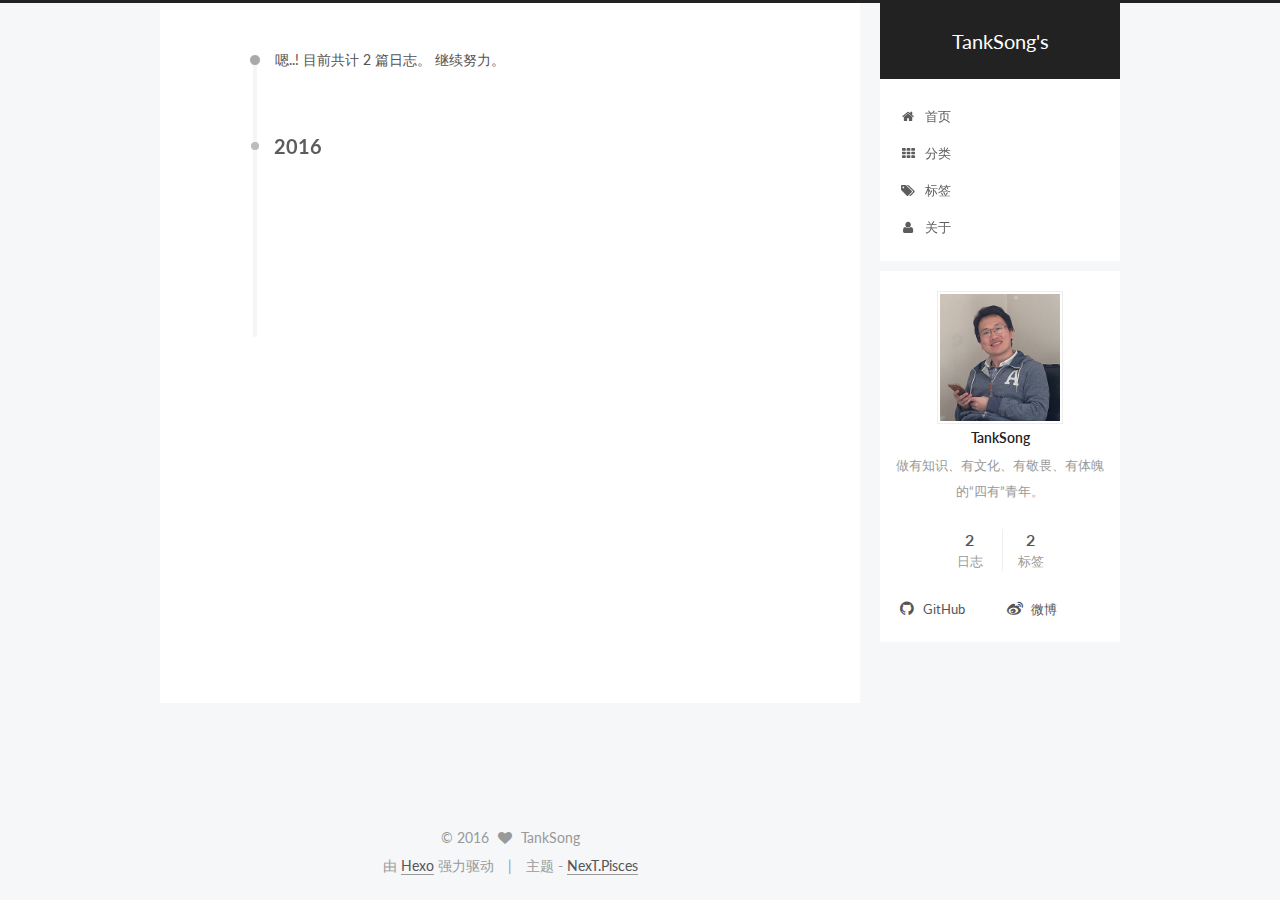
==== archives/index.html @ a2a016ce "Site updated: 2016-11-09 16:28:48" ====
<!doctype html>



  


<html class="theme-next pisces use-motion">
<head>
  <meta charset="UTF-8"/>
<meta http-equiv="X-UA-Compatible" content="IE=edge,chrome=1" />
<meta name="viewport" content="width=device-width, initial-scale=1, maximum-scale=1"/>



<meta http-equiv="Cache-Control" content="no-transform" />
<meta http-equiv="Cache-Control" content="no-siteapp" />












  
  
  <link href="/vendors/fancybox/source/jquery.fancybox.css?v=2.1.5" rel="stylesheet" type="text/css" />




  
  
  
  

  
    
    
  

  

  

  

  

  
    
    
    <link href="//fonts.googleapis.com/css?family=Lato:300,300italic,400,400italic,700,700italic&subset=latin,latin-ext" rel="stylesheet" type="text/css">
  






<link href="/vendors/font-awesome/css/font-awesome.min.css?v=4.4.0" rel="stylesheet" type="text/css" />

<link href="/css/main.css?v=5.0.2" rel="stylesheet" type="text/css" />


  <meta name="keywords" content="Hexo, NexT" />








  <link rel="shortcut icon" type="image/x-icon" href="/favicon.ico?v=5.0.2" />






<meta name="description" content="做有知识、有文化、有敬畏、有体魄的“四有”青年。">
<meta property="og:type" content="website">
<meta property="og:title" content="TankSong's">
<meta property="og:url" content="https://tanksong.github.io/archives/index.html">
<meta property="og:site_name" content="TankSong's">
<meta property="og:description" content="做有知识、有文化、有敬畏、有体魄的“四有”青年。">
<meta name="twitter:card" content="summary">
<meta name="twitter:title" content="TankSong's">
<meta name="twitter:description" content="做有知识、有文化、有敬畏、有体魄的“四有”青年。">



<script type="text/javascript" id="hexo.configuration">
  var NexT = window.NexT || {};
  var CONFIG = {
    scheme: 'Pisces',
    sidebar: {"position":"right","display":"post"},
    fancybox: true,
    motion: true,
    duoshuo: {
      userId: '0',
      author: '博主'
    }
  };
</script>




  <link rel="canonical" href="https://tanksong.github.io/archives/"/>


  <title> 归档 | TankSong's </title>
</head>

<body itemscope itemtype="//schema.org/WebPage" lang="zh-Hans">

  










  
  
    
  

  <div class="container one-collumn sidebar-position-right  page-archive  ">
    <div class="headband"></div>

    <header id="header" class="header" itemscope itemtype="//schema.org/WPHeader">
      <div class="header-inner"><div class="site-meta ">
  

  <div class="custom-logo-site-title">
    <a href="/"  class="brand" rel="start">
      <span class="logo-line-before"><i></i></span>
      <span class="site-title">TankSong's</span>
      <span class="logo-line-after"><i></i></span>
    </a>
  </div>
  <p class="site-subtitle"></p>
</div>

<div class="site-nav-toggle">
  <button>
    <span class="btn-bar"></span>
    <span class="btn-bar"></span>
    <span class="btn-bar"></span>
  </button>
</div>

<nav class="site-nav">
  

  
    <ul id="menu" class="menu">
      
        
        <li class="menu-item menu-item-home">
          <a href="/" rel="section">
            
              <i class="menu-item-icon fa fa-fw fa-home"></i> <br />
            
            首页
          </a>
        </li>
      
        
        <li class="menu-item menu-item-categories">
          <a href="/categories" rel="section">
            
              <i class="menu-item-icon fa fa-fw fa-th"></i> <br />
            
            分类
          </a>
        </li>
      
        
        <li class="menu-item menu-item-tags">
          <a href="/tags" rel="section">
            
              <i class="menu-item-icon fa fa-fw fa-tags"></i> <br />
            
            标签
          </a>
        </li>
      
        
        <li class="menu-item menu-item-about">
          <a href="/about" rel="section">
            
              <i class="menu-item-icon fa fa-fw fa-user"></i> <br />
            
            关于
          </a>
        </li>
      

      
    </ul>
  

  
</nav>

 </div>
    </header>

    <main id="main" class="main">
      <div class="main-inner">
        <div class="content-wrap">
          <div id="content" class="content">
            

  <section id="posts" class="posts-collapse">
    <span class="archive-move-on"></span>

    <span class="archive-page-counter">
      
      
      
        
      
      嗯..! 目前共计 2 篇日志。 继续努力。
    </span>

    

      
      
      

      
        
        <div class="collection-title">
          <h2 class="archive-year motion-element" id="archive-year-2016">2016</h2>
        </div>
      
      

      

  <article class="post post-type-normal" itemscope itemtype="//schema.org/Article">
    <header class="post-header">

      <h1 class="post-title">
        
            <a class="post-title-link" href="/2016/11/03/Design for Boundary-Scan Test/" itemprop="url">
              
                <span itemprop="name">Design for Boundary-Scan Test</span>
              
            </a>
        
      </h1>

      <div class="post-meta">
        <time class="post-time" itemprop="dateCreated"
              datetime="2016-11-03T17:11:13+08:00"
              content="2016-11-03" >
          11-03
        </time>
      </div>

    </header>
  </article>



    

      
      
      

      
      

      

  <article class="post post-type-normal" itemscope itemtype="//schema.org/Article">
    <header class="post-header">

      <h1 class="post-title">
        
            <a class="post-title-link" href="/2016/10/30/A-New-Day-A-New-World/" itemprop="url">
              
                <span itemprop="name">A New Day, A New World!</span>
              
            </a>
        
      </h1>

      <div class="post-meta">
        <time class="post-time" itemprop="dateCreated"
              datetime="2016-10-30T13:02:16+08:00"
              content="2016-10-30" >
          10-30
        </time>
      </div>

    </header>
  </article>



    

  </section>

  



          </div>
          


          

        </div>
        
          
  
  <div class="sidebar-toggle">
    <div class="sidebar-toggle-line-wrap">
      <span class="sidebar-toggle-line sidebar-toggle-line-first"></span>
      <span class="sidebar-toggle-line sidebar-toggle-line-middle"></span>
      <span class="sidebar-toggle-line sidebar-toggle-line-last"></span>
    </div>
  </div>

  <aside id="sidebar" class="sidebar">
    <div class="sidebar-inner">

      

      

      <section class="site-overview sidebar-panel  sidebar-panel-active ">
        <div class="site-author motion-element" itemprop="author" itemscope itemtype="//schema.org/Person">
          <img class="site-author-image" itemprop="image"
               src="/images/BigHead.png"
               alt="TankSong" />
          <p class="site-author-name" itemprop="name">TankSong</p>
          <p class="site-description motion-element" itemprop="description">做有知识、有文化、有敬畏、有体魄的“四有”青年。</p>
        </div>
        <nav class="site-state motion-element">
          <div class="site-state-item site-state-posts">
            <a href="/">
              <span class="site-state-item-count">2</span>
              <span class="site-state-item-name">日志</span>
            </a>
          </div>

          

          
            <div class="site-state-item site-state-tags">
              <a href="/tags">
                <span class="site-state-item-count">2</span>
                <span class="site-state-item-name">标签</span>
              </a>
            </div>
          

        </nav>

        

        <div class="links-of-author motion-element">
          
            
              <span class="links-of-author-item">
                <a href="https://github.com/TankSong" target="_blank" title="GitHub">
                  
                    <i class="fa fa-fw fa-github"></i>
                  
                  GitHub
                </a>
              </span>
            
              <span class="links-of-author-item">
                <a href="http://weibo.com" target="_blank" title="微博">
                  
                    <i class="fa fa-fw fa-weibo"></i>
                  
                  微博
                </a>
              </span>
            
          
        </div>

        
        

        
        

      </section>

      

    </div>
  </aside>


        
      </div>
    </main>

    <footer id="footer" class="footer">
      <div class="footer-inner">
        <div class="copyright" >
  
  &copy; 
  <span itemprop="copyrightYear">2016</span>
  <span class="with-love">
    <i class="fa fa-heart"></i>
  </span>
  <span class="author" itemprop="copyrightHolder">TankSong</span>
</div>

<div class="powered-by">
  由 <a class="theme-link" href="https://hexo.io">Hexo</a> 强力驱动
</div>

<div class="theme-info">
  主题 -
  <a class="theme-link" href="https://github.com/iissnan/hexo-theme-next">
    NexT.Pisces
  </a>
</div>

        

        
      </div>
    </footer>

    <div class="back-to-top">
      <i class="fa fa-arrow-up"></i>
    </div>
  </div>

  

<script type="text/javascript">
  if (Object.prototype.toString.call(window.Promise) !== '[object Function]') {
    window.Promise = null;
  }
</script>









  



  
  <script type="text/javascript" src="/vendors/jquery/index.js?v=2.1.3"></script>

  
  <script type="text/javascript" src="/vendors/fastclick/lib/fastclick.min.js?v=1.0.6"></script>

  
  <script type="text/javascript" src="/vendors/jquery_lazyload/jquery.lazyload.js?v=1.9.7"></script>

  
  <script type="text/javascript" src="/vendors/velocity/velocity.min.js?v=1.2.1"></script>

  
  <script type="text/javascript" src="/vendors/velocity/velocity.ui.min.js?v=1.2.1"></script>

  
  <script type="text/javascript" src="/vendors/fancybox/source/jquery.fancybox.pack.js?v=2.1.5"></script>


  


  <script type="text/javascript" src="/js/src/utils.js?v=5.0.2"></script>

  <script type="text/javascript" src="/js/src/motion.js?v=5.0.2"></script>



  
  


  <script type="text/javascript" src="/js/src/affix.js?v=5.0.2"></script>

  <script type="text/javascript" src="/js/src/schemes/pisces.js?v=5.0.2"></script>



  
  
    <script type="text/javascript" id="motion.page.archive">
      $('.archive-year').velocity('transition.slideLeftIn');
    </script>
  


  


  <script type="text/javascript" src="/js/src/bootstrap.js?v=5.0.2"></script>



  



  




  
  

  

  

  

  


</body>
</html>
---- css/main.css ----
/* normalize.css v3.0.2 | MIT License | git.io/normalize */
html {
  font-family: sans-serif; /* 1 */
  -ms-text-size-adjust: 100%; /* 2 */
  -webkit-text-size-adjust: 100%; /* 2 */
}
body {
  margin: 0;
}
article,
aside,
details,
figcaption,
figure,
footer,
header,
hgroup,
main,
menu,
nav,
section,
summary {
  display: block;
}
audio,
canvas,
progress,
video {
  display: inline-block; /* 1 */
  vertical-align: baseline; /* 2 */
}
audio:not([controls]) {
  display: none;
  height: 0;
}
[hidden],
template {
  display: none;
}
a {
  background-color: transparent;
}
a:active,
a:hover {
  outline: 0;
}
abbr[title] {
  border-bottom: 1px dotted;
}
b,
strong {
  font-weight: bold;
}
dfn {
  font-style: italic;
}
h1 {
  font-size: 2em;
  margin: 0.67em 0;
}
mark {
  background: #ff0;
  color: #000;
}
small {
  font-size: 80%;
}
sub,
sup {
  font-size: 75%;
  line-height: 0;
  position: relative;
  vertical-align: baseline;
}
sup {
  top: -0.5em;
}
sub {
  bottom: -0.25em;
}
img {
  border: 0;
}
svg:not(:root) {
  overflow: hidden;
}
figure {
  margin: 1em 40px;
}
hr {
  -moz-box-sizing: content-box;
  box-sizing: content-box;
  height: 0;
}
pre {
  overflow: auto;
}
code,
kbd,
pre,
samp {
  font-family: monospace, monospace;
  font-size: 1em;
}
button,
input,
optgroup,
select,
textarea {
  color: inherit; /* 1 */
  font: inherit; /* 2 */
  margin: 0; /* 3 */
}
button {
  overflow: visible;
}
button,
select {
  text-transform: none;
}
button,
html input[type="button"],
input[type="reset"],
input[type="submit"] {
  -webkit-appearance: button; /* 2 */
  cursor: pointer; /* 3 */
}
button[disabled],
html input[disabled] {
  cursor: default;
}
button::-moz-focus-inner,
input::-moz-focus-inner {
  border: 0;
  padding: 0;
}
input {
  line-height: normal;
}
input[type="checkbox"],
input[type="radio"] {
  box-sizing: border-box; /* 1 */
  padding: 0; /* 2 */
}
input[type="number"]::-webkit-inner-spin-button,
input[type="number"]::-webkit-outer-spin-button {
  height: auto;
}
input[type="search"] {
  -webkit-appearance: textfield; /* 1 */
  -moz-box-sizing: content-box;
  -webkit-box-sizing: content-box; /* 2 */
  box-sizing: content-box;
}
input[type="search"]::-webkit-search-cancel-button,
input[type="search"]::-webkit-search-decoration {
  -webkit-appearance: none;
}
fieldset {
  border: 1px solid #c0c0c0;
  margin: 0 2px;
  padding: 0.35em 0.625em 0.75em;
}
legend {
  border: 0; /* 1 */
  padding: 0; /* 2 */
}
textarea {
  overflow: auto;
}
optgroup {
  font-weight: bold;
}
table {
  border-collapse: collapse;
  border-spacing: 0;
}
td,
th {
  padding: 0;
}
::selection {
  background: #262a30;
  color: #fff;
}
body {
  position: relative;
  font-family: 'Lato', "PingFang SC", "Microsoft YaHei", sans-serif;
  font-size: 14px;
  line-height: 2;
  color: #555;
  background: #fff;
}
@media (max-width: 767px) {
  body {
    padding-right: 0 !important;
  }
}
@media (min-width: 768px) and (max-width: 991px) {
  body {
    padding-right: 0 !important;
  }
}
@media (min-width: 1600px) {
  body {
    font-size: 16px;
  }
}
h1,
h2,
h3,
h4,
h5,
h6 {
  margin: 0;
  padding: 0;
  font-weight: bold;
  line-height: 1.5;
  font-family: 'Lato', "PingFang SC", "Microsoft YaHei", sans-serif;
}
h2,
h3,
h4,
h5,
h6 {
  margin: 20px 0 15px;
}
h1 {
  font-size: 22px;
}
@media (max-width: 767px) {
  h1 {
    font-size: 18px;
  }
}
h2 {
  font-size: 20px;
}
@media (max-width: 767px) {
  h2 {
    font-size: 16px;
  }
}
h3 {
  font-size: 18px;
}
@media (max-width: 767px) {
  h3 {
    font-size: 14px;
  }
}
h4 {
  font-size: 16px;
}
@media (max-width: 767px) {
  h4 {
    font-size: 12px;
  }
}
h5 {
  font-size: 14px;
}
@media (max-width: 767px) {
  h5 {
    font-size: 10px;
  }
}
h6 {
  font-size: 12px;
}
@media (max-width: 767px) {
  h6 {
    font-size: 8px;
  }
}
p {
  margin: 0 0 25px 0;
}
a {
  color: #555;
  text-decoration: none;
  border-bottom: 1px solid #999;
  word-wrap: break-word;
}
a:hover {
  color: #222;
  border-bottom-color: #222;
}
ul {
  list-style: none;
}
blockquote {
  margin: 0;
  padding: 0;
}
img {
  display: block;
  margin: auto;
  max-width: 100%;
  height: auto;
}
hr {
  margin: 40px 0;
  height: 3px;
  border: none;
  background-color: #ddd;
  background-image: repeating-linear-gradient(-45deg, #fff, #fff 4px, transparent 4px, transparent 8px);
}
blockquote {
  padding: 0 15px;
  color: #666;
  border-left: 4px solid #ddd;
}
blockquote cite::before {
  content: "-";
  padding: 0 5px;
}
dt {
  font-weight: 700;
}
dd {
  margin: 0;
  padding: 0;
}
.text-left {
  text-align: left;
}
.text-center {
  text-align: center;
}
.text-right {
  text-align: right;
}
.text-justify {
  text-align: justify;
}
.text-nowrap {
  white-space: nowrap;
}
.text-lowercase {
  text-transform: lowercase;
}
.text-uppercase {
  text-transform: uppercase;
}
.text-capitalize {
  text-transform: capitalize;
}
.center-block {
  display: block;
  margin-left: auto;
  margin-right: auto;
}
.clearfix:before,
.clearfix:after {
  content: " ";
  display: table;
}
.clearfix:after {
  clear: both;
}
.pullquote {
  width: 45%;
}
.pullquote.left {
  float: left;
  margin-left: 5px;
  margin-right: 10px;
}
.pullquote.right {
  float: right;
  margin-left: 10px;
  margin-right: 5px;
}
.affix.affix.affix {
  position: fixed;
}
.translation {
  margin-top: -20px;
  font-size: 14px;
  color: #999;
}
.scrollbar-measure {
  width: 100px;
  height: 100px;
  overflow: scroll;
  position: absolute;
  top: -9999px;
}
.use-motion .motion-element {
  opacity: 0;
}
#local-search-input {
  padding: 3px;
  border: none;
  text-indent: 14px;
  border-radius: 0;
  width: 140px;
  outline: none;
  border-bottom: 1px solid #999;
  background: inherit;
  opacity: 0.5;
}
#local-search-input:focus {
  opacity: 1;
}
.search-icon {
  position: absolute;
  top: 9px;
}
table {
  margin: 20px 0;
  width: 100%;
  border-collapse: collapse;
  border-spacing: 0;
  border: 1px solid #ddd;
  font-size: 14px;
  table-layout: fixed;
  word-wrap: break-all;
}
table>tbody>tr:nth-of-type(odd) {
  background-color: #f9f9f9;
}
table>tbody>tr:hover {
  background-color: #f5f5f5;
}
caption,
th,
td {
  padding: 8px;
  text-align: left;
  vertical-align: middle;
  font-weight: normal;
}
th,
td {
  border-bottom: 3px solid #ddd;
  border-right: 1px solid #eee;
}
th {
  padding-bottom: 10px;
  font-weight: 700;
}
td {
  border-bottom-width: 1px;
}
html,
body {
  height: 100%;
}
.container {
  position: relative;
  min-height: 100%;
}
.header-inner {
  margin: 0 auto;
  padding: 100px 0 70px;
  width: 700px;
}
@media (min-width: 1600px) {
  .container .header-inner {
    width: 900px;
  }
}
.main {
  padding-bottom: 150px;
}
.main-inner {
  margin: 0 auto;
  width: 700px;
}
@media (min-width: 1600px) {
  .container .main-inner {
    width: 900px;
  }
}
.footer {
  position: absolute;
  left: 0;
  bottom: 0;
  width: 100%;
  min-height: 50px;
}
.footer-inner {
  box-sizing: border-box;
  margin: 20px auto;
  width: 700px;
}
@media (min-width: 1600px) {
  .container .footer-inner {
    width: 900px;
  }
}
pre,
.highlight {
  overflow: auto;
  margin: 20px 0;
  padding: 15px;
  font-size: 13px;
  color: #4d4d4c;
  background: #f7f7f7;
  line-height: 1.6;
}
pre,
code {
  font-family: consolas, Menlo, "PingFang SC", "Microsoft YaHei", monospace;
}
code {
  padding: 2px 4px;
  word-wrap: break-all;
  color: #4d4d4c;
  background: #f7f7f7;
  border-radius: 3px;
  font-size: 13px;
}
pre code {
  padding: 0;
  color: #4d4d4c;
  background: none;
  text-shadow: none;
}
.highlight pre {
  border: none;
  margin: 0;
  padding: 1px;
}
.highlight table {
  margin: 0;
  width: auto;
  border: none;
}
.highlight td {
  border: none;
  padding: 0;
}
.highlight figcaption {
  font-size: 1em;
  color: #4d4d4c;
  line-height: 1em;
  margin-bottom: 1em;
}
.highlight figcaption:before,
.highlight figcaption:after {
  content: " ";
  display: table;
}
.highlight figcaption:after {
  clear: both;
}
.highlight figcaption a {
  float: right;
  color: #4d4d4c;
}
.highlight figcaption a:hover {
  border-bottom-color: #4d4d4c;
}
.highlight .gutter pre {
  color: #666;
  text-align: right;
  padding-right: 20px;
}
.highlight .line {
  height: 20px;
}
.gutter {
  -webkit-user-select: none;
  -moz-user-select: none;
  -ms-user-select: none;
  user-select: none;
}
.gist table {
  width: auto;
}
.gist table td {
  border: none;
}
pre .deletion {
  background: #fdd;
}
pre .addition {
  background: #dfd;
}
pre .meta {
  color: #8959a8;
}
pre .comment {
  color: #8e908c;
}
pre .variable,
pre .attribute,
pre .tag,
pre .regexp,
pre .ruby .constant,
pre .xml .tag .title,
pre .xml .pi,
pre .xml .doctype,
pre .html .doctype,
pre .css .id,
pre .css .class,
pre .css .pseudo {
  color: #c82829;
}
pre .number,
pre .preprocessor,
pre .built_in,
pre .literal,
pre .params,
pre .constant,
pre .command {
  color: #f5871f;
}
pre .ruby .class .title,
pre .css .rules .attribute,
pre .string,
pre .value,
pre .inheritance,
pre .header,
pre .ruby .symbol,
pre .xml .cdata,
pre .special,
pre .number,
pre .formula {
  color: #718c00;
}
pre .title,
pre .css .hexcolor {
  color: #3e999f;
}
pre .function,
pre .python .decorator,
pre .python .title,
pre .ruby .function .title,
pre .ruby .title .keyword,
pre .perl .sub,
pre .javascript .title,
pre .coffeescript .title {
  color: #4271ae;
}
pre .keyword,
pre .javascript .function {
  color: #8959a8;
}
.full-image.full-image.full-image {
  border: none;
  max-width: 100%;
  width: auto;
  margin: 20px auto;
}
@media (min-width: 992px) {
  .full-image.full-image.full-image {
    max-width: none;
    width: 126%;
    margin: 0 -13%;
  }
}
.blockquote-center,
.page-home .post-type-quote blockquote,
.page-post-detail .post-type-quote blockquote {
  position: relative;
  margin: 40px 0;
  padding: 0;
  border-left: none;
  text-align: center;
}
.blockquote-center::before,
.page-home .post-type-quote blockquote::before,
.page-post-detail .post-type-quote blockquote::before,
.blockquote-center::after,
.page-home .post-type-quote blockquote::after,
.page-post-detail .post-type-quote blockquote::after {
  position: absolute;
  content: ' ';
  display: block;
  width: 100%;
  height: 24px;
  opacity: 0.2;
  background-repeat: no-repeat;
  background-position: 0 -6px;
  background-size: 22px 22px;
}
.blockquote-center::before,
.page-home .post-type-quote blockquote::before,
.page-post-detail .post-type-quote blockquote::before {
  top: -20px;
  background-image: url("../images/quote-l.svg");
  border-top: 1px solid #ccc;
}
.blockquote-center::after,
.page-home .post-type-quote blockquote::after,
.page-post-detail .post-type-quote blockquote::after {
  bottom: -20px;
  background-image: url("../images/quote-r.svg");
  border-bottom: 1px solid #ccc;
  background-position: 100% 8px;
}
.blockquote-center p,
.page-home .post-type-quote blockquote p,
.page-post-detail .post-type-quote blockquote p,
.blockquote-center div,
.page-home .post-type-quote blockquote div,
.page-post-detail .post-type-quote blockquote div {
  text-align: center;
}
.post .post-body .group-picture img {
  box-sizing: border-box;
  padding: 0 3px;
  border: none;
}
.post .group-picture-row {
  overflow: hidden;
  margin-top: 6px;
}
.post .group-picture-row:first-child {
  margin-top: 0;
}
.post .group-picture-column {
  float: left;
}
.page-post-detail .post-body .group-picture-column {
  float: none;
  margin-top: 10px;
  width: auto !important;
}
.page-post-detail .post-body .group-picture-column img {
  margin: 0 auto;
}
.page-archive .group-picture-container {
  overflow: hidden;
}
.page-archive .group-picture-row {
  float: left;
}
.page-archive .group-picture-row:first-child {
  margin-top: 6px;
}
.page-archive .group-picture-column {
  max-width: 150px;
  max-height: 150px;
}
.btn {
  display: inline-block;
  padding: 0 20px;
  font-size: 14px;
  color: #fff;
  background: #222;
  border: 2px solid #555;
  text-decoration: none;
  border-radius: 0;
  transition-property: background-color;
  transition-duration: 0.2s;
  transition-timing-function: ease-in-out;
  transition-delay: 0s;
}
.btn:hover,
.post-more-link .btn:hover {
  border-color: #222;
  color: #fff;
  background: #222;
}
.btn-bar {
  display: block;
  width: 22px;
  height: 2px;
  background: #555;
  border-radius: 1px;
}
.btn-bar+.btn-bar {
  margin-top: 4px;
}
.pagination {
  margin: 120px 0 40px;
  text-align: center;
  border-top: 1px solid #eee;
}
.page-number-basic,
.pagination .prev,
.pagination .next,
.pagination .page-number,
.pagination .space {
  display: inline-block;
  position: relative;
  top: -1px;
  margin: 0 10px;
  padding: 0 10px;
  line-height: 30px;
}
@media (max-width: 767px) {
  .page-number-basic,
  .pagination .prev,
  .pagination .next,
  .pagination .page-number,
  .pagination .space {
    margin: 0 5px;
  }
}
.pagination .prev,
.pagination .next,
.pagination .page-number {
  border-bottom: 0;
  border-top: 1px solid #eee;
  transition-property: border-color;
  transition-duration: 0.2s;
  transition-timing-function: ease-in-out;
  transition-delay: 0s;
}
.pagination .prev:hover,
.pagination .next:hover,
.pagination .page-number:hover {
  border-top-color: #222;
}
.pagination .space {
  padding: 0;
  margin: 0;
}
.pagination .prev {
  margin-left: 0;
}
.pagination .next {
  margin-right: 0;
}
.pagination .page-number.current {
  color: #fff;
  background: #ccc;
  border-top-color: #ccc;
}
@media (max-width: 767px) {
  .pagination {
    border-top: none;
  }
  .pagination .prev,
  .pagination .next,
  .pagination .page-number {
    margin-bottom: 10px;
    border-top: 0;
    border-bottom: 1px solid #eee;
  }
  .pagination .prev:hover,
  .pagination .next:hover,
  .pagination .page-number:hover {
    border-bottom-color: #222;
  }
}
.comments {
  margin: 60px 20px 0;
}
.tag-cloud {
  text-align: center;
}
.tag-cloud a {
  display: inline-block;
  margin: 10px;
}
.back-to-top {
  box-sizing: border-box;
  position: fixed;
  bottom: -100px;
  right: 50px;
  z-index: 1050;
  padding: 0 6px;
  width: 25px;
  background: #222;
  font-size: 12px;
  opacity: 0.6;
  color: #fff;
  cursor: pointer;
  text-align: center;
  -webkit-transform: translateZ(0);
  transition-property: bottom;
  transition-duration: 0.2s;
  transition-timing-function: ease-in-out;
  transition-delay: 0s;
}
@media (max-width: 767px) {
  .back-to-top {
    display: none;
  }
}
@media (min-width: 768px) and (max-width: 991px) {
  .back-to-top {
    display: none;
  }
}
.back-to-top.back-to-top-on {
  bottom: 40px;
}
.header {
  background: #fff;
}
.header-inner {
  position: relative;
}
.headband {
  height: 3px;
  background: #222;
}
.site-meta {
  margin: 0;
  text-align: center;
}
@media (max-width: 767px) {
  .site-meta {
    text-align: center;
  }
}
.brand {
  position: relative;
  display: inline-block;
  padding: 0 40px;
  color: #fff;
  background: #222;
  border-bottom: none;
}
.brand:hover {
  color: #fff;
}
.logo {
  display: inline-block;
  margin-right: 5px;
  line-height: 36px;
  vertical-align: top;
}
.site-title {
  display: inline-block;
  vertical-align: top;
  line-height: 36px;
  font-size: 20px;
  font-weight: normal;
  font-family: 'Lato', "PingFang SC", "Microsoft YaHei", sans-serif;
}
.site-subtitle {
  margin-top: 10px;
  font-size: 13px;
  color: #ddd;
}
.use-motion .brand {
  opacity: 0;
}
.use-motion .logo,
.use-motion .site-title,
.use-motion .site-subtitle {
  opacity: 0;
  position: relative;
  top: -10px;
}
.site-nav-toggle {
  display: none;
  position: absolute;
  top: 10px;
  left: 10px;
}
@media (max-width: 767px) {
  .site-nav-toggle {
    display: block;
  }
}
.site-nav-toggle button {
  margin-top: 2px;
  padding: 9px 10px;
  background: transparent;
  border: none;
}
@media (max-width: 767px) {
  .site-nav {
    display: none;
    margin: 0 -10px;
    padding: 0 10px;
    clear: both;
    border-top: 1px solid #ddd;
  }
}
@media (min-width: 768px) and (max-width: 991px) {
  .site-nav {
    display: block !important;
  }
}
@media (min-width: 992px) {
  .site-nav {
    display: block !important;
  }
}
.menu {
  margin-top: 20px;
  padding-left: 0;
  text-align: center;
}
.menu .menu-item {
  display: inline-block;
  margin: 0 10px;
}
@media screen and (max-width: 767px) {
  .menu .menu-item {
    margin-top: 10px;
  }
}
.menu .menu-item a {
  display: block;
  font-size: 13px;
  text-transform: capitalize;
  line-height: inherit;
  border-bottom: 1px solid transparent;
  transition-property: border-color;
  transition-duration: 0.2s;
  transition-timing-function: ease-in-out;
  transition-delay: 0s;
}
.menu .menu-item a:hover,
.menu-item-active a {
  border-bottom-color: #222;
}
.menu .menu-item .fa {
  margin-right: 5px;
}
.use-motion .menu-item {
  opacity: 0;
}
.post-body {
  font-family: 'Lato', "PingFang SC", "Microsoft YaHei", sans-serif;
}
@media (max-width: 767px) {
  .post-body {
    word-break: break-word;
  }
}
.post-body .fancybox img {
  display: block !important;
  margin: 0 auto;
  cursor: pointer;
  cursor: zoom-in;
  cursor: -webkit-zoom-in;
}
.post-body .image-caption,
.post-body .figure .caption {
  margin: 10px auto 15px;
  text-align: center;
  font-size: 14px;
  color: #999;
  font-weight: bold;
  line-height: 1;
}
.post-sticky-flag {
  display: inline-block;
  font-size: 16px;
  -ms-transform: rotate(30deg);
  -webkit-transform: rotate(30deg);
  -moz-transform: rotate(30deg);
  -ms-transform: rotate(30deg);
  -o-transform: rotate(30deg);
  transform: rotate(30deg);
}
.posts-expand {
  padding-top: 40px;
}
@media (max-width: 767px) {
  .posts-expand {
    margin: 0 20px;
  }
  .post-body pre,
  .post-body .highlight {
    padding: 10px;
  }
  .post-body pre .gutter pre,
  .post-body .highlight .gutter pre {
    padding-right: 10px;
  }
}
@media (min-width: 992px) {
  .posts-expand .post-body {
    text-align: justify;
  }
}
.posts-expand .post-body h2,
.posts-expand .post-body h3,
.posts-expand .post-body h4,
.posts-expand .post-body h5,
.posts-expand .post-body h6 {
  padding-top: 10px;
}
.posts-expand .post-body h2 .header-anchor,
.posts-expand .post-body h3 .header-anchor,
.posts-expand .post-body h4 .header-anchor,
.posts-expand .post-body h5 .header-anchor,
.posts-expand .post-body h6 .header-anchor {
  float: right;
  margin-left: 10px;
  color: #ccc;
  border-bottom-style: none;
  visibility: hidden;
}
.posts-expand .post-body h2 .header-anchor:hover,
.posts-expand .post-body h3 .header-anchor:hover,
.posts-expand .post-body h4 .header-anchor:hover,
.posts-expand .post-body h5 .header-anchor:hover,
.posts-expand .post-body h6 .header-anchor:hover {
  color: inherit;
}
.posts-expand .post-body h2:hover .header-anchor,
.posts-expand .post-body h3:hover .header-anchor,
.posts-expand .post-body h4:hover .header-anchor,
.posts-expand .post-body h5:hover .header-anchor,
.posts-expand .post-body h6:hover .header-anchor {
  visibility: visible;
}
.posts-expand .post-body ul li {
  list-style: circle;
}
.posts-expand .post-body img {
  box-sizing: border-box;
  margin: auto;
  padding: 3px;
  border: 1px solid #ddd;
}
.posts-expand .fancybox img {
  margin: 0 auto;
}
@media (max-width: 767px) {
  .posts-collapse {
    margin: 0 20px;
  }
  .posts-collapse .post-title,
  .posts-collapse .post-meta {
    display: block;
    width: auto;
    text-align: left;
  }
}
.posts-collapse {
  position: relative;
  z-index: 1010;
  margin-left: 55px;
}
.posts-collapse::after {
  content: " ";
  position: absolute;
  top: 20px;
  left: 0;
  margin-left: -2px;
  width: 4px;
  height: 100%;
  background: #f5f5f5;
  z-index: -1;
}
@media (max-width: 767px) {
  .posts-collapse {
    margin: 0 20px;
  }
}
.posts-collapse .collection-title {
  position: relative;
  margin: 60px 0;
}
.posts-collapse .collection-title h2 {
  margin-left: 20px;
}
.posts-collapse .collection-title small {
  color: #bbb;
}
.posts-collapse .collection-title::before {
  content: " ";
  position: absolute;
  left: 0;
  top: 50%;
  margin-left: -4px;
  margin-top: -4px;
  width: 8px;
  height: 8px;
  background: #bbb;
  border-radius: 50%;
}
.posts-collapse .post {
  margin: 30px 0;
}
.posts-collapse .post-header {
  position: relative;
  transition-duration: 0.2s;
  transition-timing-function: ease-in-out;
  transition-delay: 0s;
  transition-property: border;
  border-bottom: 1px dashed #ccc;
}
.posts-collapse .post-header::before {
  content: " ";
  position: absolute;
  left: 0;
  top: 12px;
  width: 6px;
  height: 6px;
  margin-left: -4px;
  background: #bbb;
  border-radius: 50%;
  border: 1px solid #fff;
  transition-duration: 0.2s;
  transition-timing-function: ease-in-out;
  transition-delay: 0s;
  transition-property: background;
}
.posts-collapse .post-header:hover {
  border-bottom-color: #666;
}
.posts-collapse .post-header:hover::before {
  background: #222;
}
.posts-collapse .post-meta {
  position: absolute;
  font-size: 12px;
  left: 20px;
  top: 5px;
}
.posts-collapse .post-comments-count {
  display: none;
}
.posts-collapse .post-title {
  margin-left: 60px;
  font-size: 16px;
  font-weight: normal;
  line-height: inherit;
}
.posts-collapse .post-title::after {
  margin-left: 3px;
  opacity: 0.6;
}
.posts-collapse .post-title a {
  color: #666;
  border-bottom: none;
}
.page-home .post-type-quote .post-header,
.page-post-detail .post-type-quote .post-header,
.page-home .post-type-quote .post-tags,
.page-post-detail .post-type-quote .post-tags {
  display: none;
}
.posts-expand .post-title {
  font-size: 26px;
  text-align: center;
  word-break: break-word;
  font-weight: 300;
}
@media (max-width: 767px) {
  .posts-expand .post-title {
    font-size: 22px;
  }
}
.posts-expand .post-title-link {
  display: inline-block;
  position: relative;
  color: #555;
  border-bottom: none;
  line-height: 1.2;
  vertical-align: top;
}
.posts-expand .post-title-link::before {
  content: "";
  position: absolute;
  width: 100%;
  height: 2px;
  bottom: 0;
  left: 0;
  background-color: #000;
  visibility: hidden;
  -webkit-transform: scaleX(0);
  -moz-transform: scaleX(0);
  -ms-transform: scaleX(0);
  -o-transform: scaleX(0);
  transform: scaleX(0);
  transition-duration: 0.2s;
  transition-timing-function: ease-in-out;
  transition-delay: 0s;
}
.posts-expand .post-title-link:hover::before {
  visibility: visible;
  -webkit-transform: scaleX(1);
  -moz-transform: scaleX(1);
  -ms-transform: scaleX(1);
  -o-transform: scaleX(1);
  transform: scaleX(1);
}
.posts-expand .post-title-link .fa {
  font-size: 16px;
}
.posts-expand .post-meta {
  margin: 3px 0 60px 0;
  color: #999;
  font-family: 'Lato', "PingFang SC", "Microsoft YaHei", sans-serif;
  font-size: 12px;
  text-align: center;
}
.posts-expand .post-meta .post-category-list {
  display: inline-block;
  margin: 0;
  padding: 3px;
}
.posts-expand .post-meta .post-category-list-link {
  color: #999;
}
.post-meta-item-icon {
  display: none;
  margin-right: 3px;
}
@media (min-width: 768px) and (max-width: 991px) {
  .post-meta-item-icon {
    display: inline-block;
  }
}
@media (max-width: 767px) {
  .post-meta-item-icon {
    display: inline-block;
  }
}
@media (min-width: 768px) and (max-width: 991px) {
  .post-meta-item-text {
    display: none;
  }
}
@media (max-width: 767px) {
  .post-meta-item-text {
    display: none;
  }
}
@media (max-width: 767px) {
  .posts-expand .post-comments-count {
    display: none;
  }
}
.post-more-link {
  margin-top: 50px;
}
.post-more-link .btn {
  color: #555;
  font-size: 14px;
  background: #fff;
  border-radius: 2px;
  line-height: 2;
}
.posts-expand .post-tags {
  margin-top: 40px;
  text-align: center;
}
.posts-expand .post-tags a {
  display: inline-block;
  margin-right: 10px;
  font-size: 13px;
}
.post-nav {
  overflow: hidden;
  margin-top: 60px;
  padding: 10px;
  white-space: nowrap;
  border-top: 1px solid #eee;
}
.post-nav-item {
  display: inline-block;
  width: 50%;
  white-space: normal;
}
.post-nav-item a {
  position: relative;
  display: inline-block;
  line-height: 25px;
  font-size: 14px;
  color: #555;
  border-bottom: none;
}
.post-nav-item a:hover {
  color: #222;
  border-bottom: none;
}
.post-nav-item a:active {
  top: 2px;
}
.post-nav-item a i {
  font-size: 12px;
}
.post-nav-prev {
  text-align: right;
}
.posts-expand .post-eof {
  display: block;
  margin: 80px auto 60px;
  width: 8%;
  height: 1px;
  background: #ccc;
  text-align: center;
}
.post:last-child .post-eof.post-eof.post-eof {
  display: none;
}
.post-gallery {
  display: table;
  table-layout: fixed;
  width: 100%;
  border-collapse: separate;
}
.post-gallery-row {
  display: table-row;
}
.post-gallery .post-gallery-img {
  display: table-cell;
  text-align: center;
  vertical-align: middle;
  border: none;
}
.post-gallery .post-gallery-img img {
  max-width: 100%;
  max-height: 100%;
  border: none;
}
.fancybox-close,
.fancybox-close:hover {
  border: none;
}
.sidebar {
  position: fixed;
  right: 0;
  top: 0;
  bottom: 0;
  width: 0;
  z-index: 1040;
  box-shadow: inset 0 2px 6px #000;
  background: #222;
  -webkit-transform: translateZ(0);
}
.sidebar a {
  color: #999;
  border-bottom-color: #555;
}
.sidebar a:hover {
  color: #eee;
}
@media (min-width: 768px) and (max-width: 991px) {
  .sidebar {
    display: none !important;
  }
}
@media (max-width: 767px) {
  .sidebar {
    display: none !important;
  }
}
.sidebar-inner {
  position: relative;
  padding: 20px 10px;
  color: #999;
  text-align: center;
}
.sidebar-toggle {
  position: fixed;
  right: 50px;
  bottom: 45px;
  width: 15px;
  height: 15px;
  padding: 5px;
  background: #222;
  line-height: 0;
  z-index: 1050;
  cursor: pointer;
  -webkit-transform: translateZ(0);
}
@media (min-width: 768px) and (max-width: 991px) {
  .sidebar-toggle {
    display: none;
  }
}
@media (max-width: 767px) {
  .sidebar-toggle {
    display: none;
  }
}
.sidebar-toggle-line {
  position: relative;
  display: inline-block;
  vertical-align: top;
  height: 2px;
  width: 100%;
  background: #fff;
  margin-top: 3px;
}
.sidebar-toggle-line:first-child {
  margin-top: 0;
}
.site-author-image {
  display: block;
  margin: 0 auto;
  padding: 2px;
  max-width: 120px;
  height: auto;
  border: 1px solid #eee;
}
.site-author-name {
  margin: 0;
  text-align: center;
  color: #222;
  font-weight: 600;
}
.site-description {
  margin-top: 0;
  text-align: center;
  font-size: 13px;
  color: #999;
}
.site-state {
  overflow: hidden;
  line-height: 1.4;
  white-space: nowrap;
  text-align: center;
}
.site-state-item {
  display: inline-block;
  padding: 0 15px;
  border-left: 1px solid #eee;
}
.site-state-item:first-child {
  border-left: none;
}
.site-state-item a {
  border-bottom: none;
}
.site-state-item-count {
  display: block;
  text-align: center;
  color: inherit;
  font-weight: 600;
  font-size: 16px;
}
.site-state-item-name {
  font-size: 13px;
  color: #999;
}
.feed-link {
  margin-top: 20px;
}
.feed-link a {
  display: inline-block;
  padding: 0 15px;
  color: #fc6423;
  border: 1px solid #fc6423;
  border-radius: 4px;
}
.feed-link a i {
  color: #fc6423;
  font-size: 14px;
}
.feed-link a:hover {
  color: #fff;
  background: #fc6423;
}
.feed-link a:hover i {
  color: #fff;
}
.links-of-author {
  margin-top: 20px;
}
.links-of-author a {
  display: inline-block;
  vertical-align: middle;
  margin-right: 10px;
  margin-bottom: 10px;
  border-bottom-color: #555;
  font-size: 13px;
}
.links-of-author a:before {
  display: inline-block;
  vertical-align: middle;
  margin-right: 3px;
  content: " ";
  width: 4px;
  height: 4px;
  border-radius: 50%;
  background: #57ff87;
}
.links-of-blogroll {
  font-size: 13px;
}
.links-of-blogroll-title {
  margin-top: 20px;
  font-size: 14px;
  font-weight: 600;
}
.links-of-blogroll-list {
  margin: 0;
  padding: 0;
}
.links-of-blogroll-item {
  padding: 2px 10px;
}
.sidebar-nav {
  margin: 0 0 20px;
  padding-left: 0;
}
.sidebar-nav li {
  display: inline-block;
  cursor: pointer;
  border-bottom: 1px solid transparent;
  font-size: 14px;
  color: #555;
}
.sidebar-nav li:hover {
  color: #fc6423;
}
.page-post-detail .sidebar-nav-toc {
  padding: 0 5px;
}
.page-post-detail .sidebar-nav-overview {
  margin-left: 10px;
}
.sidebar-nav .sidebar-nav-active {
  color: #fc6423;
  border-bottom-color: #fc6423;
}
.sidebar-nav .sidebar-nav-active:hover {
  color: #fc6423;
}
.sidebar-panel {
  display: none;
}
.sidebar-panel-active {
  display: block;
}
.post-toc-empty {
  font-size: 14px;
  color: #666;
}
.post-toc-wrap {
  overflow: hidden;
}
.post-toc {
  overflow: auto;
}
.post-toc ol {
  margin: 0;
  padding: 0 2px 5px 10px;
  text-align: left;
  list-style: none;
  font-size: 14px;
}
.post-toc ol > ol {
  padding-left: 0;
}
.post-toc ol a {
  transition-duration: 0.2s;
  transition-timing-function: ease-in-out;
  transition-delay: 0s;
  transition-property: all;
  color: #666;
  border-bottom-color: #ccc;
}
.post-toc ol a:hover {
  color: #000;
  border-bottom-color: #000;
}
.post-toc .nav-item {
  overflow: hidden;
  text-overflow: ellipsis;
  white-space: nowrap;
  line-height: 1.8;
}
.post-toc .nav .nav-child {
  display: none;
}
.post-toc .nav .active > .nav-child {
  display: block;
}
.post-toc .nav .active-current > .nav-child {
  display: block;
}
.post-toc .nav .active-current > .nav-child > .nav-item {
  display: block;
}
.post-toc .nav .active > a {
  color: #fc6423;
  border-bottom-color: #fc6423;
}
.post-toc .nav .active-current > a {
  color: #fc6423;
}
.post-toc .nav .active-current > a:hover {
  color: #fc6423;
}
.footer {
  font-size: 14px;
  color: #999;
}
.footer img {
  border: none;
}
.footer-inner {
  text-align: center;
}
.with-love {
  display: inline-block;
  margin: 0 5px;
}
.powered-by,
.theme-info {
  display: inline-block;
}
.powered-by {
  margin-right: 10px;
}
.powered-by::after {
  content: "|";
  padding-left: 10px;
}
.cc-license {
  margin-top: 10px;
  text-align: center;
}
.cc-license .cc-opacity {
  opacity: 0.7;
  border-bottom: none;
}
.cc-license .cc-opacity:hover {
  opacity: 0.9;
}
.cc-license img {
  display: inline-block;
}
.theme-next #ds-thread #ds-reset {
  color: #555;
}
.theme-next #ds-thread #ds-reset .ds-replybox {
  margin-bottom: 30px;
}
.theme-next #ds-thread #ds-reset .ds-replybox .ds-avatar,
.theme-next #ds-reset .ds-avatar img {
  box-shadow: none;
}
.theme-next #ds-thread #ds-reset .ds-textarea-wrapper {
  border-color: #c7d4e1;
  background: none;
  border-top-right-radius: 3px;
  border-top-left-radius: 3px;
}
.theme-next #ds-thread #ds-reset .ds-textarea-wrapper textarea {
  height: 60px;
}
.theme-next #ds-reset .ds-rounded-top {
  border-radius: 0;
}
.theme-next #ds-thread #ds-reset .ds-post-toolbar {
  box-sizing: border-box;
  border: 1px solid #c7d4e1;
  background: #f6f8fa;
}
.theme-next #ds-thread #ds-reset .ds-post-options {
  height: 40px;
  border: none;
  background: none;
}
.theme-next #ds-thread #ds-reset .ds-toolbar-buttons {
  top: 11px;
}
.theme-next #ds-thread #ds-reset .ds-sync {
  top: 5px;
}
.theme-next #ds-thread #ds-reset .ds-post-button {
  top: 4px;
  right: 5px;
  width: 90px;
  height: 30px;
  border: 1px solid #c5ced7;
  border-radius: 3px;
  background-image: linear-gradient(#fbfbfc, #f5f7f9);
  color: #60676d;
}
.theme-next #ds-thread #ds-reset .ds-post-button:hover {
  background-position: 0 -30px;
  color: #60676d;
}
.theme-next #ds-thread #ds-reset .ds-comments-info {
  padding: 10px 0;
}
.theme-next #ds-thread #ds-reset .ds-sort {
  display: none;
}
.theme-next #ds-thread #ds-reset li.ds-tab a.ds-current {
  border: none;
  background: #f6f8fa;
  color: #60676d;
}
.theme-next #ds-thread #ds-reset li.ds-tab a.ds-current:hover {
  background-color: #e9f0f7;
  color: #60676d;
}
.theme-next #ds-thread #ds-reset li.ds-tab a {
  border-radius: 2px;
  padding: 5px;
}
.theme-next #ds-thread #ds-reset .ds-login-buttons p {
  color: #999;
  line-height: 36px;
}
.theme-next #ds-thread #ds-reset .ds-login-buttons .ds-service-list li {
  height: 28px;
}
.theme-next #ds-thread #ds-reset .ds-service-list a {
  background: none;
  padding: 5px;
  border: 1px solid;
  border-radius: 3px;
  text-align: center;
}
.theme-next #ds-thread #ds-reset .ds-service-list a:hover {
  color: #fff;
  background: #666;
}
.theme-next #ds-thread #ds-reset .ds-service-list .ds-weibo {
  color: #fc9b00;
  border-color: #fc9b00;
}
.theme-next #ds-thread #ds-reset .ds-service-list .ds-weibo:hover {
  background: #fc9b00;
}
.theme-next #ds-thread #ds-reset .ds-service-list .ds-qq {
  color: #60a3ec;
  border-color: #60a3ec;
}
.theme-next #ds-thread #ds-reset .ds-service-list .ds-qq:hover {
  background: #60a3ec;
}
.theme-next #ds-thread #ds-reset .ds-service-list .ds-renren {
  color: #2e7ac4;
  border-color: #2e7ac4;
}
.theme-next #ds-thread #ds-reset .ds-service-list .ds-renren:hover {
  background: #2e7ac4;
}
.theme-next #ds-thread #ds-reset .ds-service-list .ds-douban {
  color: #37994c;
  border-color: #37994c;
}
.theme-next #ds-thread #ds-reset .ds-service-list .ds-douban:hover {
  background: #37994c;
}
.theme-next #ds-thread #ds-reset .ds-service-list .ds-kaixin {
  color: #fef20d;
  border-color: #fef20d;
}
.theme-next #ds-thread #ds-reset .ds-service-list .ds-kaixin:hover {
  background: #fef20d;
}
.theme-next #ds-thread #ds-reset .ds-service-list .ds-netease {
  color: #f00;
  border-color: #f00;
}
.theme-next #ds-thread #ds-reset .ds-service-list .ds-netease:hover {
  background: #f00;
}
.theme-next #ds-thread #ds-reset .ds-service-list .ds-sohu {
  color: #ffcb05;
  border-color: #ffcb05;
}
.theme-next #ds-thread #ds-reset .ds-service-list .ds-sohu:hover {
  background: #ffcb05;
}
.theme-next #ds-thread #ds-reset .ds-service-list .ds-baidu {
  color: #2831e0;
  border-color: #2831e0;
}
.theme-next #ds-thread #ds-reset .ds-service-list .ds-baidu:hover {
  background: #2831e0;
}
.theme-next #ds-thread #ds-reset .ds-service-list .ds-google {
  color: #166bec;
  border-color: #166bec;
}
.theme-next #ds-thread #ds-reset .ds-service-list .ds-google:hover {
  background: #166bec;
}
.theme-next #ds-thread #ds-reset .ds-service-list .ds-weixin {
  color: #00ce0d;
  border-color: #00ce0d;
}
.theme-next #ds-thread #ds-reset .ds-service-list .ds-weixin:hover {
  background: #00ce0d;
}
.theme-next #ds-thread #ds-reset .ds-service-list .ds-more-services {
  border: none;
}
.theme-next #ds-thread #ds-reset .ds-service-list .ds-more-services:hover {
  background: none;
}
.theme-next #ds-reset .duoshuo-ua-admin {
  display: inline-block;
  color: #f00;
}
.theme-next #ds-reset .duoshuo-ua-platform,
.theme-next #ds-reset .duoshuo-ua-browser {
  color: #ccc;
}
.theme-next #ds-reset .duoshuo-ua-platform .fa,
.theme-next #ds-reset .duoshuo-ua-browser .fa {
  display: inline-block;
  margin-right: 3px;
}
.theme-next #ds-reset .duoshuo-ua-separator {
  display: inline-block;
  margin-left: 5px;
}
.theme-next .this_ua {
  background-color: #ccc !important;
  border-radius: 4px;
  padding: 0 5px !important;
  margin: 1px 1px !important;
  border: 1px solid #bbb !important;
  color: #fff;
  display: inline-block !important;
}
.theme-next .this_ua.admin {
  background-color: #d9534f !important;
  border-color: #d9534f !important;
}
.theme-next .this_ua.platform.iOS,
.theme-next .this_ua.platform.Mac,
.theme-next .this_ua.platform.Windows {
  background-color: #39b3d7 !important;
  border-color: #46b8da !important;
}
.theme-next .this_ua.platform.Linux {
  background-color: #3a3a3a !important;
  border-color: #1f1f1f !important;
}
.theme-next .this_ua.platform.Android {
  background-color: #00c47d !important;
  border-color: #01b171 !important;
}
.theme-next .this_ua.browser.Mobile,
.theme-next .this_ua.browser.Chrome {
  background-color: #5cb85c !important;
  border-color: #4cae4c !important;
}
.theme-next .this_ua.browser.Firefox {
  background-color: #f0ad4e !important;
  border-color: #eea236 !important;
}
.theme-next .this_ua.browser.Maxthon,
.theme-next .this_ua.browser.IE {
  background-color: #428bca !important;
  border-color: #357ebd !important;
}
.theme-next .this_ua.browser.baidu,
.theme-next .this_ua.browser.UCBrowser,
.theme-next .this_ua.browser.Opera {
  background-color: #d9534f !important;
  border-color: #d43f3a !important;
}
.theme-next .this_ua.browser.Android,
.theme-next .this_ua.browser.QQBrowser {
  background-color: #78ace9 !important;
  border-color: #4cae4c !important;
}
.post-spread {
  margin-top: 20px;
  text-align: center;
}
.jiathis_style {
  display: inline-block;
}
.jiathis_style a {
  border: none;
}
.post-spread {
  margin-top: 20px;
  text-align: center;
}
.bdshare-slide-button-box a {
  border: none;
}
.bdsharebuttonbox {
  display: inline-block;
}
.bdsharebuttonbox a {
  border: none;
}
ul.search-result-list {
  padding-left: 0px;
  margin: 0px 5px 0px 8px;
}
p.search-result {
  border-bottom: 1px dashed #ccc;
  padding: 5px 0;
}
a.search-result-title {
  font-weight: bold;
}
a.search-result {
  border-bottom: transparent;
  display: block;
  white-space: nowrap;
  overflow: hidden;
  text-overflow: ellipsis;
}
.search-keyword {
  border-bottom: 1px dashed #f00;
  font-size: 14px;
  font-weight: bold;
  color: #f00;
}
#local-search-result {
  height: 88%;
  overflow: auto;
}
.popup {
  display: none;
  position: fixed;
  top: 10%;
  left: 50%;
  width: 700px;
  height: 80%;
  margin-left: -350px;
  padding: 3px 0 0 10px;
  background: #fff;
  color: #333;
  z-index: 9999;
  border-radius: 5px;
}
@media (max-width: 767px) {
  .popup {
    padding: 3px;
    top: 0;
    left: 0;
    margin: 0;
    width: 100%;
    height: 100%;
    border-radius: 0px;
  }
}
.popoverlay {
  position: fixed;
  width: 100%;
  height: 100%;
  top: 0px;
  left: 0px;
  z-index: 2080;
  background-color: rgba(0,0,0,0.3);
}
#local-search-input {
  margin-bottom: 10px;
  padding: 10px;
  width: 97%;
  font-size: 18px;
}
.popup .fa-search {
  padding-top: 8px;
}
.popup-btn-close {
  position: absolute;
  top: 6px;
  right: 14px;
  color: #4ebd79;
  font-size: 14px;
  font-weight: bold;
  text-transform: uppercase;
  cursor: pointer;
}
#no-result {
  position: absolute;
  left: 44%;
  top: 42%;
  color: #ccc;
}
.busuanzi-count:before {
  content: " ";
  float: left;
  width: 260px;
  min-height: 25px;
}
@media (min-width: 768px) and (max-width: 991px) {
  .busuanzi-count {
    width: auto;
  }
  .busuanzi-count:before {
    display: none;
  }
}
@media (max-width: 767px) {
  .busuanzi-count {
    width: auto;
  }
  .busuanzi-count:before {
    display: none;
  }
}
.site-uv,
.site-pv,
.page-pv {
  display: inline-block;
}
.site-uv .busuanzi-value,
.site-pv .busuanzi-value,
.page-pv .busuanzi-value {
  margin: 0 5px;
}
.site-uv {
  margin-right: 10px;
}
.site-uv::after {
  content: "|";
  padding-left: 10px;
}
.use-motion .post {
  opacity: 0;
}
.page-archive .archive-page-counter {
  position: relative;
  top: 3px;
  left: 20px;
}
@media (max-width: 767px) {
  .page-archive .archive-page-counter {
    top: 5px;
  }
}
.page-archive .posts-collapse .archive-move-on {
  position: absolute;
  top: 11px;
  left: 0;
  margin-left: -6px;
  width: 10px;
  height: 10px;
  opacity: 0.5;
  background: #555;
  border: 1px solid #fff;
  border-radius: 50%;
}
.category-all-page .category-all-title {
  text-align: center;
}
.category-all-page .category-all {
  margin-top: 20px;
}
.category-all-page .category-list {
  margin: 0;
  padding: 0;
  list-style: none;
}
.category-all-page .category-list-item {
  margin: 5px 10px;
}
.category-all-page .category-list-count {
  color: #bbb;
}
.category-all-page .category-list-count:before {
  display: inline;
  content: " (";
}
.category-all-page .category-list-count:after {
  display: inline;
  content: ") ";
}
.category-all-page .category-list-child {
  padding-left: 10px;
}
#schedule ul#event-list {
  padding-left: 30px;
}
#schedule ul#event-list hr {
  margin: 20px 0 45px 0 !important;
  background: #222;
}
#schedule ul#event-list hr:after {
  display: inline-block;
  content: 'NOW';
  background: #222;
  color: #fff;
  font-weight: bold;
  text-align: right;
  padding: 0 5px;
}
#schedule ul#event-list li.event {
  margin: 20px 0px;
  background: #f9f9f9;
  padding-left: 10px;
  min-height: 40px;
}
#schedule ul#event-list li.event h2.event-summary {
  margin: 0;
  padding-bottom: 3px;
}
#schedule ul#event-list li.event h2.event-summary:before {
  display: inline-block;
  font-family: FontAwesome;
  font-size: 8px;
  content: '\f111';
  vertical-align: middle;
  margin-right: 25px;
  color: #bbb;
}
#schedule ul#event-list li.event span.event-relative-time {
  display: inline-block;
  font-size: 12px;
  font-weight: 400;
  padding-left: 12px;
  color: #bbb;
}
#schedule ul#event-list li.event span.event-details {
  display: block;
  color: #bbb;
  margin-left: 56px;
  padding-top: 3px;
  padding-bottom: 6px;
  text-indent: -24px;
  line-height: 18px;
}
#schedule ul#event-list li.event span.event-details:before {
  text-indent: 0;
  display: inline-block;
  width: 14px;
  font-family: FontAwesome;
  text-align: center;
  margin-right: 9px;
  color: #bbb;
}
#schedule ul#event-list li.event span.event-details.event-location:before {
  content: '\f041';
}
#schedule ul#event-list li.event span.event-details.event-duration:before {
  content: '\f017';
}
#schedule ul#event-list li.event-past {
  background: #fcfcfc;
}
#schedule ul#event-list li.event-past > * {
  opacity: 0.6;
}
#schedule ul#event-list li.event-past h2.event-summary {
  color: #bbb;
}
#schedule ul#event-list li.event-past h2.event-summary:before {
  color: #dfdfdf;
}
#schedule ul#event-list li.event-now {
  background: #222;
  color: #fff;
  padding: 15px 0 15px 10px;
}
#schedule ul#event-list li.event-now h2.event-summary:before {
  -webkit-transform: scale(1.2);
  -moz-transform: scale(1.2);
  -ms-transform: scale(1.2);
  -o-transform: scale(1.2);
  transform: scale(1.2);
  color: #fff;
  animation: dot-flash 1s alternate infinite ease-in-out;
}
#schedule ul#event-list li.event-now * {
  color: #fff !important;
}
@-moz-keyframes dot-flash {
  from {
    opacity: 1;
    -webkit-transform: scale(1.1);
    -moz-transform: scale(1.1);
    -ms-transform: scale(1.1);
    -o-transform: scale(1.1);
    transform: scale(1.1);
  }
  to {
    opacity: 0;
    -webkit-transform: scale(1);
    -moz-transform: scale(1);
    -ms-transform: scale(1);
    -o-transform: scale(1);
    transform: scale(1);
  }
}
@-webkit-keyframes dot-flash {
  from {
    opacity: 1;
    -webkit-transform: scale(1.1);
    -moz-transform: scale(1.1);
    -ms-transform: scale(1.1);
    -o-transform: scale(1.1);
    transform: scale(1.1);
  }
  to {
    opacity: 0;
    -webkit-transform: scale(1);
    -moz-transform: scale(1);
    -ms-transform: scale(1);
    -o-transform: scale(1);
    transform: scale(1);
  }
}
@-o-keyframes dot-flash {
  from {
    opacity: 1;
    -webkit-transform: scale(1.1);
    -moz-transform: scale(1.1);
    -ms-transform: scale(1.1);
    -o-transform: scale(1.1);
    transform: scale(1.1);
  }
  to {
    opacity: 0;
    -webkit-transform: scale(1);
    -moz-transform: scale(1);
    -ms-transform: scale(1);
    -o-transform: scale(1);
    transform: scale(1);
  }
}
@keyframes dot-flash {
  from {
    opacity: 1;
    -webkit-transform: scale(1.1);
    -moz-transform: scale(1.1);
    -ms-transform: scale(1.1);
    -o-transform: scale(1.1);
    transform: scale(1.1);
  }
  to {
    opacity: 0;
    -webkit-transform: scale(1);
    -moz-transform: scale(1);
    -ms-transform: scale(1);
    -o-transform: scale(1);
    transform: scale(1);
  }
}
.page-post-detail .sidebar-toggle-line {
  background: #fc6423;
}
.page-post-detail .comments {
  overflow: hidden;
}
body {
  background: #f5f7f9;
}
@media (min-width: 992px) {
  .full-image.full-image.full-image {
    max-width: none;
    width: 118%;
    margin: 0 -9%;
  }
}
.header {
  position: relative;
  margin: 0 auto;
  width: 960px;
}
@media (min-width: 768px) and (max-width: 991px) {
  .header {
    width: auto;
  }
}
@media (max-width: 767px) {
  .header {
    width: auto;
  }
}
.header-inner {
  position: absolute;
  top: 0;
  overflow: hidden;
  padding: 0;
  width: 240px;
  background: #fff;
}
@media (min-width: 1600px) {
  .container .header-inner {
    width: 240px;
  }
}
@media (min-width: 768px) and (max-width: 991px) {
  .header-inner {
    position: relative;
    width: auto;
  }
}
@media (max-width: 767px) {
  .header-inner {
    position: relative;
    width: auto;
  }
}
.main:before,
.main:after {
  content: " ";
  display: table;
}
.main:after {
  clear: both;
}
@media (min-width: 768px) and (max-width: 991px) {
  .main {
    padding-bottom: 100px;
  }
}
@media (max-width: 767px) {
  .main {
    padding-bottom: 100px;
  }
}
.container .main-inner {
  width: 960px;
}
@media (min-width: 768px) and (max-width: 991px) {
  .container .main-inner {
    width: auto;
  }
}
@media (max-width: 767px) {
  .container .main-inner {
    width: auto;
  }
}
.content-wrap {
  float: right;
  box-sizing: border-box;
  padding: 40px;
  width: 700px;
  background: #fff;
  min-height: 700px;
}
@media (min-width: 768px) and (max-width: 991px) {
  .content-wrap {
    width: 100%;
    padding: 20px;
  }
}
@media (max-width: 767px) {
  .content-wrap {
    width: 100%;
    padding: 20px;
    min-height: auto;
  }
}
.sidebar {
  position: static;
  float: left;
  margin-top: 300px;
  width: 240px;
  background: #fff;
  box-shadow: none;
}
@media (min-width: 768px) and (max-width: 991px) {
  .sidebar {
    display: none;
  }
}
@media (max-width: 767px) {
  .sidebar {
    display: none;
  }
}
.sidebar-toggle {
  display: none;
}
.footer-inner {
  width: 960px;
}
.footer-inner:before {
  content: " ";
  float: left;
  width: 260px;
  min-height: 50px;
}
@media (min-width: 768px) and (max-width: 991px) {
  .footer-inner {
    width: auto;
  }
  .footer-inner:before {
    display: none;
  }
}
@media (max-width: 767px) {
  .footer-inner {
    width: auto;
  }
  .footer-inner:before {
    display: none;
  }
}
.sidebar-position-right .header-inner {
  right: 0;
}
.sidebar-position-right .content-wrap {
  float: left;
}
.sidebar-position-right .sidebar {
  float: right;
}
.sidebar-position-right .footer-inner:before {
  float: right;
}
.site-meta {
  padding: 20px 0;
  color: #fff;
  background: #222;
}
@media (min-width: 768px) and (max-width: 991px) {
  .site-meta {
    box-shadow: 0 0 16px rgba(0,0,0,0.5);
  }
}
@media (max-width: 767px) {
  .site-meta {
    box-shadow: 0 0 16px rgba(0,0,0,0.5);
  }
}
.brand {
  display: block;
  padding: 0;
  background: none;
}
.brand:hover {
  color: #fff;
}
.site-subtitle {
  margin: 0;
}
.site-search form {
  display: none;
}
.site-nav {
  border-top: none;
}
@media (min-width: 768px) and (max-width: 991px) {
  .site-nav {
    display: none !important;
  }
}
@media (min-width: 768px) and (max-width: 991px) {
  .site-nav-on {
    display: block !important;
  }
}
.menu .menu-item {
  display: block;
  margin: 0;
  list-style: none;
}
.menu .menu-item a {
  position: relative;
  box-sizing: border-box;
  padding: 5px 20px;
  text-align: left;
  line-height: inherit;
  transition-property: background-color;
  transition-duration: 0.2s;
  transition-timing-function: ease-in-out;
  transition-delay: 0s;
}
.menu .menu-item a:hover,
.menu-item-active a {
  background: #f9f9f9;
  border-bottom-color: #fff;
}
.menu .menu-item br {
  display: none;
}
.menu-item-active a:after {
  content: " ";
  position: absolute;
  top: 50%;
  margin-top: -3px;
  right: 15px;
  width: 6px;
  height: 6px;
  border-radius: 50%;
  background-color: #bbb;
}
.btn-bar {
  background-color: #fff;
}
.site-nav-toggle {
  top: 20px;
  left: 20px;
}
@media (min-width: 768px) and (max-width: 991px) {
  .site-nav-toggle {
    display: block;
  }
}
.use-motion .sidebar .motion-element {
  opacity: 1;
}
.sidebar {
  display: none;
  right: auto;
  bottom: auto;
  -webkit-transform: none;
}
.sidebar-inner {
  box-sizing: border-box;
  width: 240px;
  color: #555;
  background: #fff;
}
.sidebar-inner.affix {
  position: fixed;
  top: 0;
}
.site-overview {
  margin: 0 2px;
  text-align: left;
}
.site-author:before,
.site-author:after {
  content: " ";
  display: table;
}
.site-author:after {
  clear: both;
}
.sidebar a {
  color: #555;
}
.sidebar a:hover {
  color: #222;
}
.links-of-author-item a:before {
  display: none;
}
.links-of-author-item a {
  border-bottom: none;
  text-decoration: underline;
}
.feed-link {
  border-top: 1px dotted #ccc;
  border-bottom: 1px dotted #ccc;
  text-align: center;
}
.feed-link a {
  display: block;
  color: #fc6423;
  border: none;
}
.feed-link a:hover {
  background: none;
  color: #e34603;
}
.feed-link a:hover i {
  color: #e34603;
}
.links-of-author:before,
.links-of-author:after {
  content: " ";
  display: table;
}
.links-of-author:after {
  clear: both;
}
.links-of-author-item {
  float: left;
  margin: 5px 0 0;
  width: 50%;
}
.links-of-author-item a {
  box-sizing: border-box;
  display: inline-block;
  margin-right: 0;
  margin-bottom: 0;
  padding: 0 5px;
  overflow: hidden;
  white-space: nowrap;
  text-overflow: ellipsis;
}
.links-of-author-item a {
  display: block;
  text-decoration: none;
}
.links-of-author-item a:hover {
  border-radius: 4px;
  background: #eee;
}
.links-of-author-item .fa {
  margin-right: 2px;
  font-size: 16px;
}
.links-of-author-item .fa-globe {
  font-size: 15px;
}
.links-of-blogroll {
  margin-top: 20px;
  padding: 3px 0 0;
  border-top: 1px dotted #ccc;
}
.links-of-blogroll-title {
  margin-top: 0;
}
.links-of-blogroll-item {
  padding: 0;
}
.links-of-blogroll-inline:before,
.links-of-blogroll-inline:after {
  content: " ";
  display: table;
}
.links-of-blogroll-inline:after {
  clear: both;
}
.links-of-blogroll-inline .links-of-blogroll-item {
  float: left;
  margin: 5px 0 0;
  width: 50%;
}
.links-of-blogroll-inline .links-of-blogroll-item a {
  box-sizing: border-box;
  display: inline-block;
  margin-right: 0;
  margin-bottom: 0;
  padding: 0 5px;
  overflow: hidden;
  white-space: nowrap;
  text-overflow: ellipsis;
}
@media (max-width: 767px) {
  .post-body {
    text-align: justify;
  }
}
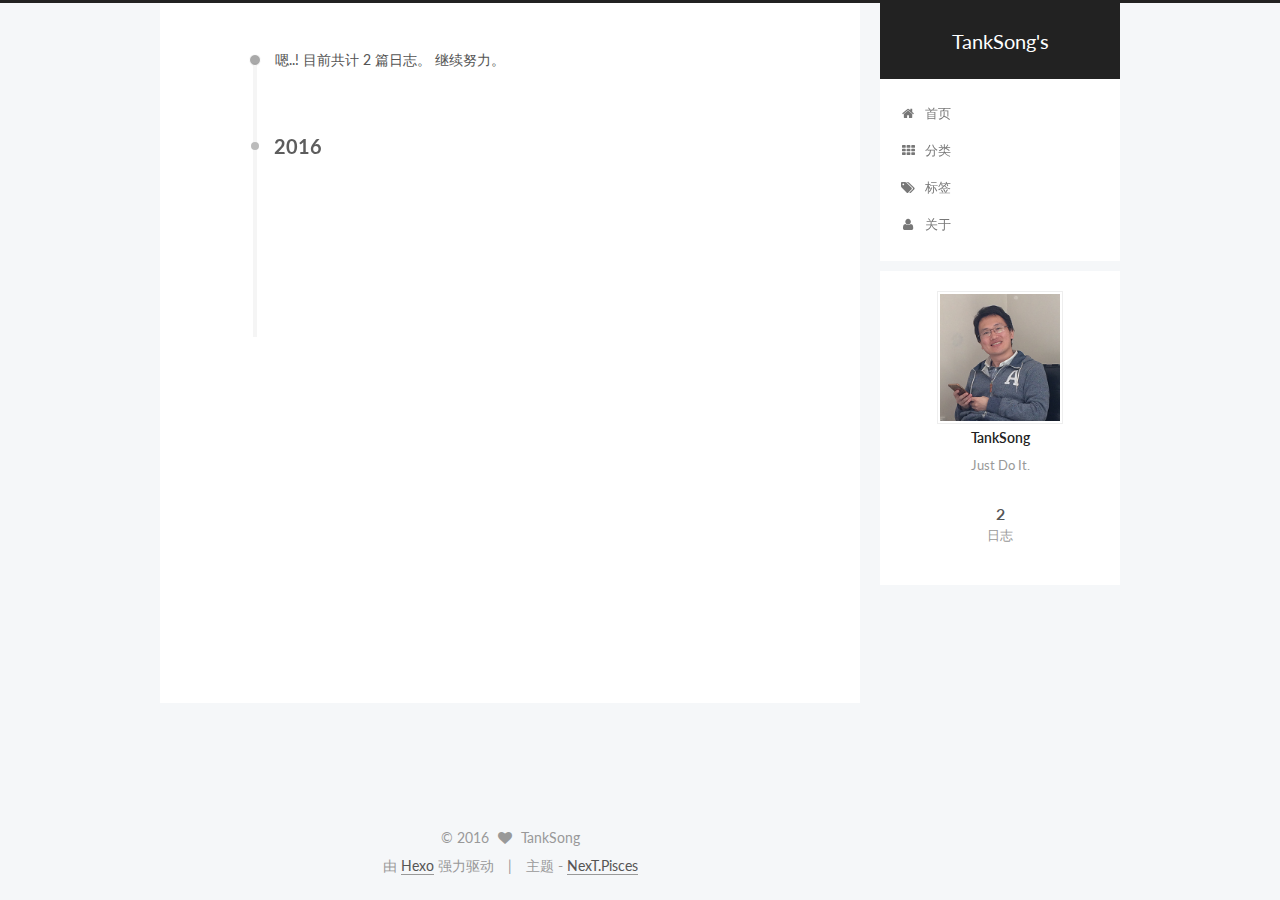
==== commit 974789af: "Site updated: 2016-11-09 17:15:51" ====
--- a/archives/index.html
+++ b/archives/index.html
@@ -84,15 +84,15 @@
 
 
 
-<meta name="description" content="做有知识、有文化、有敬畏、有体魄的“四有”青年。">
+<meta name="description" content="Just Do It.">
 <meta property="og:type" content="website">
 <meta property="og:title" content="TankSong's">
 <meta property="og:url" content="https://tanksong.github.io/archives/index.html">
 <meta property="og:site_name" content="TankSong's">
-<meta property="og:description" content="做有知识、有文化、有敬畏、有体魄的“四有”青年。">
+<meta property="og:description" content="Just Do It.">
 <meta name="twitter:card" content="summary">
 <meta name="twitter:title" content="TankSong's">
-<meta name="twitter:description" content="做有知识、有文化、有敬畏、有体魄的“四有”青年。">
+<meta name="twitter:description" content="Just Do It.">
 
 
 
@@ -355,7 +355,7 @@
                src="/images/BigHead.png"
                alt="TankSong" />
           <p class="site-author-name" itemprop="name">TankSong</p>
-          <p class="site-description motion-element" itemprop="description">做有知识、有文化、有敬畏、有体魄的“四有”青年。</p>
+          <p class="site-description motion-element" itemprop="description">Just Do It.</p>
         </div>
         <nav class="site-state motion-element">
           <div class="site-state-item site-state-posts">
@@ -368,39 +368,12 @@
           
 
           
-            <div class="site-state-item site-state-tags">
-              <a href="/tags">
-                <span class="site-state-item-count">2</span>
-                <span class="site-state-item-name">标签</span>
-              </a>
-            </div>
-          
 
         </nav>
 
         
 
         <div class="links-of-author motion-element">
-          
-            
-              <span class="links-of-author-item">
-                <a href="https://github.com/TankSong" target="_blank" title="GitHub">
-                  
-                    <i class="fa fa-fw fa-github"></i>
-                  
-                  GitHub
-                </a>
-              </span>
-            
-              <span class="links-of-author-item">
-                <a href="http://weibo.com" target="_blank" title="微博">
-                  
-                    <i class="fa fa-fw fa-weibo"></i>
-                  
-                  微博
-                </a>
-              </span>
-            
           
         </div>
 
--- a/css/main.css
+++ b/css/main.css
@@ -1564,7 +1564,7 @@
   width: 4px;
   height: 4px;
   border-radius: 50%;
-  background: #57ff87;
+  background: #f4f;
 }
 .links-of-blogroll {
   font-size: 13px;
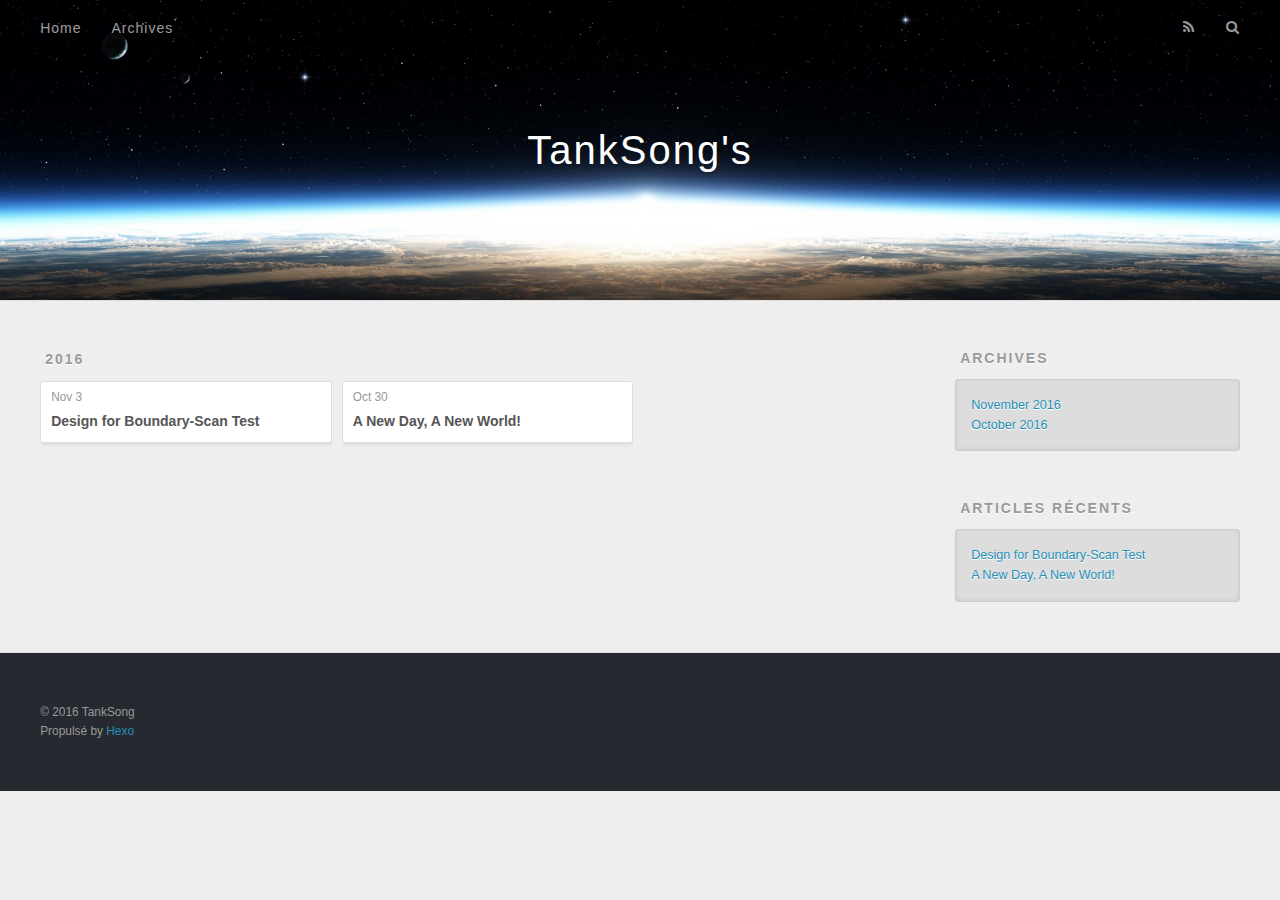
==== commit 357bbd2c: "Site updated: 2016-11-09 17:29:49" ====
--- a/archives/index.html
+++ b/archives/index.html
@@ -1,90 +1,11 @@
-<!doctype html>
-
-
-
+<!DOCTYPE html>
+<html>
+<head>
+  <meta charset="utf-8">
   
-
-
-<html class="theme-next pisces use-motion">
-<head>
-  <meta charset="UTF-8"/>
-<meta http-equiv="X-UA-Compatible" content="IE=edge,chrome=1" />
-<meta name="viewport" content="width=device-width, initial-scale=1, maximum-scale=1"/>
-
-
-
-<meta http-equiv="Cache-Control" content="no-transform" />
-<meta http-equiv="Cache-Control" content="no-siteapp" />
-
-
-
-
-
-
-
-
-
-
-
-
-  
-  
-  <link href="/vendors/fancybox/source/jquery.fancybox.css?v=2.1.5" rel="stylesheet" type="text/css" />
-
-
-
-
-  
-  
-  
-  
-
-  
-    
-    
-  
-
-  
-
-  
-
-  
-
-  
-
-  
-    
-    
-    <link href="//fonts.googleapis.com/css?family=Lato:300,300italic,400,400italic,700,700italic&subset=latin,latin-ext" rel="stylesheet" type="text/css">
-  
-
-
-
-
-
-
-<link href="/vendors/font-awesome/css/font-awesome.min.css?v=4.4.0" rel="stylesheet" type="text/css" />
-
-<link href="/css/main.css?v=5.0.2" rel="stylesheet" type="text/css" />
-
-
-  <meta name="keywords" content="Hexo, NexT" />
-
-
-
-
-
-
-
-
-  <link rel="shortcut icon" type="image/x-icon" href="/favicon.ico?v=5.0.2" />
-
-
-
-
-
-
-<meta name="description" content="Just Do It.">
+  <title>Archives | TankSong&#39;s</title>
+  <meta name="viewport" content="width=device-width, initial-scale=1, maximum-scale=1">
+  <meta name="description" content="Just Do It.">
 <meta property="og:type" content="website">
 <meta property="og:title" content="TankSong's">
 <meta property="og:url" content="https://tanksong.github.io/archives/index.html">
@@ -93,435 +14,179 @@
 <meta name="twitter:card" content="summary">
 <meta name="twitter:title" content="TankSong's">
 <meta name="twitter:description" content="Just Do It.">
+  
+    <link rel="alternate" href="/atom.xml" title="TankSong&#39;s" type="application/atom+xml">
+  
+  
+    <link rel="icon" href="/favicon.png">
+  
+  
+    <link href="//fonts.googleapis.com/css?family=Source+Code+Pro" rel="stylesheet" type="text/css">
+  
+  <link rel="stylesheet" href="/css/style.css">
+  
 
-
-
-<script type="text/javascript" id="hexo.configuration">
-  var NexT = window.NexT || {};
-  var CONFIG = {
-    scheme: 'Pisces',
-    sidebar: {"position":"right","display":"post"},
-    fancybox: true,
-    motion: true,
-    duoshuo: {
-      userId: '0',
-      author: '博主'
-    }
-  };
-</script>
-
-
-
-
-  <link rel="canonical" href="https://tanksong.github.io/archives/"/>
-
-
-  <title> 归档 | TankSong's </title>
 </head>
 
-<body itemscope itemtype="//schema.org/WebPage" lang="zh-Hans">
+<body>
+  <div id="container">
+    <div id="wrap">
+      <header id="header">
+  <div id="banner"></div>
+  <div id="header-outer" class="outer">
+    <div id="header-title" class="inner">
+      <h1 id="logo-wrap">
+        <a href="/" id="logo">TankSong&#39;s</a>
+      </h1>
+      
+    </div>
+    <div id="header-inner" class="inner">
+      <nav id="main-nav">
+        <a id="main-nav-toggle" class="nav-icon"></a>
+        
+          <a class="main-nav-link" href="/">Home</a>
+        
+          <a class="main-nav-link" href="/archives">Archives</a>
+        
+      </nav>
+      <nav id="sub-nav">
+        
+          <a id="nav-rss-link" class="nav-icon" href="/atom.xml" title="Flux RSS"></a>
+        
+        <a id="nav-search-btn" class="nav-icon" title="Rechercher"></a>
+      </nav>
+      <div id="search-form-wrap">
+        <form action="//google.com/search" method="get" accept-charset="UTF-8" class="search-form"><input type="search" name="q" results="0" class="search-form-input" placeholder="Search"><button type="submit" class="search-form-submit">&#xF002;</button><input type="hidden" name="sitesearch" value="https://tanksong.github.io"></form>
+      </div>
+    </div>
+  </div>
+</header>
+      <div class="outer">
+        <section id="main">
+  
+  
+    
+    
+      
+      
+      <section class="archives-wrap">
+        <div class="archive-year-wrap">
+          <a href="/archives/2016" class="archive-year">2016</a>
+        </div>
+        <div class="archives">
+    
+    <article class="archive-article archive-type-post">
+  <div class="archive-article-inner">
+    <header class="archive-article-header">
+      <a href="/2016/11/03/Design for Boundary-Scan Test/" class="archive-article-date">
+  <time datetime="2016-11-03T09:11:13.851Z" itemprop="datePublished">Nov 3</time>
+</a>
+      
+  
+    <h1 itemprop="name">
+      <a class="archive-article-title" href="/2016/11/03/Design for Boundary-Scan Test/">Design for Boundary-Scan Test</a>
+    </h1>
+  
+
+    </header>
+  </div>
+</article>
+  
+    
+    
+    <article class="archive-article archive-type-post">
+  <div class="archive-article-inner">
+    <header class="archive-article-header">
+      <a href="/2016/10/30/A-New-Day-A-New-World/" class="archive-article-date">
+  <time datetime="2016-10-30T05:02:16.003Z" itemprop="datePublished">Oct 30</time>
+</a>
+      
+  
+    <h1 itemprop="name">
+      <a class="archive-article-title" href="/2016/10/30/A-New-Day-A-New-World/">A New Day, A New World!</a>
+    </h1>
+  
+
+    </header>
+  </div>
+</article>
+  
+  
+    </div></section>
+  
+
+</section>
+        
+          <aside id="sidebar">
+  
+    
 
   
+    
 
-
-
-
-
-
-
-
+  
+    
+  
+    
+  <div class="widget-wrap">
+    <h3 class="widget-title">Archives</h3>
+    <div class="widget">
+      <ul class="archive-list"><li class="archive-list-item"><a class="archive-list-link" href="/archives/2016/11/">November 2016</a></li><li class="archive-list-item"><a class="archive-list-link" href="/archives/2016/10/">October 2016</a></li></ul>
+    </div>
+  </div>
 
 
   
-  
     
-  
-
-  <div class="container one-collumn sidebar-position-right  page-archive  ">
-    <div class="headband"></div>
-
-    <header id="header" class="header" itemscope itemtype="//schema.org/WPHeader">
-      <div class="header-inner"><div class="site-meta ">
-  
-
-  <div class="custom-logo-site-title">
-    <a href="/"  class="brand" rel="start">
-      <span class="logo-line-before"><i></i></span>
-      <span class="site-title">TankSong's</span>
-      <span class="logo-line-after"><i></i></span>
-    </a>
-  </div>
-  <p class="site-subtitle"></p>
-</div>
-
-<div class="site-nav-toggle">
-  <button>
-    <span class="btn-bar"></span>
-    <span class="btn-bar"></span>
-    <span class="btn-bar"></span>
-  </button>
-</div>
-
-<nav class="site-nav">
-  
-
-  
-    <ul id="menu" class="menu">
-      
+  <div class="widget-wrap">
+    <h3 class="widget-title">Articles récents</h3>
+    <div class="widget">
+      <ul>
         
-        <li class="menu-item menu-item-home">
-          <a href="/" rel="section">
-            
-              <i class="menu-item-icon fa fa-fw fa-home"></i> <br />
-            
-            首页
-          </a>
-        </li>
-      
+          <li>
+            <a href="/2016/11/03/Design for Boundary-Scan Test/">Design for Boundary-Scan Test</a>
+          </li>
         
-        <li class="menu-item menu-item-categories">
-          <a href="/categories" rel="section">
-            
-              <i class="menu-item-icon fa fa-fw fa-th"></i> <br />
-            
-            分类
-          </a>
-        </li>
-      
+          <li>
+            <a href="/2016/10/30/A-New-Day-A-New-World/">A New Day, A New World!</a>
+          </li>
         
-        <li class="menu-item menu-item-tags">
-          <a href="/tags" rel="section">
-            
-              <i class="menu-item-icon fa fa-fw fa-tags"></i> <br />
-            
-            标签
-          </a>
-        </li>
-      
-        
-        <li class="menu-item menu-item-about">
-          <a href="/about" rel="section">
-            
-              <i class="menu-item-icon fa fa-fw fa-user"></i> <br />
-            
-            关于
-          </a>
-        </li>
-      
-
-      
-    </ul>
-  
-
-  
-</nav>
-
- </div>
-    </header>
-
-    <main id="main" class="main">
-      <div class="main-inner">
-        <div class="content-wrap">
-          <div id="content" class="content">
-            
-
-  <section id="posts" class="posts-collapse">
-    <span class="archive-move-on"></span>
-
-    <span class="archive-page-counter">
-      
-      
-      
-        
-      
-      嗯..! 目前共计 2 篇日志。 继续努力。
-    </span>
-
-    
-
-      
-      
-      
-
-      
-        
-        <div class="collection-title">
-          <h2 class="archive-year motion-element" id="archive-year-2016">2016</h2>
-        </div>
-      
-      
-
-      
-
-  <article class="post post-type-normal" itemscope itemtype="//schema.org/Article">
-    <header class="post-header">
-
-      <h1 class="post-title">
-        
-            <a class="post-title-link" href="/2016/11/03/Design for Boundary-Scan Test/" itemprop="url">
-              
-                <span itemprop="name">Design for Boundary-Scan Test</span>
-              
-            </a>
-        
-      </h1>
-
-      <div class="post-meta">
-        <time class="post-time" itemprop="dateCreated"
-              datetime="2016-11-03T17:11:13+08:00"
-              content="2016-11-03" >
-          11-03
-        </time>
-      </div>
-
-    </header>
-  </article>
-
-
-
-    
-
-      
-      
-      
-
-      
-      
-
-      
-
-  <article class="post post-type-normal" itemscope itemtype="//schema.org/Article">
-    <header class="post-header">
-
-      <h1 class="post-title">
-        
-            <a class="post-title-link" href="/2016/10/30/A-New-Day-A-New-World/" itemprop="url">
-              
-                <span itemprop="name">A New Day, A New World!</span>
-              
-            </a>
-        
-      </h1>
-
-      <div class="post-meta">
-        <time class="post-time" itemprop="dateCreated"
-              datetime="2016-10-30T13:02:16+08:00"
-              content="2016-10-30" >
-          10-30
-        </time>
-      </div>
-
-    </header>
-  </article>
-
-
-
-    
-
-  </section>
-
-  
-
-
-
-          </div>
-          
-
-
-          
-
-        </div>
-        
-          
-  
-  <div class="sidebar-toggle">
-    <div class="sidebar-toggle-line-wrap">
-      <span class="sidebar-toggle-line sidebar-toggle-line-first"></span>
-      <span class="sidebar-toggle-line sidebar-toggle-line-middle"></span>
-      <span class="sidebar-toggle-line sidebar-toggle-line-last"></span>
-    </div>
-  </div>
-
-  <aside id="sidebar" class="sidebar">
-    <div class="sidebar-inner">
-
-      
-
-      
-
-      <section class="site-overview sidebar-panel  sidebar-panel-active ">
-        <div class="site-author motion-element" itemprop="author" itemscope itemtype="//schema.org/Person">
-          <img class="site-author-image" itemprop="image"
-               src="/images/BigHead.png"
-               alt="TankSong" />
-          <p class="site-author-name" itemprop="name">TankSong</p>
-          <p class="site-description motion-element" itemprop="description">Just Do It.</p>
-        </div>
-        <nav class="site-state motion-element">
-          <div class="site-state-item site-state-posts">
-            <a href="/">
-              <span class="site-state-item-count">2</span>
-              <span class="site-state-item-name">日志</span>
-            </a>
-          </div>
-
-          
-
-          
-
-        </nav>
-
-        
-
-        <div class="links-of-author motion-element">
-          
-        </div>
-
-        
-        
-
-        
-        
-
-      </section>
-
-      
-
-    </div>
-  </aside>
-
-
-        
-      </div>
-    </main>
-
-    <footer id="footer" class="footer">
-      <div class="footer-inner">
-        <div class="copyright" >
-  
-  &copy; 
-  <span itemprop="copyrightYear">2016</span>
-  <span class="with-love">
-    <i class="fa fa-heart"></i>
-  </span>
-  <span class="author" itemprop="copyrightHolder">TankSong</span>
-</div>
-
-<div class="powered-by">
-  由 <a class="theme-link" href="https://hexo.io">Hexo</a> 强力驱动
-</div>
-
-<div class="theme-info">
-  主题 -
-  <a class="theme-link" href="https://github.com/iissnan/hexo-theme-next">
-    NexT.Pisces
-  </a>
-</div>
-
-        
-
-        
-      </div>
-    </footer>
-
-    <div class="back-to-top">
-      <i class="fa fa-arrow-up"></i>
+      </ul>
     </div>
   </div>
 
   
+</aside>
+        
+      </div>
+      <footer id="footer">
+  
+  <div class="outer">
+    <div id="footer-info" class="inner">
+      &copy; 2016 TankSong<br>
+      Propulsé by <a href="http://hexo.io/" target="_blank">Hexo</a>
+    </div>
+  </div>
+</footer>
+    </div>
+    <nav id="mobile-nav">
+  
+    <a href="/" class="mobile-nav-link">Home</a>
+  
+    <a href="/archives" class="mobile-nav-link">Archives</a>
+  
+</nav>
+    
 
-<script type="text/javascript">
-  if (Object.prototype.toString.call(window.Promise) !== '[object Function]') {
-    window.Promise = null;
-  }
-</script>
+<script src="//ajax.googleapis.com/ajax/libs/jquery/2.0.3/jquery.min.js"></script>
 
 
+  <link rel="stylesheet" href="/fancybox/jquery.fancybox.css">
+  <script src="/fancybox/jquery.fancybox.pack.js"></script>
 
 
+<script src="/js/script.js"></script>
 
-
-
-
-
-  
-
-
-
-  
-  <script type="text/javascript" src="/vendors/jquery/index.js?v=2.1.3"></script>
-
-  
-  <script type="text/javascript" src="/vendors/fastclick/lib/fastclick.min.js?v=1.0.6"></script>
-
-  
-  <script type="text/javascript" src="/vendors/jquery_lazyload/jquery.lazyload.js?v=1.9.7"></script>
-
-  
-  <script type="text/javascript" src="/vendors/velocity/velocity.min.js?v=1.2.1"></script>
-
-  
-  <script type="text/javascript" src="/vendors/velocity/velocity.ui.min.js?v=1.2.1"></script>
-
-  
-  <script type="text/javascript" src="/vendors/fancybox/source/jquery.fancybox.pack.js?v=2.1.5"></script>
-
-
-  
-
-
-  <script type="text/javascript" src="/js/src/utils.js?v=5.0.2"></script>
-
-  <script type="text/javascript" src="/js/src/motion.js?v=5.0.2"></script>
-
-
-
-  
-  
-
-
-  <script type="text/javascript" src="/js/src/affix.js?v=5.0.2"></script>
-
-  <script type="text/javascript" src="/js/src/schemes/pisces.js?v=5.0.2"></script>
-
-
-
-  
-  
-    <script type="text/javascript" id="motion.page.archive">
-      $('.archive-year').velocity('transition.slideLeftIn');
-    </script>
-  
-
-
-  
-
-
-  <script type="text/javascript" src="/js/src/bootstrap.js?v=5.0.2"></script>
-
-
-
-  
-
-
-
-  
-
-
-
-
-  
-  
-
-  
-
-  
-
-  
-
-  
-
-
+  </div>
 </body>
-</html>
+</html>--- a/css/style.css
+++ b/css/style.css
@@ -0,0 +1,1374 @@
+body {
+  width: 100%;
+}
+body:before,
+body:after {
+  content: "";
+  display: table;
+}
+body:after {
+  clear: both;
+}
+html,
+body,
+div,
+span,
+applet,
+object,
+iframe,
+h1,
+h2,
+h3,
+h4,
+h5,
+h6,
+p,
+blockquote,
+pre,
+a,
+abbr,
+acronym,
+address,
+big,
+cite,
+code,
+del,
+dfn,
+em,
+img,
+ins,
+kbd,
+q,
+s,
+samp,
+small,
+strike,
+strong,
+sub,
+sup,
+tt,
+var,
+dl,
+dt,
+dd,
+ol,
+ul,
+li,
+fieldset,
+form,
+label,
+legend,
+table,
+caption,
+tbody,
+tfoot,
+thead,
+tr,
+th,
+td {
+  margin: 0;
+  padding: 0;
+  border: 0;
+  outline: 0;
+  font-weight: inherit;
+  font-style: inherit;
+  font-family: inherit;
+  font-size: 100%;
+  vertical-align: baseline;
+}
+body {
+  line-height: 1;
+  color: #000;
+  background: #fff;
+}
+ol,
+ul {
+  list-style: none;
+}
+table {
+  border-collapse: separate;
+  border-spacing: 0;
+  vertical-align: middle;
+}
+caption,
+th,
+td {
+  text-align: left;
+  font-weight: normal;
+  vertical-align: middle;
+}
+a img {
+  border: none;
+}
+input,
+button {
+  margin: 0;
+  padding: 0;
+}
+input::-moz-focus-inner,
+button::-moz-focus-inner {
+  border: 0;
+  padding: 0;
+}
+@font-face {
+  font-family: FontAwesome;
+  font-style: normal;
+  font-weight: normal;
+  src: url("fonts/fontawesome-webfont.eot?v=#4.0.3");
+  src: url("fonts/fontawesome-webfont.eot?#iefix&v=#4.0.3") format("embedded-opentype"), url("fonts/fontawesome-webfont.woff?v=#4.0.3") format("woff"), url("fonts/fontawesome-webfont.ttf?v=#4.0.3") format("truetype"), url("fonts/fontawesome-webfont.svg#fontawesomeregular?v=#4.0.3") format("svg");
+}
+html,
+body,
+#container {
+  height: 100%;
+}
+body {
+  background: #eee;
+  font: 14px "Helvetica Neue", Helvetica, Arial, sans-serif;
+  -webkit-text-size-adjust: 100%;
+}
+.outer {
+  max-width: 1220px;
+  margin: 0 auto;
+  padding: 0 20px;
+}
+.outer:before,
+.outer:after {
+  content: "";
+  display: table;
+}
+.outer:after {
+  clear: both;
+}
+.inner {
+  display: inline;
+  float: left;
+  width: 98.3333333333333%;
+  margin: 0 0.8333333333333%;
+}
+.left,
+.alignleft {
+  float: left;
+}
+.right,
+.alignright {
+  float: right;
+}
+.clear {
+  clear: both;
+}
+#container {
+  position: relative;
+}
+.mobile-nav-on {
+  overflow: hidden;
+}
+#wrap {
+  height: 100%;
+  width: 100%;
+  position: absolute;
+  top: 0;
+  left: 0;
+  -webkit-transition: 0.2s ease-out;
+  -moz-transition: 0.2s ease-out;
+  -ms-transition: 0.2s ease-out;
+  transition: 0.2s ease-out;
+  z-index: 1;
+  background: #eee;
+}
+.mobile-nav-on #wrap {
+  left: 280px;
+}
+@media screen and (min-width: 768px) {
+  #main {
+    display: inline;
+    float: left;
+    width: 73.3333333333333%;
+    margin: 0 0.8333333333333%;
+  }
+}
+.article-date,
+.article-category-link,
+.archive-year,
+.widget-title {
+  text-decoration: none;
+  text-transform: uppercase;
+  letter-spacing: 2px;
+  color: #999;
+  margin-bottom: 1em;
+  margin-left: 5px;
+  line-height: 1em;
+  text-shadow: 0 1px #fff;
+  font-weight: bold;
+}
+.article-inner,
+.archive-article-inner {
+  background: #fff;
+  -webkit-box-shadow: 1px 2px 3px #ddd;
+  box-shadow: 1px 2px 3px #ddd;
+  border: 1px solid #ddd;
+  border-radius: 3px;
+}
+.article-entry h1,
+.widget h1 {
+  font-size: 2em;
+}
+.article-entry h2,
+.widget h2 {
+  font-size: 1.5em;
+}
+.article-entry h3,
+.widget h3 {
+  font-size: 1.3em;
+}
+.article-entry h4,
+.widget h4 {
+  font-size: 1.2em;
+}
+.article-entry h5,
+.widget h5 {
+  font-size: 1em;
+}
+.article-entry h6,
+.widget h6 {
+  font-size: 1em;
+  color: #999;
+}
+.article-entry hr,
+.widget hr {
+  border: 1px dashed #ddd;
+}
+.article-entry strong,
+.widget strong {
+  font-weight: bold;
+}
+.article-entry em,
+.widget em,
+.article-entry cite,
+.widget cite {
+  font-style: italic;
+}
+.article-entry sup,
+.widget sup,
+.article-entry sub,
+.widget sub {
+  font-size: 0.75em;
+  line-height: 0;
+  position: relative;
+  vertical-align: baseline;
+}
+.article-entry sup,
+.widget sup {
+  top: -0.5em;
+}
+.article-entry sub,
+.widget sub {
+  bottom: -0.2em;
+}
+.article-entry small,
+.widget small {
+  font-size: 0.85em;
+}
+.article-entry acronym,
+.widget acronym,
+.article-entry abbr,
+.widget abbr {
+  border-bottom: 1px dotted;
+}
+.article-entry ul,
+.widget ul,
+.article-entry ol,
+.widget ol,
+.article-entry dl,
+.widget dl {
+  margin: 0 20px;
+  line-height: 1.6em;
+}
+.article-entry ul ul,
+.widget ul ul,
+.article-entry ol ul,
+.widget ol ul,
+.article-entry ul ol,
+.widget ul ol,
+.article-entry ol ol,
+.widget ol ol {
+  margin-top: 0;
+  margin-bottom: 0;
+}
+.article-entry ul,
+.widget ul {
+  list-style: disc;
+}
+.article-entry ol,
+.widget ol {
+  list-style: decimal;
+}
+.article-entry dt,
+.widget dt {
+  font-weight: bold;
+}
+#header {
+  height: 300px;
+  position: relative;
+  border-bottom: 1px solid #ddd;
+}
+#header:before,
+#header:after {
+  content: "";
+  position: absolute;
+  left: 0;
+  right: 0;
+  height: 40px;
+}
+#header:before {
+  top: 0;
+  background: -webkit-linear-gradient(rgba(0,0,0,0.2), transparent);
+  background: -moz-linear-gradient(rgba(0,0,0,0.2), transparent);
+  background: -ms-linear-gradient(rgba(0,0,0,0.2), transparent);
+  background: linear-gradient(rgba(0,0,0,0.2), transparent);
+}
+#header:after {
+  bottom: 0;
+  background: -webkit-linear-gradient(transparent, rgba(0,0,0,0.2));
+  background: -moz-linear-gradient(transparent, rgba(0,0,0,0.2));
+  background: -ms-linear-gradient(transparent, rgba(0,0,0,0.2));
+  background: linear-gradient(transparent, rgba(0,0,0,0.2));
+}
+#header-outer {
+  height: 100%;
+  position: relative;
+}
+#header-inner {
+  position: relative;
+  overflow: hidden;
+}
+#banner {
+  position: absolute;
+  top: 0;
+  left: 0;
+  width: 100%;
+  height: 100%;
+  background: url("images/banner.jpg") center #000;
+  -webkit-background-size: cover;
+  -moz-background-size: cover;
+  background-size: cover;
+  z-index: -1;
+}
+#header-title {
+  text-align: center;
+  height: 40px;
+  position: absolute;
+  top: 50%;
+  left: 0;
+  margin-top: -20px;
+}
+#logo,
+#subtitle {
+  text-decoration: none;
+  color: #fff;
+  font-weight: 300;
+  text-shadow: 0 1px 4px rgba(0,0,0,0.3);
+}
+#logo {
+  font-size: 40px;
+  line-height: 40px;
+  letter-spacing: 2px;
+}
+#subtitle {
+  font-size: 16px;
+  line-height: 16px;
+  letter-spacing: 1px;
+}
+#subtitle-wrap {
+  margin-top: 16px;
+}
+#main-nav {
+  float: left;
+  margin-left: -15px;
+}
+.nav-icon,
+.main-nav-link {
+  float: left;
+  color: #fff;
+  opacity: 0.6;
+  text-decoration: none;
+  text-shadow: 0 1px rgba(0,0,0,0.2);
+  -webkit-transition: opacity 0.2s;
+  -moz-transition: opacity 0.2s;
+  -ms-transition: opacity 0.2s;
+  transition: opacity 0.2s;
+  display: block;
+  padding: 20px 15px;
+}
+.nav-icon:hover,
+.main-nav-link:hover {
+  opacity: 1;
+}
+.nav-icon {
+  font-family: FontAwesome;
+  text-align: center;
+  font-size: 14px;
+  width: 14px;
+  height: 14px;
+  padding: 20px 15px;
+  position: relative;
+  cursor: pointer;
+}
+.main-nav-link {
+  font-weight: 300;
+  letter-spacing: 1px;
+}
+@media screen and (max-width: 479px) {
+  .main-nav-link {
+    display: none;
+  }
+}
+#main-nav-toggle {
+  display: none;
+}
+#main-nav-toggle:before {
+  content: "\f0c9";
+}
+@media screen and (max-width: 479px) {
+  #main-nav-toggle {
+    display: block;
+  }
+}
+#sub-nav {
+  float: right;
+  margin-right: -15px;
+}
+#nav-rss-link:before {
+  content: "\f09e";
+}
+#nav-search-btn:before {
+  content: "\f002";
+}
+#search-form-wrap {
+  position: absolute;
+  top: 15px;
+  width: 150px;
+  height: 30px;
+  right: -150px;
+  opacity: 0;
+  -webkit-transition: 0.2s ease-out;
+  -moz-transition: 0.2s ease-out;
+  -ms-transition: 0.2s ease-out;
+  transition: 0.2s ease-out;
+}
+#search-form-wrap.on {
+  opacity: 1;
+  right: 0;
+}
+@media screen and (max-width: 479px) {
+  #search-form-wrap {
+    width: 100%;
+    right: -100%;
+  }
+}
+.search-form {
+  position: absolute;
+  top: 0;
+  left: 0;
+  right: 0;
+  background: #fff;
+  padding: 5px 15px;
+  border-radius: 15px;
+  -webkit-box-shadow: 0 0 10px rgba(0,0,0,0.3);
+  box-shadow: 0 0 10px rgba(0,0,0,0.3);
+}
+.search-form-input {
+  border: none;
+  background: none;
+  color: #555;
+  width: 100%;
+  font: 13px "Helvetica Neue", Helvetica, Arial, sans-serif;
+  outline: none;
+}
+.search-form-input::-webkit-search-results-decoration,
+.search-form-input::-webkit-search-cancel-button {
+  -webkit-appearance: none;
+}
+.search-form-submit {
+  position: absolute;
+  top: 50%;
+  right: 10px;
+  margin-top: -7px;
+  font: 13px FontAwesome;
+  border: none;
+  background: none;
+  color: #bbb;
+  cursor: pointer;
+}
+.search-form-submit:hover,
+.search-form-submit:focus {
+  color: #777;
+}
+.article {
+  margin: 50px 0;
+}
+.article-inner {
+  overflow: hidden;
+}
+.article-meta:before,
+.article-meta:after {
+  content: "";
+  display: table;
+}
+.article-meta:after {
+  clear: both;
+}
+.article-date {
+  float: left;
+}
+.article-category {
+  float: left;
+  line-height: 1em;
+  color: #ccc;
+  text-shadow: 0 1px #fff;
+  margin-left: 8px;
+}
+.article-category:before {
+  content: "\2022";
+}
+.article-category-link {
+  margin: 0 12px 1em;
+}
+.article-header {
+  padding: 20px 20px 0;
+}
+.article-title {
+  text-decoration: none;
+  font-size: 2em;
+  font-weight: bold;
+  color: #555;
+  line-height: 1.1em;
+  -webkit-transition: color 0.2s;
+  -moz-transition: color 0.2s;
+  -ms-transition: color 0.2s;
+  transition: color 0.2s;
+}
+a.article-title:hover {
+  color: #258fb8;
+}
+.article-entry {
+  color: #555;
+  padding: 0 20px;
+}
+.article-entry:before,
+.article-entry:after {
+  content: "";
+  display: table;
+}
+.article-entry:after {
+  clear: both;
+}
+.article-entry p,
+.article-entry table {
+  line-height: 1.6em;
+  margin: 1.6em 0;
+}
+.article-entry h1,
+.article-entry h2,
+.article-entry h3,
+.article-entry h4,
+.article-entry h5,
+.article-entry h6 {
+  font-weight: bold;
+}
+.article-entry h1,
+.article-entry h2,
+.article-entry h3,
+.article-entry h4,
+.article-entry h5,
+.article-entry h6 {
+  line-height: 1.1em;
+  margin: 1.1em 0;
+}
+.article-entry a {
+  color: #258fb8;
+  text-decoration: none;
+}
+.article-entry a:hover {
+  text-decoration: underline;
+}
+.article-entry ul,
+.article-entry ol,
+.article-entry dl {
+  margin-top: 1.6em;
+  margin-bottom: 1.6em;
+}
+.article-entry img,
+.article-entry video {
+  max-width: 100%;
+  height: auto;
+  display: block;
+  margin: auto;
+}
+.article-entry iframe {
+  border: none;
+}
+.article-entry table {
+  width: 100%;
+  border-collapse: collapse;
+  border-spacing: 0;
+}
+.article-entry th {
+  font-weight: bold;
+  border-bottom: 3px solid #ddd;
+  padding-bottom: 0.5em;
+}
+.article-entry td {
+  border-bottom: 1px solid #ddd;
+  padding: 10px 0;
+}
+.article-entry blockquote {
+  font-family: Georgia, "Times New Roman", serif;
+  font-size: 1.4em;
+  margin: 1.6em 20px;
+  text-align: center;
+}
+.article-entry blockquote footer {
+  font-size: 14px;
+  margin: 1.6em 0;
+  font-family: "Helvetica Neue", Helvetica, Arial, sans-serif;
+}
+.article-entry blockquote footer cite:before {
+  content: "—";
+  padding: 0 0.5em;
+}
+.article-entry .pullquote {
+  text-align: left;
+  width: 45%;
+  margin: 0;
+}
+.article-entry .pullquote.left {
+  margin-left: 0.5em;
+  margin-right: 1em;
+}
+.article-entry .pullquote.right {
+  margin-right: 0.5em;
+  margin-left: 1em;
+}
+.article-entry .caption {
+  color: #999;
+  display: block;
+  font-size: 0.9em;
+  margin-top: 0.5em;
+  position: relative;
+  text-align: center;
+}
+.article-entry .video-container {
+  position: relative;
+  padding-top: 56.25%;
+  height: 0;
+  overflow: hidden;
+}
+.article-entry .video-container iframe,
+.article-entry .video-container object,
+.article-entry .video-container embed {
+  position: absolute;
+  top: 0;
+  left: 0;
+  width: 100%;
+  height: 100%;
+  margin-top: 0;
+}
+.article-more-link a {
+  display: inline-block;
+  line-height: 1em;
+  padding: 6px 15px;
+  border-radius: 15px;
+  background: #eee;
+  color: #999;
+  text-shadow: 0 1px #fff;
+  text-decoration: none;
+}
+.article-more-link a:hover {
+  background: #258fb8;
+  color: #fff;
+  text-decoration: none;
+  text-shadow: 0 1px #1e7293;
+}
+.article-footer {
+  font-size: 0.85em;
+  line-height: 1.6em;
+  border-top: 1px solid #ddd;
+  padding-top: 1.6em;
+  margin: 0 20px 20px;
+}
+.article-footer:before,
+.article-footer:after {
+  content: "";
+  display: table;
+}
+.article-footer:after {
+  clear: both;
+}
+.article-footer a {
+  color: #999;
+  text-decoration: none;
+}
+.article-footer a:hover {
+  color: #555;
+}
+.article-tag-list-item {
+  float: left;
+  margin-right: 10px;
+}
+.article-tag-list-link:before {
+  content: "#";
+}
+.article-comment-link {
+  float: right;
+}
+.article-comment-link:before {
+  content: "\f075";
+  font-family: FontAwesome;
+  padding-right: 8px;
+}
+.article-share-link {
+  cursor: pointer;
+  float: right;
+  margin-left: 20px;
+}
+.article-share-link:before {
+  content: "\f064";
+  font-family: FontAwesome;
+  padding-right: 6px;
+}
+#article-nav {
+  position: relative;
+}
+#article-nav:before,
+#article-nav:after {
+  content: "";
+  display: table;
+}
+#article-nav:after {
+  clear: both;
+}
+@media screen and (min-width: 768px) {
+  #article-nav {
+    margin: 50px 0;
+  }
+  #article-nav:before {
+    width: 8px;
+    height: 8px;
+    position: absolute;
+    top: 50%;
+    left: 50%;
+    margin-top: -4px;
+    margin-left: -4px;
+    content: "";
+    border-radius: 50%;
+    background: #ddd;
+    -webkit-box-shadow: 0 1px 2px #fff;
+    box-shadow: 0 1px 2px #fff;
+  }
+}
+.article-nav-link-wrap {
+  text-decoration: none;
+  text-shadow: 0 1px #fff;
+  color: #999;
+  -webkit-box-sizing: border-box;
+  -moz-box-sizing: border-box;
+  box-sizing: border-box;
+  margin-top: 50px;
+  text-align: center;
+  display: block;
+}
+.article-nav-link-wrap:hover {
+  color: #555;
+}
+@media screen and (min-width: 768px) {
+  .article-nav-link-wrap {
+    width: 50%;
+    margin-top: 0;
+  }
+}
+@media screen and (min-width: 768px) {
+  #article-nav-newer {
+    float: left;
+    text-align: right;
+    padding-right: 20px;
+  }
+}
+@media screen and (min-width: 768px) {
+  #article-nav-older {
+    float: right;
+    text-align: left;
+    padding-left: 20px;
+  }
+}
+.article-nav-caption {
+  text-transform: uppercase;
+  letter-spacing: 2px;
+  color: #ddd;
+  line-height: 1em;
+  font-weight: bold;
+}
+#article-nav-newer .article-nav-caption {
+  margin-right: -2px;
+}
+.article-nav-title {
+  font-size: 0.85em;
+  line-height: 1.6em;
+  margin-top: 0.5em;
+}
+.article-share-box {
+  position: absolute;
+  display: none;
+  background: #fff;
+  -webkit-box-shadow: 1px 2px 10px rgba(0,0,0,0.2);
+  box-shadow: 1px 2px 10px rgba(0,0,0,0.2);
+  border-radius: 3px;
+  margin-left: -145px;
+  overflow: hidden;
+  z-index: 1;
+}
+.article-share-box.on {
+  display: block;
+}
+.article-share-input {
+  width: 100%;
+  background: none;
+  -webkit-box-sizing: border-box;
+  -moz-box-sizing: border-box;
+  box-sizing: border-box;
+  font: 14px "Helvetica Neue", Helvetica, Arial, sans-serif;
+  padding: 0 15px;
+  color: #555;
+  outline: none;
+  border: 1px solid #ddd;
+  border-radius: 3px 3px 0 0;
+  height: 36px;
+  line-height: 36px;
+}
+.article-share-links {
+  background: #eee;
+}
+.article-share-links:before,
+.article-share-links:after {
+  content: "";
+  display: table;
+}
+.article-share-links:after {
+  clear: both;
+}
+.article-share-twitter,
+.article-share-facebook,
+.article-share-pinterest,
+.article-share-google {
+  width: 50px;
+  height: 36px;
+  display: block;
+  float: left;
+  position: relative;
+  color: #999;
+  text-shadow: 0 1px #fff;
+}
+.article-share-twitter:before,
+.article-share-facebook:before,
+.article-share-pinterest:before,
+.article-share-google:before {
+  font-size: 20px;
+  font-family: FontAwesome;
+  width: 20px;
+  height: 20px;
+  position: absolute;
+  top: 50%;
+  left: 50%;
+  margin-top: -10px;
+  margin-left: -10px;
+  text-align: center;
+}
+.article-share-twitter:hover,
+.article-share-facebook:hover,
+.article-share-pinterest:hover,
+.article-share-google:hover {
+  color: #fff;
+}
+.article-share-twitter:before {
+  content: "\f099";
+}
+.article-share-twitter:hover {
+  background: #00aced;
+  text-shadow: 0 1px #008abe;
+}
+.article-share-facebook:before {
+  content: "\f09a";
+}
+.article-share-facebook:hover {
+  background: #3b5998;
+  text-shadow: 0 1px #2f477a;
+}
+.article-share-pinterest:before {
+  content: "\f0d2";
+}
+.article-share-pinterest:hover {
+  background: #cb2027;
+  text-shadow: 0 1px #a21a1f;
+}
+.article-share-google:before {
+  content: "\f0d5";
+}
+.article-share-google:hover {
+  background: #dd4b39;
+  text-shadow: 0 1px #be3221;
+}
+.article-gallery {
+  background: #000;
+  position: relative;
+}
+.article-gallery-photos {
+  position: relative;
+  overflow: hidden;
+}
+.article-gallery-img {
+  display: none;
+  max-width: 100%;
+}
+.article-gallery-img:first-child {
+  display: block;
+}
+.article-gallery-img.loaded {
+  position: absolute;
+  display: block;
+}
+.article-gallery-img img {
+  display: block;
+  max-width: 100%;
+  margin: 0 auto;
+}
+#comments {
+  background: #fff;
+  -webkit-box-shadow: 1px 2px 3px #ddd;
+  box-shadow: 1px 2px 3px #ddd;
+  padding: 20px;
+  border: 1px solid #ddd;
+  border-radius: 3px;
+  margin: 50px 0;
+}
+#comments a {
+  color: #258fb8;
+}
+.archives-wrap {
+  margin: 50px 0;
+}
+.archives:before,
+.archives:after {
+  content: "";
+  display: table;
+}
+.archives:after {
+  clear: both;
+}
+.archive-year-wrap {
+  margin-bottom: 1em;
+}
+.archives {
+  -webkit-column-gap: 10px;
+  -moz-column-gap: 10px;
+  column-gap: 10px;
+}
+@media screen and (min-width: 480px) and (max-width: 767px) {
+  .archives {
+    -webkit-column-count: 2;
+    -moz-column-count: 2;
+    column-count: 2;
+  }
+}
+@media screen and (min-width: 768px) {
+  .archives {
+    -webkit-column-count: 3;
+    -moz-column-count: 3;
+    column-count: 3;
+  }
+}
+.archive-article {
+  -webkit-column-break-inside: avoid;
+  page-break-inside: avoid;
+  overflow: hidden;
+  break-inside: avoid-column;
+}
+.archive-article-inner {
+  padding: 10px;
+  margin-bottom: 15px;
+}
+.archive-article-title {
+  text-decoration: none;
+  font-weight: bold;
+  color: #555;
+  -webkit-transition: color 0.2s;
+  -moz-transition: color 0.2s;
+  -ms-transition: color 0.2s;
+  transition: color 0.2s;
+  line-height: 1.6em;
+}
+.archive-article-title:hover {
+  color: #258fb8;
+}
+.archive-article-footer {
+  margin-top: 1em;
+}
+.archive-article-date {
+  color: #999;
+  text-decoration: none;
+  font-size: 0.85em;
+  line-height: 1em;
+  margin-bottom: 0.5em;
+  display: block;
+}
+#page-nav {
+  margin: 50px auto;
+  background: #fff;
+  -webkit-box-shadow: 1px 2px 3px #ddd;
+  box-shadow: 1px 2px 3px #ddd;
+  border: 1px solid #ddd;
+  border-radius: 3px;
+  text-align: center;
+  color: #999;
+  overflow: hidden;
+}
+#page-nav:before,
+#page-nav:after {
+  content: "";
+  display: table;
+}
+#page-nav:after {
+  clear: both;
+}
+#page-nav a,
+#page-nav span {
+  padding: 10px 20px;
+  line-height: 1;
+  height: 2ex;
+}
+#page-nav a {
+  color: #999;
+  text-decoration: none;
+}
+#page-nav a:hover {
+  background: #999;
+  color: #fff;
+}
+#page-nav .prev {
+  float: left;
+}
+#page-nav .next {
+  float: right;
+}
+#page-nav .page-number {
+  display: inline-block;
+}
+@media screen and (max-width: 479px) {
+  #page-nav .page-number {
+    display: none;
+  }
+}
+#page-nav .current {
+  color: #555;
+  font-weight: bold;
+}
+#page-nav .space {
+  color: #ddd;
+}
+#footer {
+  background: #262a30;
+  padding: 50px 0;
+  border-top: 1px solid #ddd;
+  color: #999;
+}
+#footer a {
+  color: #258fb8;
+  text-decoration: none;
+}
+#footer a:hover {
+  text-decoration: underline;
+}
+#footer-info {
+  line-height: 1.6em;
+  font-size: 0.85em;
+}
+.article-entry pre,
+.article-entry .highlight {
+  background: #2d2d2d;
+  margin: 0 -20px;
+  padding: 15px 20px;
+  border-style: solid;
+  border-color: #ddd;
+  border-width: 1px 0;
+  overflow: auto;
+  color: #ccc;
+  line-height: 22.400000000000002px;
+}
+.article-entry .highlight .gutter pre,
+.article-entry .gist .gist-file .gist-data .line-numbers {
+  color: #666;
+  font-size: 0.85em;
+}
+.article-entry pre,
+.article-entry code {
+  font-family: "Source Code Pro", Consolas, Monaco, Menlo, Consolas, monospace;
+}
+.article-entry code {
+  background: #eee;
+  text-shadow: 0 1px #fff;
+  padding: 0 0.3em;
+}
+.article-entry pre code {
+  background: none;
+  text-shadow: none;
+  padding: 0;
+}
+.article-entry .highlight pre {
+  border: none;
+  margin: 0;
+  padding: 0;
+}
+.article-entry .highlight table {
+  margin: 0;
+  width: auto;
+}
+.article-entry .highlight td {
+  border: none;
+  padding: 0;
+}
+.article-entry .highlight figcaption {
+  font-size: 0.85em;
+  color: #999;
+  line-height: 1em;
+  margin-bottom: 1em;
+}
+.article-entry .highlight figcaption:before,
+.article-entry .highlight figcaption:after {
+  content: "";
+  display: table;
+}
+.article-entry .highlight figcaption:after {
+  clear: both;
+}
+.article-entry .highlight figcaption a {
+  float: right;
+}
+.article-entry .highlight .gutter pre {
+  text-align: right;
+  padding-right: 20px;
+}
+.article-entry .highlight .line {
+  height: 22.400000000000002px;
+}
+.article-entry .highlight .line.marked {
+  background: #515151;
+}
+.article-entry .gist {
+  margin: 0 -20px;
+  border-style: solid;
+  border-color: #ddd;
+  border-width: 1px 0;
+  background: #2d2d2d;
+  padding: 15px 20px 15px 0;
+}
+.article-entry .gist .gist-file {
+  border: none;
+  font-family: "Source Code Pro", Consolas, Monaco, Menlo, Consolas, monospace;
+  margin: 0;
+}
+.article-entry .gist .gist-file .gist-data {
+  background: none;
+  border: none;
+}
+.article-entry .gist .gist-file .gist-data .line-numbers {
+  background: none;
+  border: none;
+  padding: 0 20px 0 0;
+}
+.article-entry .gist .gist-file .gist-data .line-data {
+  padding: 0 !important;
+}
+.article-entry .gist .gist-file .highlight {
+  margin: 0;
+  padding: 0;
+  border: none;
+}
+.article-entry .gist .gist-file .gist-meta {
+  background: #2d2d2d;
+  color: #999;
+  font: 0.85em "Helvetica Neue", Helvetica, Arial, sans-serif;
+  text-shadow: 0 0;
+  padding: 0;
+  margin-top: 1em;
+  margin-left: 20px;
+}
+.article-entry .gist .gist-file .gist-meta a {
+  color: #258fb8;
+  font-weight: normal;
+}
+.article-entry .gist .gist-file .gist-meta a:hover {
+  text-decoration: underline;
+}
+pre .comment,
+pre .title {
+  color: #999;
+}
+pre .variable,
+pre .attribute,
+pre .tag,
+pre .regexp,
+pre .ruby .constant,
+pre .xml .tag .title,
+pre .xml .pi,
+pre .xml .doctype,
+pre .html .doctype,
+pre .css .id,
+pre .css .class,
+pre .css .pseudo {
+  color: #f2777a;
+}
+pre .number,
+pre .preprocessor,
+pre .built_in,
+pre .literal,
+pre .params,
+pre .constant {
+  color: #f99157;
+}
+pre .class,
+pre .ruby .class .title,
+pre .css .rules .attribute {
+  color: #9c9;
+}
+pre .string,
+pre .value,
+pre .inheritance,
+pre .header,
+pre .ruby .symbol,
+pre .xml .cdata {
+  color: #9c9;
+}
+pre .css .hexcolor {
+  color: #6cc;
+}
+pre .function,
+pre .python .decorator,
+pre .python .title,
+pre .ruby .function .title,
+pre .ruby .title .keyword,
+pre .perl .sub,
+pre .javascript .title,
+pre .coffeescript .title {
+  color: #69c;
+}
+pre .keyword,
+pre .javascript .function {
+  color: #c9c;
+}
+@media screen and (max-width: 479px) {
+  #mobile-nav {
+    position: absolute;
+    top: 0;
+    left: 0;
+    width: 280px;
+    height: 100%;
+    background: #191919;
+    border-right: 1px solid #fff;
+  }
+}
+@media screen and (max-width: 479px) {
+  .mobile-nav-link {
+    display: block;
+    color: #999;
+    text-decoration: none;
+    padding: 15px 20px;
+    font-weight: bold;
+  }
+  .mobile-nav-link:hover {
+    color: #fff;
+  }
+}
+@media screen and (min-width: 768px) {
+  #sidebar {
+    display: inline;
+    float: left;
+    width: 23.3333333333333%;
+    margin: 0 0.8333333333333%;
+  }
+}
+.widget-wrap {
+  margin: 50px 0;
+}
+.widget {
+  color: #777;
+  text-shadow: 0 1px #fff;
+  background: #ddd;
+  -webkit-box-shadow: 0 -1px 4px #ccc inset;
+  box-shadow: 0 -1px 4px #ccc inset;
+  border: 1px solid #ccc;
+  padding: 15px;
+  border-radius: 3px;
+}
+.widget a {
+  color: #258fb8;
+  text-decoration: none;
+}
+.widget a:hover {
+  text-decoration: underline;
+}
+.widget ul ul,
+.widget ol ul,
+.widget dl ul,
+.widget ul ol,
+.widget ol ol,
+.widget dl ol,
+.widget ul dl,
+.widget ol dl,
+.widget dl dl {
+  margin-left: 15px;
+  list-style: disc;
+}
+.widget {
+  line-height: 1.6em;
+  word-wrap: break-word;
+  font-size: 0.9em;
+}
+.widget ul,
+.widget ol {
+  list-style: none;
+  margin: 0;
+}
+.widget ul ul,
+.widget ol ul,
+.widget ul ol,
+.widget ol ol {
+  margin: 0 20px;
+}
+.widget ul ul,
+.widget ol ul {
+  list-style: disc;
+}
+.widget ul ol,
+.widget ol ol {
+  list-style: decimal;
+}
+.category-list-count,
+.tag-list-count,
+.archive-list-count {
+  padding-left: 5px;
+  color: #999;
+  font-size: 0.85em;
+}
+.category-list-count:before,
+.tag-list-count:before,
+.archive-list-count:before {
+  content: "(";
+}
+.category-list-count:after,
+.tag-list-count:after,
+.archive-list-count:after {
+  content: ")";
+}
+.tagcloud a {
+  margin-right: 5px;
+  display: inline-block;
+}
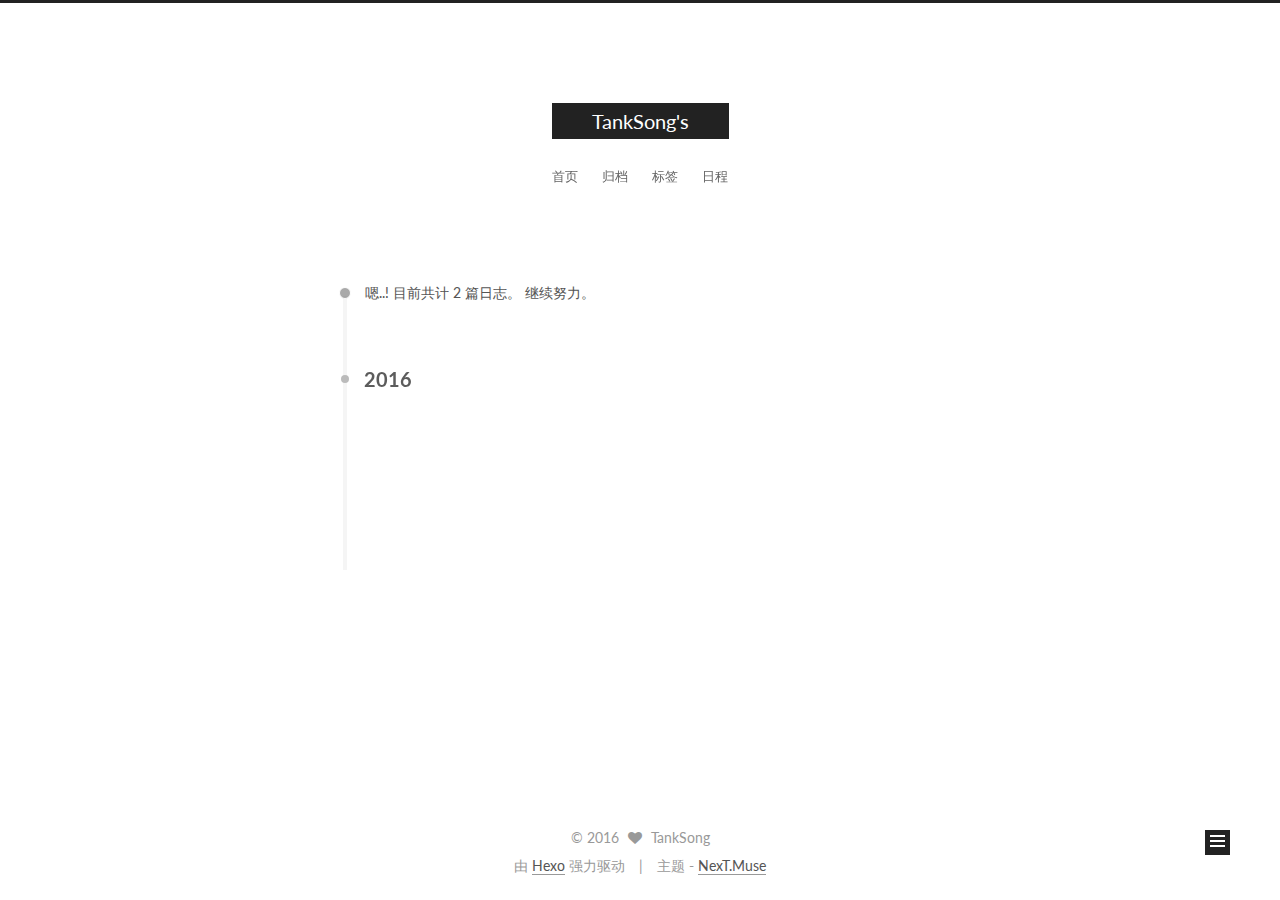
==== commit 4e4787e7: "Site updated: 2016-11-09 17:37:55" ====
--- a/archives/index.html
+++ b/archives/index.html
@@ -1,11 +1,92 @@
-<!DOCTYPE html>
-<html>
+<!doctype html>
+
+
+
+  
+
+
+<html class="theme-next muse use-motion">
 <head>
-  <meta charset="utf-8">
-  
-  <title>Archives | TankSong&#39;s</title>
-  <meta name="viewport" content="width=device-width, initial-scale=1, maximum-scale=1">
-  <meta name="description" content="Just Do It.">
+  <meta charset="UTF-8"/>
+<meta http-equiv="X-UA-Compatible" content="IE=edge,chrome=1" />
+<meta name="viewport" content="width=device-width, initial-scale=1, maximum-scale=1"/>
+
+
+
+<meta http-equiv="Cache-Control" content="no-transform" />
+<meta http-equiv="Cache-Control" content="no-siteapp" />
+
+
+
+
+
+
+
+
+
+
+
+
+  
+  
+  <link href="/lib/fancybox/source/jquery.fancybox.css?v=2.1.5" rel="stylesheet" type="text/css" />
+
+
+
+
+  
+  
+  
+  
+
+  
+    
+    
+  
+
+  
+
+  
+
+  
+
+  
+
+  
+    
+    
+    <link href="//fonts.googleapis.com/css?family=Lato:300,300italic,400,400italic,700,700italic&subset=latin,latin-ext" rel="stylesheet" type="text/css">
+  
+
+
+
+
+
+
+<link href="/lib/font-awesome/css/font-awesome.min.css?v=4.4.0" rel="stylesheet" type="text/css" />
+
+<link href="/css/main.css?v=5.0.2" rel="stylesheet" type="text/css" />
+
+
+  <meta name="keywords" content="Hexo, NexT" />
+
+
+
+
+
+  <link rel="alternate" href="/atom.xml" title="TankSong's" type="application/atom+xml" />
+
+
+
+
+  <link rel="shortcut icon" type="image/x-icon" href="/favicon.ico?v=5.0.2" />
+
+
+
+
+
+
+<meta name="description" content="Just Do It.">
 <meta property="og:type" content="website">
 <meta property="og:title" content="TankSong's">
 <meta property="og:url" content="https://tanksong.github.io/archives/index.html">
@@ -14,179 +95,427 @@
 <meta name="twitter:card" content="summary">
 <meta name="twitter:title" content="TankSong's">
 <meta name="twitter:description" content="Just Do It.">
-  
-    <link rel="alternate" href="/atom.xml" title="TankSong&#39;s" type="application/atom+xml">
-  
-  
-    <link rel="icon" href="/favicon.png">
-  
-  
-    <link href="//fonts.googleapis.com/css?family=Source+Code+Pro" rel="stylesheet" type="text/css">
-  
-  <link rel="stylesheet" href="/css/style.css">
-  
-
+
+
+
+<script type="text/javascript" id="hexo.configuration">
+  var NexT = window.NexT || {};
+  var CONFIG = {
+    scheme: 'Muse',
+    sidebar: {"position":"left","display":"post"},
+    fancybox: true,
+    motion: true,
+    duoshuo: {
+      userId: '0',
+      author: '博主'
+    }
+  };
+</script>
+
+
+
+
+  <link rel="canonical" href="https://tanksong.github.io/archives/"/>
+
+
+  <title> 归档 | TankSong's </title>
 </head>
 
-<body>
-  <div id="container">
-    <div id="wrap">
-      <header id="header">
-  <div id="banner"></div>
-  <div id="header-outer" class="outer">
-    <div id="header-title" class="inner">
-      <h1 id="logo-wrap">
-        <a href="/" id="logo">TankSong&#39;s</a>
+<body itemscope itemtype="//schema.org/WebPage" lang="zh-Hans">
+
+  
+
+
+
+
+
+
+
+
+
+
+  
+  
+    
+  
+
+  <div class="container one-collumn sidebar-position-left  page-archive  ">
+    <div class="headband"></div>
+
+    <header id="header" class="header" itemscope itemtype="//schema.org/WPHeader">
+      <div class="header-inner"><div class="site-meta ">
+  
+
+  <div class="custom-logo-site-title">
+    <a href="/"  class="brand" rel="start">
+      <span class="logo-line-before"><i></i></span>
+      <span class="site-title">TankSong's</span>
+      <span class="logo-line-after"><i></i></span>
+    </a>
+  </div>
+  <p class="site-subtitle"></p>
+</div>
+
+<div class="site-nav-toggle">
+  <button>
+    <span class="btn-bar"></span>
+    <span class="btn-bar"></span>
+    <span class="btn-bar"></span>
+  </button>
+</div>
+
+<nav class="site-nav">
+  
+
+  
+    <ul id="menu" class="menu">
+      
+        
+        <li class="menu-item menu-item-home">
+          <a href="/" rel="section">
+            
+            首页
+          </a>
+        </li>
+      
+        
+        <li class="menu-item menu-item-archives">
+          <a href="/archives" rel="section">
+            
+            归档
+          </a>
+        </li>
+      
+        
+        <li class="menu-item menu-item-tags">
+          <a href="/tags" rel="section">
+            
+            标签
+          </a>
+        </li>
+      
+        
+        <li class="menu-item menu-item-schedule">
+          <a href="/schedule" rel="section">
+            
+            日程
+          </a>
+        </li>
+      
+
+      
+    </ul>
+  
+
+  
+</nav>
+
+ </div>
+    </header>
+
+    <main id="main" class="main">
+      <div class="main-inner">
+        <div class="content-wrap">
+          <div id="content" class="content">
+            
+
+  <section id="posts" class="posts-collapse">
+    <span class="archive-move-on"></span>
+
+    <span class="archive-page-counter">
+      
+      
+      
+        
+      
+      嗯..! 目前共计 2 篇日志。 继续努力。
+    </span>
+
+    
+
+      
+      
+      
+
+      
+        
+        <div class="collection-title">
+          <h2 class="archive-year motion-element" id="archive-year-2016">2016</h2>
+        </div>
+      
+      
+
+      
+
+  <article class="post post-type-normal" itemscope itemtype="//schema.org/Article">
+    <header class="post-header">
+
+      <h1 class="post-title">
+        
+            <a class="post-title-link" href="/2016/11/03/Design for Boundary-Scan Test/" itemprop="url">
+              
+                <span itemprop="name">Design for Boundary-Scan Test</span>
+              
+            </a>
+        
       </h1>
-      
-    </div>
-    <div id="header-inner" class="inner">
-      <nav id="main-nav">
-        <a id="main-nav-toggle" class="nav-icon"></a>
-        
-          <a class="main-nav-link" href="/">Home</a>
-        
-          <a class="main-nav-link" href="/archives">Archives</a>
-        
-      </nav>
-      <nav id="sub-nav">
-        
-          <a id="nav-rss-link" class="nav-icon" href="/atom.xml" title="Flux RSS"></a>
-        
-        <a id="nav-search-btn" class="nav-icon" title="Rechercher"></a>
-      </nav>
-      <div id="search-form-wrap">
-        <form action="//google.com/search" method="get" accept-charset="UTF-8" class="search-form"><input type="search" name="q" results="0" class="search-form-input" placeholder="Search"><button type="submit" class="search-form-submit">&#xF002;</button><input type="hidden" name="sitesearch" value="https://tanksong.github.io"></form>
+
+      <div class="post-meta">
+        <time class="post-time" itemprop="dateCreated"
+              datetime="2016-11-03T17:11:13+08:00"
+              content="2016-11-03" >
+          11-03
+        </time>
       </div>
+
+    </header>
+  </article>
+
+
+
+    
+
+      
+      
+      
+
+      
+      
+
+      
+
+  <article class="post post-type-normal" itemscope itemtype="//schema.org/Article">
+    <header class="post-header">
+
+      <h1 class="post-title">
+        
+            <a class="post-title-link" href="/2016/10/30/A-New-Day-A-New-World/" itemprop="url">
+              
+                <span itemprop="name">A New Day, A New World!</span>
+              
+            </a>
+        
+      </h1>
+
+      <div class="post-meta">
+        <time class="post-time" itemprop="dateCreated"
+              datetime="2016-10-30T13:02:16+08:00"
+              content="2016-10-30" >
+          10-30
+        </time>
+      </div>
+
+    </header>
+  </article>
+
+
+
+    
+
+  </section>
+
+  
+
+
+
+          </div>
+          
+
+
+          
+
+        </div>
+        
+          
+  
+  <div class="sidebar-toggle">
+    <div class="sidebar-toggle-line-wrap">
+      <span class="sidebar-toggle-line sidebar-toggle-line-first"></span>
+      <span class="sidebar-toggle-line sidebar-toggle-line-middle"></span>
+      <span class="sidebar-toggle-line sidebar-toggle-line-last"></span>
     </div>
   </div>
-</header>
-      <div class="outer">
-        <section id="main">
-  
-  
-    
-    
-      
-      
-      <section class="archives-wrap">
-        <div class="archive-year-wrap">
-          <a href="/archives/2016" class="archive-year">2016</a>
+
+  <aside id="sidebar" class="sidebar">
+    <div class="sidebar-inner">
+
+      
+
+      
+
+      <section class="site-overview sidebar-panel  sidebar-panel-active ">
+        <div class="site-author motion-element" itemprop="author" itemscope itemtype="//schema.org/Person">
+          <img class="site-author-image" itemprop="image"
+               src="/images/BigHead.png"
+               alt="TankSong" />
+          <p class="site-author-name" itemprop="name">TankSong</p>
+          <p class="site-description motion-element" itemprop="description">Just Do It.</p>
         </div>
-        <div class="archives">
-    
-    <article class="archive-article archive-type-post">
-  <div class="archive-article-inner">
-    <header class="archive-article-header">
-      <a href="/2016/11/03/Design for Boundary-Scan Test/" class="archive-article-date">
-  <time datetime="2016-11-03T09:11:13.851Z" itemprop="datePublished">Nov 3</time>
-</a>
-      
-  
-    <h1 itemprop="name">
-      <a class="archive-article-title" href="/2016/11/03/Design for Boundary-Scan Test/">Design for Boundary-Scan Test</a>
-    </h1>
-  
-
-    </header>
-  </div>
-</article>
-  
-    
-    
-    <article class="archive-article archive-type-post">
-  <div class="archive-article-inner">
-    <header class="archive-article-header">
-      <a href="/2016/10/30/A-New-Day-A-New-World/" class="archive-article-date">
-  <time datetime="2016-10-30T05:02:16.003Z" itemprop="datePublished">Oct 30</time>
-</a>
-      
-  
-    <h1 itemprop="name">
-      <a class="archive-article-title" href="/2016/10/30/A-New-Day-A-New-World/">A New Day, A New World!</a>
-    </h1>
-  
-
-    </header>
-  </div>
-</article>
-  
-  
-    </div></section>
-  
-
-</section>
-        
-          <aside id="sidebar">
-  
-    
-
-  
-    
-
-  
-    
-  
-    
-  <div class="widget-wrap">
-    <h3 class="widget-title">Archives</h3>
-    <div class="widget">
-      <ul class="archive-list"><li class="archive-list-item"><a class="archive-list-link" href="/archives/2016/11/">November 2016</a></li><li class="archive-list-item"><a class="archive-list-link" href="/archives/2016/10/">October 2016</a></li></ul>
+        <nav class="site-state motion-element">
+          <div class="site-state-item site-state-posts">
+            <a href="/archives">
+              <span class="site-state-item-count">2</span>
+              <span class="site-state-item-name">日志</span>
+            </a>
+          </div>
+
+          
+
+          
+
+        </nav>
+
+        
+          <div class="feed-link motion-element">
+            <a href="/atom.xml" rel="alternate">
+              <i class="fa fa-rss"></i>
+              RSS
+            </a>
+          </div>
+        
+
+        <div class="links-of-author motion-element">
+          
+        </div>
+
+        
+        
+
+        
+        
+
+      </section>
+
+      
+
+    </div>
+  </aside>
+
+
+        
+      </div>
+    </main>
+
+    <footer id="footer" class="footer">
+      <div class="footer-inner">
+        <div class="copyright" >
+  
+  &copy; 
+  <span itemprop="copyrightYear">2016</span>
+  <span class="with-love">
+    <i class="fa fa-heart"></i>
+  </span>
+  <span class="author" itemprop="copyrightHolder">TankSong</span>
+</div>
+
+<div class="powered-by">
+  由 <a class="theme-link" href="https://hexo.io">Hexo</a> 强力驱动
+</div>
+
+<div class="theme-info">
+  主题 -
+  <a class="theme-link" href="https://github.com/iissnan/hexo-theme-next">
+    NexT.Muse
+  </a>
+</div>
+
+        
+
+        
+      </div>
+    </footer>
+
+    <div class="back-to-top">
+      <i class="fa fa-arrow-up"></i>
     </div>
   </div>
 
-
-  
-    
-  <div class="widget-wrap">
-    <h3 class="widget-title">Articles récents</h3>
-    <div class="widget">
-      <ul>
-        
-          <li>
-            <a href="/2016/11/03/Design for Boundary-Scan Test/">Design for Boundary-Scan Test</a>
-          </li>
-        
-          <li>
-            <a href="/2016/10/30/A-New-Day-A-New-World/">A New Day, A New World!</a>
-          </li>
-        
-      </ul>
-    </div>
-  </div>
-
-  
-</aside>
-        
-      </div>
-      <footer id="footer">
-  
-  <div class="outer">
-    <div id="footer-info" class="inner">
-      &copy; 2016 TankSong<br>
-      Propulsé by <a href="http://hexo.io/" target="_blank">Hexo</a>
-    </div>
-  </div>
-</footer>
-    </div>
-    <nav id="mobile-nav">
-  
-    <a href="/" class="mobile-nav-link">Home</a>
-  
-    <a href="/archives" class="mobile-nav-link">Archives</a>
-  
-</nav>
-    
-
-<script src="//ajax.googleapis.com/ajax/libs/jquery/2.0.3/jquery.min.js"></script>
-
-
-  <link rel="stylesheet" href="/fancybox/jquery.fancybox.css">
-  <script src="/fancybox/jquery.fancybox.pack.js"></script>
-
-
-<script src="/js/script.js"></script>
-
-  </div>
+  
+
+<script type="text/javascript">
+  if (Object.prototype.toString.call(window.Promise) !== '[object Function]') {
+    window.Promise = null;
+  }
+</script>
+
+
+
+
+
+
+
+
+
+  
+
+
+
+  
+  <script type="text/javascript" src="/lib/jquery/index.js?v=2.1.3"></script>
+
+  
+  <script type="text/javascript" src="/lib/fastclick/lib/fastclick.min.js?v=1.0.6"></script>
+
+  
+  <script type="text/javascript" src="/lib/jquery_lazyload/jquery.lazyload.js?v=1.9.7"></script>
+
+  
+  <script type="text/javascript" src="/lib/velocity/velocity.min.js?v=1.2.1"></script>
+
+  
+  <script type="text/javascript" src="/lib/velocity/velocity.ui.min.js?v=1.2.1"></script>
+
+  
+  <script type="text/javascript" src="/lib/fancybox/source/jquery.fancybox.pack.js?v=2.1.5"></script>
+
+
+  
+
+
+  <script type="text/javascript" src="/js/src/utils.js?v=5.0.2"></script>
+
+  <script type="text/javascript" src="/js/src/motion.js?v=5.0.2"></script>
+
+
+
+  
+  
+
+  
+  
+    <script type="text/javascript" id="motion.page.archive">
+      $('.archive-year').velocity('transition.slideLeftIn');
+    </script>
+  
+
+
+  
+
+
+  <script type="text/javascript" src="/js/src/bootstrap.js?v=5.0.2"></script>
+
+
+
+  
+
+
+
+  
+
+
+
+
+  
+  
+
+  
+
+  
+
+  
+
+  
+
+
 </body>
-</html>+</html>
--- a/css/main.css
+++ b/css/main.css
@@ -0,0 +1,2375 @@
+/* normalize.css v3.0.2 | MIT License | git.io/normalize */
+html {
+  font-family: sans-serif; /* 1 */
+  -ms-text-size-adjust: 100%; /* 2 */
+  -webkit-text-size-adjust: 100%; /* 2 */
+}
+body {
+  margin: 0;
+}
+article,
+aside,
+details,
+figcaption,
+figure,
+footer,
+header,
+hgroup,
+main,
+menu,
+nav,
+section,
+summary {
+  display: block;
+}
+audio,
+canvas,
+progress,
+video {
+  display: inline-block; /* 1 */
+  vertical-align: baseline; /* 2 */
+}
+audio:not([controls]) {
+  display: none;
+  height: 0;
+}
+[hidden],
+template {
+  display: none;
+}
+a {
+  background-color: transparent;
+}
+a:active,
+a:hover {
+  outline: 0;
+}
+abbr[title] {
+  border-bottom: 1px dotted;
+}
+b,
+strong {
+  font-weight: bold;
+}
+dfn {
+  font-style: italic;
+}
+h1 {
+  font-size: 2em;
+  margin: 0.67em 0;
+}
+mark {
+  background: #ff0;
+  color: #000;
+}
+small {
+  font-size: 80%;
+}
+sub,
+sup {
+  font-size: 75%;
+  line-height: 0;
+  position: relative;
+  vertical-align: baseline;
+}
+sup {
+  top: -0.5em;
+}
+sub {
+  bottom: -0.25em;
+}
+img {
+  border: 0;
+}
+svg:not(:root) {
+  overflow: hidden;
+}
+figure {
+  margin: 1em 40px;
+}
+hr {
+  -moz-box-sizing: content-box;
+  box-sizing: content-box;
+  height: 0;
+}
+pre {
+  overflow: auto;
+}
+code,
+kbd,
+pre,
+samp {
+  font-family: monospace, monospace;
+  font-size: 1em;
+}
+button,
+input,
+optgroup,
+select,
+textarea {
+  color: inherit; /* 1 */
+  font: inherit; /* 2 */
+  margin: 0; /* 3 */
+}
+button {
+  overflow: visible;
+}
+button,
+select {
+  text-transform: none;
+}
+button,
+html input[type="button"],
+input[type="reset"],
+input[type="submit"] {
+  -webkit-appearance: button; /* 2 */
+  cursor: pointer; /* 3 */
+}
+button[disabled],
+html input[disabled] {
+  cursor: default;
+}
+button::-moz-focus-inner,
+input::-moz-focus-inner {
+  border: 0;
+  padding: 0;
+}
+input {
+  line-height: normal;
+}
+input[type="checkbox"],
+input[type="radio"] {
+  box-sizing: border-box; /* 1 */
+  padding: 0; /* 2 */
+}
+input[type="number"]::-webkit-inner-spin-button,
+input[type="number"]::-webkit-outer-spin-button {
+  height: auto;
+}
+input[type="search"] {
+  -webkit-appearance: textfield; /* 1 */
+  -moz-box-sizing: content-box;
+  -webkit-box-sizing: content-box; /* 2 */
+  box-sizing: content-box;
+}
+input[type="search"]::-webkit-search-cancel-button,
+input[type="search"]::-webkit-search-decoration {
+  -webkit-appearance: none;
+}
+fieldset {
+  border: 1px solid #c0c0c0;
+  margin: 0 2px;
+  padding: 0.35em 0.625em 0.75em;
+}
+legend {
+  border: 0; /* 1 */
+  padding: 0; /* 2 */
+}
+textarea {
+  overflow: auto;
+}
+optgroup {
+  font-weight: bold;
+}
+table {
+  border-collapse: collapse;
+  border-spacing: 0;
+}
+td,
+th {
+  padding: 0;
+}
+::selection {
+  background: #262a30;
+  color: #fff;
+}
+body {
+  position: relative;
+  font-family: 'Lato', "PingFang SC", "Microsoft YaHei", sans-serif;
+  font-size: 14px;
+  line-height: 2;
+  color: #555;
+  background: #fff;
+}
+@media (max-width: 767px) {
+  body {
+    padding-right: 0 !important;
+  }
+}
+@media (min-width: 768px) and (max-width: 991px) {
+  body {
+    padding-right: 0 !important;
+  }
+}
+@media (min-width: 1600px) {
+  body {
+    font-size: 16px;
+  }
+}
+h1,
+h2,
+h3,
+h4,
+h5,
+h6 {
+  margin: 0;
+  padding: 0;
+  font-weight: bold;
+  line-height: 1.5;
+  font-family: 'Lato', "PingFang SC", "Microsoft YaHei", sans-serif;
+}
+h2,
+h3,
+h4,
+h5,
+h6 {
+  margin: 20px 0 15px;
+}
+h1 {
+  font-size: 22px;
+}
+@media (max-width: 767px) {
+  h1 {
+    font-size: 18px;
+  }
+}
+h2 {
+  font-size: 20px;
+}
+@media (max-width: 767px) {
+  h2 {
+    font-size: 16px;
+  }
+}
+h3 {
+  font-size: 18px;
+}
+@media (max-width: 767px) {
+  h3 {
+    font-size: 14px;
+  }
+}
+h4 {
+  font-size: 16px;
+}
+@media (max-width: 767px) {
+  h4 {
+    font-size: 12px;
+  }
+}
+h5 {
+  font-size: 14px;
+}
+@media (max-width: 767px) {
+  h5 {
+    font-size: 10px;
+  }
+}
+h6 {
+  font-size: 12px;
+}
+@media (max-width: 767px) {
+  h6 {
+    font-size: 8px;
+  }
+}
+p {
+  margin: 0 0 25px 0;
+}
+a {
+  color: #555;
+  text-decoration: none;
+  border-bottom: 1px solid #999;
+  word-wrap: break-word;
+}
+a:hover {
+  color: #222;
+  border-bottom-color: #222;
+}
+ul {
+  list-style: none;
+}
+blockquote {
+  margin: 0;
+  padding: 0;
+}
+img {
+  display: block;
+  margin: auto;
+  max-width: 100%;
+  height: auto;
+}
+hr {
+  margin: 40px 0;
+  height: 3px;
+  border: none;
+  background-color: #ddd;
+  background-image: repeating-linear-gradient(-45deg, #fff, #fff 4px, transparent 4px, transparent 8px);
+}
+blockquote {
+  padding: 0 15px;
+  color: #666;
+  border-left: 4px solid #ddd;
+}
+blockquote cite::before {
+  content: "-";
+  padding: 0 5px;
+}
+dt {
+  font-weight: 700;
+}
+dd {
+  margin: 0;
+  padding: 0;
+}
+.text-left {
+  text-align: left;
+}
+.text-center {
+  text-align: center;
+}
+.text-right {
+  text-align: right;
+}
+.text-justify {
+  text-align: justify;
+}
+.text-nowrap {
+  white-space: nowrap;
+}
+.text-lowercase {
+  text-transform: lowercase;
+}
+.text-uppercase {
+  text-transform: uppercase;
+}
+.text-capitalize {
+  text-transform: capitalize;
+}
+.center-block {
+  display: block;
+  margin-left: auto;
+  margin-right: auto;
+}
+.clearfix:before,
+.clearfix:after {
+  content: " ";
+  display: table;
+}
+.clearfix:after {
+  clear: both;
+}
+.pullquote {
+  width: 45%;
+}
+.pullquote.left {
+  float: left;
+  margin-left: 5px;
+  margin-right: 10px;
+}
+.pullquote.right {
+  float: right;
+  margin-left: 10px;
+  margin-right: 5px;
+}
+.affix.affix.affix {
+  position: fixed;
+}
+.translation {
+  margin-top: -20px;
+  font-size: 14px;
+  color: #999;
+}
+.scrollbar-measure {
+  width: 100px;
+  height: 100px;
+  overflow: scroll;
+  position: absolute;
+  top: -9999px;
+}
+.use-motion .motion-element {
+  opacity: 0;
+}
+#local-search-input {
+  padding: 3px;
+  border: none;
+  text-indent: 14px;
+  border-radius: 0;
+  width: 140px;
+  outline: none;
+  border-bottom: 1px solid #999;
+  background: inherit;
+  opacity: 0.5;
+}
+#local-search-input:focus {
+  opacity: 1;
+}
+.search-icon {
+  position: absolute;
+  top: 9px;
+}
+table {
+  margin: 20px 0;
+  width: 100%;
+  border-collapse: collapse;
+  border-spacing: 0;
+  border: 1px solid #ddd;
+  font-size: 14px;
+  table-layout: fixed;
+  word-wrap: break-all;
+}
+table>tbody>tr:nth-of-type(odd) {
+  background-color: #f9f9f9;
+}
+table>tbody>tr:hover {
+  background-color: #f5f5f5;
+}
+caption,
+th,
+td {
+  padding: 8px;
+  text-align: left;
+  vertical-align: middle;
+  font-weight: normal;
+}
+th,
+td {
+  border-bottom: 3px solid #ddd;
+  border-right: 1px solid #eee;
+}
+th {
+  padding-bottom: 10px;
+  font-weight: 700;
+}
+td {
+  border-bottom-width: 1px;
+}
+html,
+body {
+  height: 100%;
+}
+.container {
+  position: relative;
+  min-height: 100%;
+}
+.header-inner {
+  margin: 0 auto;
+  padding: 100px 0 70px;
+  width: 700px;
+}
+@media (min-width: 1600px) {
+  .container .header-inner {
+    width: 900px;
+  }
+}
+.main {
+  padding-bottom: 150px;
+}
+.main-inner {
+  margin: 0 auto;
+  width: 700px;
+}
+@media (min-width: 1600px) {
+  .container .main-inner {
+    width: 900px;
+  }
+}
+.footer {
+  position: absolute;
+  left: 0;
+  bottom: 0;
+  width: 100%;
+  min-height: 50px;
+}
+.footer-inner {
+  box-sizing: border-box;
+  margin: 20px auto;
+  width: 700px;
+}
+@media (min-width: 1600px) {
+  .container .footer-inner {
+    width: 900px;
+  }
+}
+pre,
+.highlight {
+  overflow: auto;
+  margin: 20px 0;
+  padding: 15px;
+  font-size: 13px;
+  color: #4d4d4c;
+  background: #f7f7f7;
+  line-height: 1.6;
+}
+pre,
+code {
+  font-family: consolas, Menlo, "PingFang SC", "Microsoft YaHei", monospace;
+}
+code {
+  padding: 2px 4px;
+  word-wrap: break-all;
+  color: #4d4d4c;
+  background: #f7f7f7;
+  border-radius: 3px;
+  font-size: 13px;
+}
+pre code {
+  padding: 0;
+  color: #4d4d4c;
+  background: none;
+  text-shadow: none;
+}
+.highlight pre {
+  border: none;
+  margin: 0;
+  padding: 1px;
+}
+.highlight table {
+  margin: 0;
+  width: auto;
+  border: none;
+}
+.highlight td {
+  border: none;
+  padding: 0;
+}
+.highlight figcaption {
+  font-size: 1em;
+  color: #4d4d4c;
+  line-height: 1em;
+  margin-bottom: 1em;
+}
+.highlight figcaption:before,
+.highlight figcaption:after {
+  content: " ";
+  display: table;
+}
+.highlight figcaption:after {
+  clear: both;
+}
+.highlight figcaption a {
+  float: right;
+  color: #4d4d4c;
+}
+.highlight figcaption a:hover {
+  border-bottom-color: #4d4d4c;
+}
+.highlight .gutter pre {
+  color: #666;
+  text-align: right;
+  padding-right: 20px;
+}
+.highlight .line {
+  height: 20px;
+}
+.gutter {
+  -webkit-user-select: none;
+  -moz-user-select: none;
+  -ms-user-select: none;
+  user-select: none;
+}
+.gist table {
+  width: auto;
+}
+.gist table td {
+  border: none;
+}
+pre .deletion {
+  background: #fdd;
+}
+pre .addition {
+  background: #dfd;
+}
+pre .meta {
+  color: #8959a8;
+}
+pre .comment {
+  color: #8e908c;
+}
+pre .variable,
+pre .attribute,
+pre .tag,
+pre .regexp,
+pre .ruby .constant,
+pre .xml .tag .title,
+pre .xml .pi,
+pre .xml .doctype,
+pre .html .doctype,
+pre .css .id,
+pre .css .class,
+pre .css .pseudo {
+  color: #c82829;
+}
+pre .number,
+pre .preprocessor,
+pre .built_in,
+pre .literal,
+pre .params,
+pre .constant,
+pre .command {
+  color: #f5871f;
+}
+pre .ruby .class .title,
+pre .css .rules .attribute,
+pre .string,
+pre .value,
+pre .inheritance,
+pre .header,
+pre .ruby .symbol,
+pre .xml .cdata,
+pre .special,
+pre .number,
+pre .formula {
+  color: #718c00;
+}
+pre .title,
+pre .css .hexcolor {
+  color: #3e999f;
+}
+pre .function,
+pre .python .decorator,
+pre .python .title,
+pre .ruby .function .title,
+pre .ruby .title .keyword,
+pre .perl .sub,
+pre .javascript .title,
+pre .coffeescript .title {
+  color: #4271ae;
+}
+pre .keyword,
+pre .javascript .function {
+  color: #8959a8;
+}
+.full-image.full-image.full-image {
+  border: none;
+  max-width: 100%;
+  width: auto;
+  margin: 20px auto;
+}
+@media (min-width: 992px) {
+  .full-image.full-image.full-image {
+    max-width: none;
+    width: 126%;
+    margin: 0 -13%;
+  }
+}
+.blockquote-center,
+.page-home .post-type-quote blockquote,
+.page-post-detail .post-type-quote blockquote {
+  position: relative;
+  margin: 40px 0;
+  padding: 0;
+  border-left: none;
+  text-align: center;
+}
+.blockquote-center::before,
+.page-home .post-type-quote blockquote::before,
+.page-post-detail .post-type-quote blockquote::before,
+.blockquote-center::after,
+.page-home .post-type-quote blockquote::after,
+.page-post-detail .post-type-quote blockquote::after {
+  position: absolute;
+  content: ' ';
+  display: block;
+  width: 100%;
+  height: 24px;
+  opacity: 0.2;
+  background-repeat: no-repeat;
+  background-position: 0 -6px;
+  background-size: 22px 22px;
+}
+.blockquote-center::before,
+.page-home .post-type-quote blockquote::before,
+.page-post-detail .post-type-quote blockquote::before {
+  top: -20px;
+  background-image: url("../images/quote-l.svg");
+  border-top: 1px solid #ccc;
+}
+.blockquote-center::after,
+.page-home .post-type-quote blockquote::after,
+.page-post-detail .post-type-quote blockquote::after {
+  bottom: -20px;
+  background-image: url("../images/quote-r.svg");
+  border-bottom: 1px solid #ccc;
+  background-position: 100% 8px;
+}
+.blockquote-center p,
+.page-home .post-type-quote blockquote p,
+.page-post-detail .post-type-quote blockquote p,
+.blockquote-center div,
+.page-home .post-type-quote blockquote div,
+.page-post-detail .post-type-quote blockquote div {
+  text-align: center;
+}
+.post .post-body .group-picture img {
+  box-sizing: border-box;
+  padding: 0 3px;
+  border: none;
+}
+.post .group-picture-row {
+  overflow: hidden;
+  margin-top: 6px;
+}
+.post .group-picture-row:first-child {
+  margin-top: 0;
+}
+.post .group-picture-column {
+  float: left;
+}
+.page-post-detail .post-body .group-picture-column {
+  float: none;
+  margin-top: 10px;
+  width: auto !important;
+}
+.page-post-detail .post-body .group-picture-column img {
+  margin: 0 auto;
+}
+.page-archive .group-picture-container {
+  overflow: hidden;
+}
+.page-archive .group-picture-row {
+  float: left;
+}
+.page-archive .group-picture-row:first-child {
+  margin-top: 6px;
+}
+.page-archive .group-picture-column {
+  max-width: 150px;
+  max-height: 150px;
+}
+.btn {
+  display: inline-block;
+  padding: 0 20px;
+  font-size: 14px;
+  color: #fff;
+  background: #222;
+  border: 2px solid #222;
+  text-decoration: none;
+  border-radius: 0;
+  transition-property: background-color;
+  transition-duration: 0.2s;
+  transition-timing-function: ease-in-out;
+  transition-delay: 0s;
+}
+.btn:hover,
+.post-more-link .btn:hover {
+  border-color: #222;
+  color: #222;
+  background: #fff;
+}
+.btn-bar {
+  display: block;
+  width: 22px;
+  height: 2px;
+  background: #555;
+  border-radius: 1px;
+}
+.btn-bar+.btn-bar {
+  margin-top: 4px;
+}
+.pagination {
+  margin: 120px 0 40px;
+  text-align: center;
+  border-top: 1px solid #eee;
+}
+.page-number-basic,
+.pagination .prev,
+.pagination .next,
+.pagination .page-number,
+.pagination .space {
+  display: inline-block;
+  position: relative;
+  top: -1px;
+  margin: 0 10px;
+  padding: 0 10px;
+  line-height: 30px;
+}
+@media (max-width: 767px) {
+  .page-number-basic,
+  .pagination .prev,
+  .pagination .next,
+  .pagination .page-number,
+  .pagination .space {
+    margin: 0 5px;
+  }
+}
+.pagination .prev,
+.pagination .next,
+.pagination .page-number {
+  border-bottom: 0;
+  border-top: 1px solid #eee;
+  transition-property: border-color;
+  transition-duration: 0.2s;
+  transition-timing-function: ease-in-out;
+  transition-delay: 0s;
+}
+.pagination .prev:hover,
+.pagination .next:hover,
+.pagination .page-number:hover {
+  border-top-color: #222;
+}
+.pagination .space {
+  padding: 0;
+  margin: 0;
+}
+.pagination .prev {
+  margin-left: 0;
+}
+.pagination .next {
+  margin-right: 0;
+}
+.pagination .page-number.current {
+  color: #fff;
+  background: #ccc;
+  border-top-color: #ccc;
+}
+@media (max-width: 767px) {
+  .pagination {
+    border-top: none;
+  }
+  .pagination .prev,
+  .pagination .next,
+  .pagination .page-number {
+    margin-bottom: 10px;
+    border-top: 0;
+    border-bottom: 1px solid #eee;
+  }
+  .pagination .prev:hover,
+  .pagination .next:hover,
+  .pagination .page-number:hover {
+    border-bottom-color: #222;
+  }
+}
+.comments {
+  margin: 60px 20px 0;
+}
+.tag-cloud {
+  text-align: center;
+}
+.tag-cloud a {
+  display: inline-block;
+  margin: 10px;
+}
+.back-to-top {
+  box-sizing: border-box;
+  position: fixed;
+  bottom: -100px;
+  right: 50px;
+  z-index: 1050;
+  padding: 0 6px;
+  width: 25px;
+  background: #222;
+  font-size: 12px;
+  opacity: 1;
+  color: #fff;
+  cursor: pointer;
+  text-align: center;
+  -webkit-transform: translateZ(0);
+  transition-property: bottom;
+  transition-duration: 0.2s;
+  transition-timing-function: ease-in-out;
+  transition-delay: 0s;
+}
+@media (max-width: 767px) {
+  .back-to-top {
+    display: none;
+  }
+}
+@media (min-width: 768px) and (max-width: 991px) {
+  .back-to-top {
+    display: none;
+  }
+}
+.back-to-top.back-to-top-on {
+  bottom: 19px;
+}
+.header {
+  background: #fff;
+}
+.header-inner {
+  position: relative;
+}
+.headband {
+  height: 3px;
+  background: #222;
+}
+.site-meta {
+  margin: 0;
+  text-align: center;
+}
+@media (max-width: 767px) {
+  .site-meta {
+    text-align: center;
+  }
+}
+.brand {
+  position: relative;
+  display: inline-block;
+  padding: 0 40px;
+  color: #fff;
+  background: #222;
+  border-bottom: none;
+}
+.brand:hover {
+  color: #fff;
+}
+.logo {
+  display: inline-block;
+  margin-right: 5px;
+  line-height: 36px;
+  vertical-align: top;
+}
+.site-title {
+  display: inline-block;
+  vertical-align: top;
+  line-height: 36px;
+  font-size: 20px;
+  font-weight: normal;
+  font-family: 'Lato', "PingFang SC", "Microsoft YaHei", sans-serif;
+}
+.site-subtitle {
+  margin-top: 10px;
+  font-size: 13px;
+  color: #999;
+}
+.use-motion .brand {
+  opacity: 0;
+}
+.use-motion .logo,
+.use-motion .site-title,
+.use-motion .site-subtitle {
+  opacity: 0;
+  position: relative;
+  top: -10px;
+}
+.site-nav-toggle {
+  display: none;
+  position: absolute;
+  top: 10px;
+  left: 10px;
+}
+@media (max-width: 767px) {
+  .site-nav-toggle {
+    display: block;
+  }
+}
+.site-nav-toggle button {
+  margin-top: 2px;
+  padding: 9px 10px;
+  background: transparent;
+  border: none;
+}
+@media (max-width: 767px) {
+  .site-nav {
+    display: none;
+    margin: 0 -10px;
+    padding: 0 10px;
+    clear: both;
+    border-top: 1px solid #ddd;
+  }
+}
+@media (min-width: 768px) and (max-width: 991px) {
+  .site-nav {
+    display: block !important;
+  }
+}
+@media (min-width: 992px) {
+  .site-nav {
+    display: block !important;
+  }
+}
+.menu {
+  margin-top: 20px;
+  padding-left: 0;
+  text-align: center;
+}
+.menu .menu-item {
+  display: inline-block;
+  margin: 0 10px;
+}
+@media screen and (max-width: 767px) {
+  .menu .menu-item {
+    margin-top: 10px;
+  }
+}
+.menu .menu-item a {
+  display: block;
+  font-size: 13px;
+  text-transform: capitalize;
+  line-height: inherit;
+  border-bottom: 1px solid transparent;
+  transition-property: border-color;
+  transition-duration: 0.2s;
+  transition-timing-function: ease-in-out;
+  transition-delay: 0s;
+}
+.menu .menu-item a:hover {
+  border-bottom-color: #222;
+}
+.menu .menu-item .fa {
+  margin-right: 5px;
+}
+.use-motion .menu-item {
+  opacity: 0;
+}
+.post-body {
+  font-family: 'Lato', "PingFang SC", "Microsoft YaHei", sans-serif;
+}
+@media (max-width: 767px) {
+  .post-body {
+    word-break: break-word;
+  }
+}
+.post-body .fancybox img {
+  display: block !important;
+  margin: 0 auto;
+  cursor: pointer;
+  cursor: zoom-in;
+  cursor: -webkit-zoom-in;
+}
+.post-body .image-caption,
+.post-body .figure .caption {
+  margin: 10px auto 15px;
+  text-align: center;
+  font-size: 14px;
+  color: #999;
+  font-weight: bold;
+  line-height: 1;
+}
+.post-sticky-flag {
+  display: inline-block;
+  font-size: 16px;
+  -ms-transform: rotate(30deg);
+  -webkit-transform: rotate(30deg);
+  -moz-transform: rotate(30deg);
+  -ms-transform: rotate(30deg);
+  -o-transform: rotate(30deg);
+  transform: rotate(30deg);
+}
+.posts-expand {
+  padding-top: 40px;
+}
+@media (max-width: 767px) {
+  .posts-expand {
+    margin: 0 20px;
+  }
+  .post-body pre,
+  .post-body .highlight {
+    padding: 10px;
+  }
+  .post-body pre .gutter pre,
+  .post-body .highlight .gutter pre {
+    padding-right: 10px;
+  }
+}
+@media (min-width: 992px) {
+  .posts-expand .post-body {
+    text-align: justify;
+  }
+}
+.posts-expand .post-body h2,
+.posts-expand .post-body h3,
+.posts-expand .post-body h4,
+.posts-expand .post-body h5,
+.posts-expand .post-body h6 {
+  padding-top: 10px;
+}
+.posts-expand .post-body h2 .header-anchor,
+.posts-expand .post-body h3 .header-anchor,
+.posts-expand .post-body h4 .header-anchor,
+.posts-expand .post-body h5 .header-anchor,
+.posts-expand .post-body h6 .header-anchor {
+  float: right;
+  margin-left: 10px;
+  color: #ccc;
+  border-bottom-style: none;
+  visibility: hidden;
+}
+.posts-expand .post-body h2 .header-anchor:hover,
+.posts-expand .post-body h3 .header-anchor:hover,
+.posts-expand .post-body h4 .header-anchor:hover,
+.posts-expand .post-body h5 .header-anchor:hover,
+.posts-expand .post-body h6 .header-anchor:hover {
+  color: inherit;
+}
+.posts-expand .post-body h2:hover .header-anchor,
+.posts-expand .post-body h3:hover .header-anchor,
+.posts-expand .post-body h4:hover .header-anchor,
+.posts-expand .post-body h5:hover .header-anchor,
+.posts-expand .post-body h6:hover .header-anchor {
+  visibility: visible;
+}
+.posts-expand .post-body ul li {
+  list-style: circle;
+}
+.posts-expand .post-body img {
+  box-sizing: border-box;
+  margin: auto;
+  padding: 3px;
+  border: 1px solid #ddd;
+}
+.posts-expand .fancybox img {
+  margin: 0 auto;
+}
+@media (max-width: 767px) {
+  .posts-collapse {
+    margin: 0 20px;
+  }
+  .posts-collapse .post-title,
+  .posts-collapse .post-meta {
+    display: block;
+    width: auto;
+    text-align: left;
+  }
+}
+.posts-collapse {
+  position: relative;
+  z-index: 1010;
+  margin-left: 55px;
+}
+.posts-collapse::after {
+  content: " ";
+  position: absolute;
+  top: 20px;
+  left: 0;
+  margin-left: -2px;
+  width: 4px;
+  height: 100%;
+  background: #f5f5f5;
+  z-index: -1;
+}
+@media (max-width: 767px) {
+  .posts-collapse {
+    margin: 0 20px;
+  }
+}
+.posts-collapse .collection-title {
+  position: relative;
+  margin: 60px 0;
+}
+.posts-collapse .collection-title h2 {
+  margin-left: 20px;
+}
+.posts-collapse .collection-title small {
+  color: #bbb;
+}
+.posts-collapse .collection-title::before {
+  content: " ";
+  position: absolute;
+  left: 0;
+  top: 50%;
+  margin-left: -4px;
+  margin-top: -4px;
+  width: 8px;
+  height: 8px;
+  background: #bbb;
+  border-radius: 50%;
+}
+.posts-collapse .post {
+  margin: 30px 0;
+}
+.posts-collapse .post-header {
+  position: relative;
+  transition-duration: 0.2s;
+  transition-timing-function: ease-in-out;
+  transition-delay: 0s;
+  transition-property: border;
+  border-bottom: 1px dashed #ccc;
+}
+.posts-collapse .post-header::before {
+  content: " ";
+  position: absolute;
+  left: 0;
+  top: 12px;
+  width: 6px;
+  height: 6px;
+  margin-left: -4px;
+  background: #bbb;
+  border-radius: 50%;
+  border: 1px solid #fff;
+  transition-duration: 0.2s;
+  transition-timing-function: ease-in-out;
+  transition-delay: 0s;
+  transition-property: background;
+}
+.posts-collapse .post-header:hover {
+  border-bottom-color: #666;
+}
+.posts-collapse .post-header:hover::before {
+  background: #222;
+}
+.posts-collapse .post-meta {
+  position: absolute;
+  font-size: 12px;
+  left: 20px;
+  top: 5px;
+}
+.posts-collapse .post-comments-count {
+  display: none;
+}
+.posts-collapse .post-title {
+  margin-left: 60px;
+  font-size: 16px;
+  font-weight: normal;
+  line-height: inherit;
+}
+.posts-collapse .post-title::after {
+  margin-left: 3px;
+  opacity: 0.6;
+}
+.posts-collapse .post-title a {
+  color: #666;
+  border-bottom: none;
+}
+.page-home .post-type-quote .post-header,
+.page-post-detail .post-type-quote .post-header,
+.page-home .post-type-quote .post-tags,
+.page-post-detail .post-type-quote .post-tags {
+  display: none;
+}
+.posts-expand .post-title {
+  font-size: 26px;
+  text-align: center;
+  word-break: break-word;
+  font-weight: 400;
+}
+@media (max-width: 767px) {
+  .posts-expand .post-title {
+    font-size: 22px;
+  }
+}
+.posts-expand .post-title-link {
+  display: inline-block;
+  position: relative;
+  color: #555;
+  border-bottom: none;
+  line-height: 1.2;
+  vertical-align: top;
+}
+.posts-expand .post-title-link::before {
+  content: "";
+  position: absolute;
+  width: 100%;
+  height: 2px;
+  bottom: 0;
+  left: 0;
+  background-color: #000;
+  visibility: hidden;
+  -webkit-transform: scaleX(0);
+  -moz-transform: scaleX(0);
+  -ms-transform: scaleX(0);
+  -o-transform: scaleX(0);
+  transform: scaleX(0);
+  transition-duration: 0.2s;
+  transition-timing-function: ease-in-out;
+  transition-delay: 0s;
+}
+.posts-expand .post-title-link:hover::before {
+  visibility: visible;
+  -webkit-transform: scaleX(1);
+  -moz-transform: scaleX(1);
+  -ms-transform: scaleX(1);
+  -o-transform: scaleX(1);
+  transform: scaleX(1);
+}
+.posts-expand .post-title-link .fa {
+  font-size: 16px;
+}
+.posts-expand .post-meta {
+  margin: 3px 0 60px 0;
+  color: #999;
+  font-family: 'Lato', "PingFang SC", "Microsoft YaHei", sans-serif;
+  font-size: 12px;
+  text-align: center;
+}
+.posts-expand .post-meta .post-category-list {
+  display: inline-block;
+  margin: 0;
+  padding: 3px;
+}
+.posts-expand .post-meta .post-category-list-link {
+  color: #999;
+}
+.post-meta-item-icon {
+  display: none;
+  margin-right: 3px;
+}
+@media (min-width: 768px) and (max-width: 991px) {
+  .post-meta-item-icon {
+    display: inline-block;
+  }
+}
+@media (max-width: 767px) {
+  .post-meta-item-icon {
+    display: inline-block;
+  }
+}
+@media (min-width: 768px) and (max-width: 991px) {
+  .post-meta-item-text {
+    display: none;
+  }
+}
+@media (max-width: 767px) {
+  .post-meta-item-text {
+    display: none;
+  }
+}
+@media (max-width: 767px) {
+  .posts-expand .post-comments-count {
+    display: none;
+  }
+}
+.post-more-link {
+  margin-top: 50px;
+}
+.post-more-link .btn {
+  color: #fff;
+  font-size: 14px;
+  background: #222;
+  border-radius: 0;
+  line-height: 2;
+}
+.posts-expand .post-tags {
+  margin-top: 40px;
+  text-align: center;
+}
+.posts-expand .post-tags a {
+  display: inline-block;
+  margin-right: 10px;
+  font-size: 13px;
+}
+.post-nav {
+  overflow: hidden;
+  margin-top: 60px;
+  padding: 10px;
+  white-space: nowrap;
+  border-top: 1px solid #eee;
+}
+.post-nav-item {
+  display: inline-block;
+  width: 50%;
+  white-space: normal;
+}
+.post-nav-item a {
+  position: relative;
+  display: inline-block;
+  line-height: 25px;
+  font-size: 14px;
+  color: #555;
+  border-bottom: none;
+}
+.post-nav-item a:hover {
+  color: #222;
+  border-bottom: none;
+}
+.post-nav-item a:active {
+  top: 2px;
+}
+.post-nav-item a i {
+  font-size: 12px;
+}
+.post-nav-prev {
+  text-align: right;
+}
+.posts-expand .post-eof {
+  display: block;
+  margin: 80px auto 60px;
+  width: 8%;
+  height: 1px;
+  background: #ccc;
+  text-align: center;
+}
+.post:last-child .post-eof.post-eof.post-eof {
+  display: none;
+}
+.post-gallery {
+  display: table;
+  table-layout: fixed;
+  width: 100%;
+  border-collapse: separate;
+}
+.post-gallery-row {
+  display: table-row;
+}
+.post-gallery .post-gallery-img {
+  display: table-cell;
+  text-align: center;
+  vertical-align: middle;
+  border: none;
+}
+.post-gallery .post-gallery-img img {
+  max-width: 100%;
+  max-height: 100%;
+  border: none;
+}
+.fancybox-close,
+.fancybox-close:hover {
+  border: none;
+}
+.sidebar {
+  position: fixed;
+  right: 0;
+  top: 0;
+  bottom: 0;
+  width: 0;
+  z-index: 1040;
+  box-shadow: inset 0 2px 6px #000;
+  background: #222;
+  -webkit-transform: translateZ(0);
+}
+.sidebar a {
+  color: #999;
+  border-bottom-color: #555;
+}
+.sidebar a:hover {
+  color: #eee;
+}
+@media (min-width: 768px) and (max-width: 991px) {
+  .sidebar {
+    display: none !important;
+  }
+}
+@media (max-width: 767px) {
+  .sidebar {
+    display: none !important;
+  }
+}
+.sidebar-inner {
+  position: relative;
+  padding: 20px 10px;
+  color: #999;
+  text-align: center;
+}
+.sidebar-toggle {
+  position: fixed;
+  right: 50px;
+  bottom: 45px;
+  width: 15px;
+  height: 15px;
+  padding: 5px;
+  background: #222;
+  line-height: 0;
+  z-index: 1050;
+  cursor: pointer;
+  -webkit-transform: translateZ(0);
+}
+@media (min-width: 768px) and (max-width: 991px) {
+  .sidebar-toggle {
+    display: none;
+  }
+}
+@media (max-width: 767px) {
+  .sidebar-toggle {
+    display: none;
+  }
+}
+.sidebar-toggle-line {
+  position: relative;
+  display: inline-block;
+  vertical-align: top;
+  height: 2px;
+  width: 100%;
+  background: #fff;
+  margin-top: 3px;
+}
+.sidebar-toggle-line:first-child {
+  margin-top: 0;
+}
+.site-author-image {
+  display: block;
+  margin: 0 auto;
+  padding: 2px;
+  max-width: 96px;
+  height: auto;
+  border: 2px solid #333;
+}
+.site-author-name {
+  margin: 5px 0 0;
+  text-align: center;
+  color: #f5f5f5;
+  font-weight: normal;
+}
+.site-description {
+  margin-top: 5px;
+  text-align: center;
+  font-size: 14px;
+  color: #999;
+}
+.site-state {
+  overflow: hidden;
+  line-height: 1.4;
+  white-space: nowrap;
+  text-align: center;
+}
+.site-state-item {
+  display: inline-block;
+  padding: 0 15px;
+  border-left: 1px solid #333;
+}
+.site-state-item:first-child {
+  border-left: none;
+}
+.site-state-item a {
+  border-bottom: none;
+}
+.site-state-item-count {
+  display: block;
+  text-align: center;
+  color: inherit;
+  font-weight: 600;
+  font-size: 18px;
+}
+.site-state-item-name {
+  font-size: 13px;
+  color: inherit;
+}
+.feed-link {
+  margin-top: 20px;
+}
+.feed-link a {
+  display: inline-block;
+  padding: 0 15px;
+  color: #fc6423;
+  border: 1px solid #fc6423;
+  border-radius: 4px;
+}
+.feed-link a i {
+  color: #fc6423;
+  font-size: 14px;
+}
+.feed-link a:hover {
+  color: #fff;
+  background: #fc6423;
+}
+.feed-link a:hover i {
+  color: #fff;
+}
+.links-of-author {
+  margin-top: 20px;
+}
+.links-of-author a {
+  display: inline-block;
+  vertical-align: middle;
+  margin-right: 10px;
+  margin-bottom: 10px;
+  border-bottom-color: #555;
+  font-size: 13px;
+}
+.links-of-author a:before {
+  display: inline-block;
+  vertical-align: middle;
+  margin-right: 3px;
+  content: " ";
+  width: 4px;
+  height: 4px;
+  border-radius: 50%;
+  background: #6bff30;
+}
+.links-of-blogroll {
+  font-size: 13px;
+}
+.links-of-blogroll-title {
+  margin-top: 20px;
+  font-size: 14px;
+  font-weight: 600;
+}
+.links-of-blogroll-list {
+  margin: 0;
+  padding: 0;
+}
+.links-of-blogroll-item {
+  padding: 2px 10px;
+}
+.sidebar-nav {
+  margin: 0 0 20px;
+  padding-left: 0;
+}
+.sidebar-nav li {
+  display: inline-block;
+  cursor: pointer;
+  border-bottom: 1px solid transparent;
+  font-size: 14px;
+  color: #555;
+}
+.sidebar-nav li:hover {
+  color: #f5f5f5;
+}
+.page-post-detail .sidebar-nav-toc {
+  padding: 0 5px;
+}
+.page-post-detail .sidebar-nav-overview {
+  margin-left: 10px;
+}
+.sidebar-nav .sidebar-nav-active {
+  color: #87daff;
+  border-bottom-color: #87daff;
+}
+.sidebar-nav .sidebar-nav-active:hover {
+  color: #87daff;
+}
+.sidebar-panel {
+  display: none;
+}
+.sidebar-panel-active {
+  display: block;
+}
+.post-toc-empty {
+  font-size: 14px;
+  color: #666;
+}
+.post-toc-wrap {
+  overflow: hidden;
+}
+.post-toc {
+  overflow: auto;
+}
+.post-toc ol {
+  margin: 0;
+  padding: 0 2px 5px 10px;
+  text-align: left;
+  list-style: none;
+  font-size: 14px;
+}
+.post-toc ol > ol {
+  padding-left: 0;
+}
+.post-toc ol a {
+  transition-duration: 0.2s;
+  transition-timing-function: ease-in-out;
+  transition-delay: 0s;
+  transition-property: all;
+  color: #999;
+  border-bottom-color: #555;
+}
+.post-toc ol a:hover {
+  color: #ccc;
+  border-bottom-color: #ccc;
+}
+.post-toc .nav-item {
+  overflow: hidden;
+  text-overflow: ellipsis;
+  white-space: nowrap;
+  line-height: 1.8;
+}
+.post-toc .nav .nav-child {
+  display: none;
+}
+.post-toc .nav .active > .nav-child {
+  display: block;
+}
+.post-toc .nav .active-current > .nav-child {
+  display: block;
+}
+.post-toc .nav .active-current > .nav-child > .nav-item {
+  display: block;
+}
+.post-toc .nav .active > a {
+  color: #87daff;
+  border-bottom-color: #87daff;
+}
+.post-toc .nav .active-current > a {
+  color: #87daff;
+}
+.post-toc .nav .active-current > a:hover {
+  color: #87daff;
+}
+.footer {
+  font-size: 14px;
+  color: #999;
+}
+.footer img {
+  border: none;
+}
+.footer-inner {
+  text-align: center;
+}
+.with-love {
+  display: inline-block;
+  margin: 0 5px;
+}
+.powered-by,
+.theme-info {
+  display: inline-block;
+}
+.powered-by {
+  margin-right: 10px;
+}
+.powered-by::after {
+  content: "|";
+  padding-left: 10px;
+}
+.cc-license {
+  margin-top: 10px;
+  text-align: center;
+}
+.cc-license .cc-opacity {
+  opacity: 0.7;
+  border-bottom: none;
+}
+.cc-license .cc-opacity:hover {
+  opacity: 0.9;
+}
+.cc-license img {
+  display: inline-block;
+}
+.theme-next #ds-thread #ds-reset {
+  color: #555;
+}
+.theme-next #ds-thread #ds-reset .ds-replybox {
+  margin-bottom: 30px;
+}
+.theme-next #ds-thread #ds-reset .ds-replybox .ds-avatar,
+.theme-next #ds-reset .ds-avatar img {
+  box-shadow: none;
+}
+.theme-next #ds-thread #ds-reset .ds-textarea-wrapper {
+  border-color: #c7d4e1;
+  background: none;
+  border-top-right-radius: 3px;
+  border-top-left-radius: 3px;
+}
+.theme-next #ds-thread #ds-reset .ds-textarea-wrapper textarea {
+  height: 60px;
+}
+.theme-next #ds-reset .ds-rounded-top {
+  border-radius: 0;
+}
+.theme-next #ds-thread #ds-reset .ds-post-toolbar {
+  box-sizing: border-box;
+  border: 1px solid #c7d4e1;
+  background: #f6f8fa;
+}
+.theme-next #ds-thread #ds-reset .ds-post-options {
+  height: 40px;
+  border: none;
+  background: none;
+}
+.theme-next #ds-thread #ds-reset .ds-toolbar-buttons {
+  top: 11px;
+}
+.theme-next #ds-thread #ds-reset .ds-sync {
+  top: 5px;
+}
+.theme-next #ds-thread #ds-reset .ds-post-button {
+  top: 4px;
+  right: 5px;
+  width: 90px;
+  height: 30px;
+  border: 1px solid #c5ced7;
+  border-radius: 3px;
+  background-image: linear-gradient(#fbfbfc, #f5f7f9);
+  color: #60676d;
+}
+.theme-next #ds-thread #ds-reset .ds-post-button:hover {
+  background-position: 0 -30px;
+  color: #60676d;
+}
+.theme-next #ds-thread #ds-reset .ds-comments-info {
+  padding: 10px 0;
+}
+.theme-next #ds-thread #ds-reset .ds-sort {
+  display: none;
+}
+.theme-next #ds-thread #ds-reset li.ds-tab a.ds-current {
+  border: none;
+  background: #f6f8fa;
+  color: #60676d;
+}
+.theme-next #ds-thread #ds-reset li.ds-tab a.ds-current:hover {
+  background-color: #e9f0f7;
+  color: #60676d;
+}
+.theme-next #ds-thread #ds-reset li.ds-tab a {
+  border-radius: 2px;
+  padding: 5px;
+}
+.theme-next #ds-thread #ds-reset .ds-login-buttons p {
+  color: #999;
+  line-height: 36px;
+}
+.theme-next #ds-thread #ds-reset .ds-login-buttons .ds-service-list li {
+  height: 28px;
+}
+.theme-next #ds-thread #ds-reset .ds-service-list a {
+  background: none;
+  padding: 5px;
+  border: 1px solid;
+  border-radius: 3px;
+  text-align: center;
+}
+.theme-next #ds-thread #ds-reset .ds-service-list a:hover {
+  color: #fff;
+  background: #666;
+}
+.theme-next #ds-thread #ds-reset .ds-service-list .ds-weibo {
+  color: #fc9b00;
+  border-color: #fc9b00;
+}
+.theme-next #ds-thread #ds-reset .ds-service-list .ds-weibo:hover {
+  background: #fc9b00;
+}
+.theme-next #ds-thread #ds-reset .ds-service-list .ds-qq {
+  color: #60a3ec;
+  border-color: #60a3ec;
+}
+.theme-next #ds-thread #ds-reset .ds-service-list .ds-qq:hover {
+  background: #60a3ec;
+}
+.theme-next #ds-thread #ds-reset .ds-service-list .ds-renren {
+  color: #2e7ac4;
+  border-color: #2e7ac4;
+}
+.theme-next #ds-thread #ds-reset .ds-service-list .ds-renren:hover {
+  background: #2e7ac4;
+}
+.theme-next #ds-thread #ds-reset .ds-service-list .ds-douban {
+  color: #37994c;
+  border-color: #37994c;
+}
+.theme-next #ds-thread #ds-reset .ds-service-list .ds-douban:hover {
+  background: #37994c;
+}
+.theme-next #ds-thread #ds-reset .ds-service-list .ds-kaixin {
+  color: #fef20d;
+  border-color: #fef20d;
+}
+.theme-next #ds-thread #ds-reset .ds-service-list .ds-kaixin:hover {
+  background: #fef20d;
+}
+.theme-next #ds-thread #ds-reset .ds-service-list .ds-netease {
+  color: #f00;
+  border-color: #f00;
+}
+.theme-next #ds-thread #ds-reset .ds-service-list .ds-netease:hover {
+  background: #f00;
+}
+.theme-next #ds-thread #ds-reset .ds-service-list .ds-sohu {
+  color: #ffcb05;
+  border-color: #ffcb05;
+}
+.theme-next #ds-thread #ds-reset .ds-service-list .ds-sohu:hover {
+  background: #ffcb05;
+}
+.theme-next #ds-thread #ds-reset .ds-service-list .ds-baidu {
+  color: #2831e0;
+  border-color: #2831e0;
+}
+.theme-next #ds-thread #ds-reset .ds-service-list .ds-baidu:hover {
+  background: #2831e0;
+}
+.theme-next #ds-thread #ds-reset .ds-service-list .ds-google {
+  color: #166bec;
+  border-color: #166bec;
+}
+.theme-next #ds-thread #ds-reset .ds-service-list .ds-google:hover {
+  background: #166bec;
+}
+.theme-next #ds-thread #ds-reset .ds-service-list .ds-weixin {
+  color: #00ce0d;
+  border-color: #00ce0d;
+}
+.theme-next #ds-thread #ds-reset .ds-service-list .ds-weixin:hover {
+  background: #00ce0d;
+}
+.theme-next #ds-thread #ds-reset .ds-service-list .ds-more-services {
+  border: none;
+}
+.theme-next #ds-thread #ds-reset .ds-service-list .ds-more-services:hover {
+  background: none;
+}
+.theme-next #ds-reset .duoshuo-ua-admin {
+  display: inline-block;
+  color: #f00;
+}
+.theme-next #ds-reset .duoshuo-ua-platform,
+.theme-next #ds-reset .duoshuo-ua-browser {
+  color: #ccc;
+}
+.theme-next #ds-reset .duoshuo-ua-platform .fa,
+.theme-next #ds-reset .duoshuo-ua-browser .fa {
+  display: inline-block;
+  margin-right: 3px;
+}
+.theme-next #ds-reset .duoshuo-ua-separator {
+  display: inline-block;
+  margin-left: 5px;
+}
+.theme-next .this_ua {
+  background-color: #ccc !important;
+  border-radius: 4px;
+  padding: 0 5px !important;
+  margin: 1px 1px !important;
+  border: 1px solid #bbb !important;
+  color: #fff;
+  display: inline-block !important;
+}
+.theme-next .this_ua.admin {
+  background-color: #d9534f !important;
+  border-color: #d9534f !important;
+}
+.theme-next .this_ua.platform.iOS,
+.theme-next .this_ua.platform.Mac,
+.theme-next .this_ua.platform.Windows {
+  background-color: #39b3d7 !important;
+  border-color: #46b8da !important;
+}
+.theme-next .this_ua.platform.Linux {
+  background-color: #3a3a3a !important;
+  border-color: #1f1f1f !important;
+}
+.theme-next .this_ua.platform.Android {
+  background-color: #00c47d !important;
+  border-color: #01b171 !important;
+}
+.theme-next .this_ua.browser.Mobile,
+.theme-next .this_ua.browser.Chrome {
+  background-color: #5cb85c !important;
+  border-color: #4cae4c !important;
+}
+.theme-next .this_ua.browser.Firefox {
+  background-color: #f0ad4e !important;
+  border-color: #eea236 !important;
+}
+.theme-next .this_ua.browser.Maxthon,
+.theme-next .this_ua.browser.IE {
+  background-color: #428bca !important;
+  border-color: #357ebd !important;
+}
+.theme-next .this_ua.browser.baidu,
+.theme-next .this_ua.browser.UCBrowser,
+.theme-next .this_ua.browser.Opera {
+  background-color: #d9534f !important;
+  border-color: #d43f3a !important;
+}
+.theme-next .this_ua.browser.Android,
+.theme-next .this_ua.browser.QQBrowser {
+  background-color: #78ace9 !important;
+  border-color: #4cae4c !important;
+}
+.post-spread {
+  margin-top: 20px;
+  text-align: center;
+}
+.jiathis_style {
+  display: inline-block;
+}
+.jiathis_style a {
+  border: none;
+}
+.post-spread {
+  margin-top: 20px;
+  text-align: center;
+}
+.bdshare-slide-button-box a {
+  border: none;
+}
+.bdsharebuttonbox {
+  display: inline-block;
+}
+.bdsharebuttonbox a {
+  border: none;
+}
+ul.search-result-list {
+  padding-left: 0px;
+  margin: 0px 5px 0px 8px;
+}
+p.search-result {
+  border-bottom: 1px dashed #ccc;
+  padding: 5px 0;
+}
+a.search-result-title {
+  font-weight: bold;
+}
+a.search-result {
+  border-bottom: transparent;
+  display: block;
+  white-space: nowrap;
+  overflow: hidden;
+  text-overflow: ellipsis;
+}
+.search-keyword {
+  border-bottom: 1px dashed #f00;
+  font-size: 14px;
+  font-weight: bold;
+  color: #f00;
+}
+#local-search-result {
+  height: 88%;
+  overflow: auto;
+}
+.popup {
+  display: none;
+  position: fixed;
+  top: 10%;
+  left: 50%;
+  width: 700px;
+  height: 80%;
+  margin-left: -350px;
+  padding: 3px 0 0 10px;
+  background: #fff;
+  color: #333;
+  z-index: 9999;
+  border-radius: 5px;
+}
+@media (max-width: 767px) {
+  .popup {
+    padding: 3px;
+    top: 0;
+    left: 0;
+    margin: 0;
+    width: 100%;
+    height: 100%;
+    border-radius: 0px;
+  }
+}
+.popoverlay {
+  position: fixed;
+  width: 100%;
+  height: 100%;
+  top: 0px;
+  left: 0px;
+  z-index: 2080;
+  background-color: rgba(0,0,0,0.3);
+}
+#local-search-input {
+  margin-bottom: 10px;
+  padding: 10px;
+  width: 97%;
+  font-size: 18px;
+}
+.popup .fa-search {
+  padding-top: 8px;
+}
+.popup-btn-close {
+  position: absolute;
+  top: 6px;
+  right: 14px;
+  color: #4ebd79;
+  font-size: 14px;
+  font-weight: bold;
+  text-transform: uppercase;
+  cursor: pointer;
+}
+#no-result {
+  position: absolute;
+  left: 44%;
+  top: 42%;
+  color: #ccc;
+}
+.site-uv,
+.site-pv,
+.page-pv {
+  display: inline-block;
+}
+.site-uv .busuanzi-value,
+.site-pv .busuanzi-value,
+.page-pv .busuanzi-value {
+  margin: 0 5px;
+}
+.site-uv {
+  margin-right: 10px;
+}
+.site-uv::after {
+  content: "|";
+  padding-left: 10px;
+}
+.use-motion .post {
+  opacity: 0;
+}
+.page-archive .archive-page-counter {
+  position: relative;
+  top: 3px;
+  left: 20px;
+}
+@media (max-width: 767px) {
+  .page-archive .archive-page-counter {
+    top: 5px;
+  }
+}
+.page-archive .posts-collapse .archive-move-on {
+  position: absolute;
+  top: 11px;
+  left: 0;
+  margin-left: -6px;
+  width: 10px;
+  height: 10px;
+  opacity: 0.5;
+  background: #555;
+  border: 1px solid #fff;
+  border-radius: 50%;
+}
+.category-all-page .category-all-title {
+  text-align: center;
+}
+.category-all-page .category-all {
+  margin-top: 20px;
+}
+.category-all-page .category-list {
+  margin: 0;
+  padding: 0;
+  list-style: none;
+}
+.category-all-page .category-list-item {
+  margin: 5px 10px;
+}
+.category-all-page .category-list-count {
+  color: #bbb;
+}
+.category-all-page .category-list-count:before {
+  display: inline;
+  content: " (";
+}
+.category-all-page .category-list-count:after {
+  display: inline;
+  content: ") ";
+}
+.category-all-page .category-list-child {
+  padding-left: 10px;
+}
+#schedule ul#event-list {
+  padding-left: 30px;
+}
+#schedule ul#event-list hr {
+  margin: 20px 0 45px 0 !important;
+  background: #222;
+}
+#schedule ul#event-list hr:after {
+  display: inline-block;
+  content: 'NOW';
+  background: #222;
+  color: #fff;
+  font-weight: bold;
+  text-align: right;
+  padding: 0 5px;
+}
+#schedule ul#event-list li.event {
+  margin: 20px 0px;
+  background: #f9f9f9;
+  padding-left: 10px;
+  min-height: 40px;
+}
+#schedule ul#event-list li.event h2.event-summary {
+  margin: 0;
+  padding-bottom: 3px;
+}
+#schedule ul#event-list li.event h2.event-summary:before {
+  display: inline-block;
+  font-family: FontAwesome;
+  font-size: 8px;
+  content: '\f111';
+  vertical-align: middle;
+  margin-right: 25px;
+  color: #bbb;
+}
+#schedule ul#event-list li.event span.event-relative-time {
+  display: inline-block;
+  font-size: 12px;
+  font-weight: 400;
+  padding-left: 12px;
+  color: #bbb;
+}
+#schedule ul#event-list li.event span.event-details {
+  display: block;
+  color: #bbb;
+  margin-left: 56px;
+  padding-top: 3px;
+  padding-bottom: 6px;
+  text-indent: -24px;
+  line-height: 18px;
+}
+#schedule ul#event-list li.event span.event-details:before {
+  text-indent: 0;
+  display: inline-block;
+  width: 14px;
+  font-family: FontAwesome;
+  text-align: center;
+  margin-right: 9px;
+  color: #bbb;
+}
+#schedule ul#event-list li.event span.event-details.event-location:before {
+  content: '\f041';
+}
+#schedule ul#event-list li.event span.event-details.event-duration:before {
+  content: '\f017';
+}
+#schedule ul#event-list li.event-past {
+  background: #fcfcfc;
+}
+#schedule ul#event-list li.event-past > * {
+  opacity: 0.6;
+}
+#schedule ul#event-list li.event-past h2.event-summary {
+  color: #bbb;
+}
+#schedule ul#event-list li.event-past h2.event-summary:before {
+  color: #dfdfdf;
+}
+#schedule ul#event-list li.event-now {
+  background: #222;
+  color: #fff;
+  padding: 15px 0 15px 10px;
+}
+#schedule ul#event-list li.event-now h2.event-summary:before {
+  -webkit-transform: scale(1.2);
+  -moz-transform: scale(1.2);
+  -ms-transform: scale(1.2);
+  -o-transform: scale(1.2);
+  transform: scale(1.2);
+  color: #fff;
+  animation: dot-flash 1s alternate infinite ease-in-out;
+}
+#schedule ul#event-list li.event-now * {
+  color: #fff !important;
+}
+@-moz-keyframes dot-flash {
+  from {
+    opacity: 1;
+    -webkit-transform: scale(1.1);
+    -moz-transform: scale(1.1);
+    -ms-transform: scale(1.1);
+    -o-transform: scale(1.1);
+    transform: scale(1.1);
+  }
+  to {
+    opacity: 0;
+    -webkit-transform: scale(1);
+    -moz-transform: scale(1);
+    -ms-transform: scale(1);
+    -o-transform: scale(1);
+    transform: scale(1);
+  }
+}
+@-webkit-keyframes dot-flash {
+  from {
+    opacity: 1;
+    -webkit-transform: scale(1.1);
+    -moz-transform: scale(1.1);
+    -ms-transform: scale(1.1);
+    -o-transform: scale(1.1);
+    transform: scale(1.1);
+  }
+  to {
+    opacity: 0;
+    -webkit-transform: scale(1);
+    -moz-transform: scale(1);
+    -ms-transform: scale(1);
+    -o-transform: scale(1);
+    transform: scale(1);
+  }
+}
+@-o-keyframes dot-flash {
+  from {
+    opacity: 1;
+    -webkit-transform: scale(1.1);
+    -moz-transform: scale(1.1);
+    -ms-transform: scale(1.1);
+    -o-transform: scale(1.1);
+    transform: scale(1.1);
+  }
+  to {
+    opacity: 0;
+    -webkit-transform: scale(1);
+    -moz-transform: scale(1);
+    -ms-transform: scale(1);
+    -o-transform: scale(1);
+    transform: scale(1);
+  }
+}
+@keyframes dot-flash {
+  from {
+    opacity: 1;
+    -webkit-transform: scale(1.1);
+    -moz-transform: scale(1.1);
+    -ms-transform: scale(1.1);
+    -o-transform: scale(1.1);
+    transform: scale(1.1);
+  }
+  to {
+    opacity: 0;
+    -webkit-transform: scale(1);
+    -moz-transform: scale(1);
+    -ms-transform: scale(1);
+    -o-transform: scale(1);
+    transform: scale(1);
+  }
+}
+.page-post-detail .sidebar-toggle-line {
+  background: #87daff;
+}
+.page-post-detail .comments {
+  overflow: hidden;
+}
+@media (max-width: 767px) {
+  .header-inner,
+  .container .main-inner,
+  .footer-inner {
+    width: auto;
+  }
+}
+embed {
+  display: block;
+  margin: 0px auto 25px auto;
+}
+.custom-logo .site-meta-headline {
+  text-align: center;
+}
+.custom-logo .brand {
+  background: none;
+}
+.custom-logo .site-title {
+  margin: 10px auto 0;
+  font-size: 24px;
+  color: #222;
+}
+.custom-logo .site-title a {
+  border: none;
+}
+.custom-logo-image {
+  margin: 0 auto;
+  padding: 5px;
+  max-width: 150px;
+  background: #fff;
+}
+@media (max-width: 767px) {
+  .site-nav {
+    position: absolute;
+    left: 0;
+    top: 52px;
+    margin: 0;
+    width: 100%;
+    padding: 0;
+    background: #fff;
+    border-bottom: 1px solid #ddd;
+  }
+}
+@media (max-width: 767px) {
+  .menu {
+    text-align: left;
+  }
+}
+@media (max-width: 767px) {
+  .menu .menu-item {
+    display: block;
+    margin: 0 10px;
+    vertical-align: top;
+  }
+}
+@media (max-width: 767px) {
+  .menu .menu-item br {
+    display: none;
+  }
+}
+@media (max-width: 767px) {
+  .menu .menu-item a {
+    padding: 5px 10px;
+  }
+}
+.menu .menu-item .fa {
+  margin-right: 0;
+}
+.site-search form {
+  display: none;
+}
+.links-of-blogroll-inline .links-of-blogroll-item {
+  display: inline-block;
+}
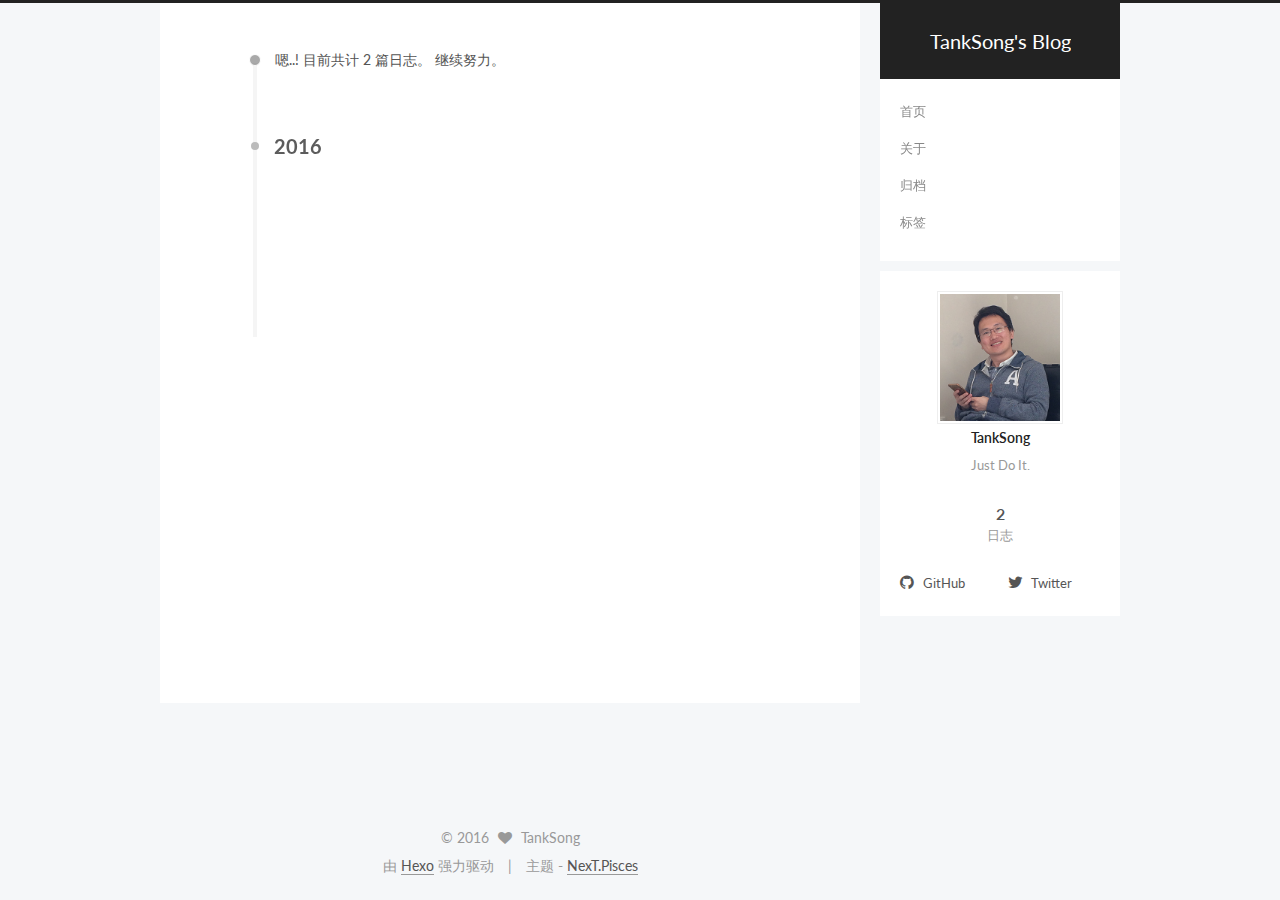
==== commit 68e14dae: "Site updated: 2016-11-09 17:45:16" ====
--- a/archives/index.html
+++ b/archives/index.html
@@ -5,7 +5,7 @@
   
 
 
-<html class="theme-next muse use-motion">
+<html class="theme-next pisces use-motion">
 <head>
   <meta charset="UTF-8"/>
 <meta http-equiv="X-UA-Compatible" content="IE=edge,chrome=1" />
@@ -74,8 +74,6 @@
 
 
 
-  <link rel="alternate" href="/atom.xml" title="TankSong's" type="application/atom+xml" />
-
 
 
 
@@ -88,12 +86,12 @@
 
 <meta name="description" content="Just Do It.">
 <meta property="og:type" content="website">
-<meta property="og:title" content="TankSong's">
+<meta property="og:title" content="TankSong's Blog">
 <meta property="og:url" content="https://tanksong.github.io/archives/index.html">
-<meta property="og:site_name" content="TankSong's">
+<meta property="og:site_name" content="TankSong's Blog">
 <meta property="og:description" content="Just Do It.">
 <meta name="twitter:card" content="summary">
-<meta name="twitter:title" content="TankSong's">
+<meta name="twitter:title" content="TankSong's Blog">
 <meta name="twitter:description" content="Just Do It.">
 
 
@@ -101,8 +99,8 @@
 <script type="text/javascript" id="hexo.configuration">
   var NexT = window.NexT || {};
   var CONFIG = {
-    scheme: 'Muse',
-    sidebar: {"position":"left","display":"post"},
+    scheme: 'Pisces',
+    sidebar: {"position":"right","display":"post"},
     fancybox: true,
     motion: true,
     duoshuo: {
@@ -118,7 +116,7 @@
   <link rel="canonical" href="https://tanksong.github.io/archives/"/>
 
 
-  <title> 归档 | TankSong's </title>
+  <title> 归档 | TankSong's Blog </title>
 </head>
 
 <body itemscope itemtype="//schema.org/WebPage" lang="zh-Hans">
@@ -139,7 +137,7 @@
     
   
 
-  <div class="container one-collumn sidebar-position-left  page-archive  ">
+  <div class="container one-collumn sidebar-position-right  page-archive  ">
     <div class="headband"></div>
 
     <header id="header" class="header" itemscope itemtype="//schema.org/WPHeader">
@@ -149,7 +147,7 @@
   <div class="custom-logo-site-title">
     <a href="/"  class="brand" rel="start">
       <span class="logo-line-before"><i></i></span>
-      <span class="site-title">TankSong's</span>
+      <span class="site-title">TankSong's Blog</span>
       <span class="logo-line-after"><i></i></span>
     </a>
   </div>
@@ -179,6 +177,14 @@
         </li>
       
         
+        <li class="menu-item menu-item-about">
+          <a href="/about" rel="section">
+            
+            关于
+          </a>
+        </li>
+      
+        
         <li class="menu-item menu-item-archives">
           <a href="/archives" rel="section">
             
@@ -191,14 +197,6 @@
           <a href="/tags" rel="section">
             
             标签
-          </a>
-        </li>
-      
-        
-        <li class="menu-item menu-item-schedule">
-          <a href="/schedule" rel="section">
-            
-            日程
           </a>
         </li>
       
@@ -366,15 +364,28 @@
         </nav>
 
         
-          <div class="feed-link motion-element">
-            <a href="/atom.xml" rel="alternate">
-              <i class="fa fa-rss"></i>
-              RSS
-            </a>
-          </div>
-        
 
         <div class="links-of-author motion-element">
+          
+            
+              <span class="links-of-author-item">
+                <a href="https://github.com/TankSong" target="_blank" title="GitHub">
+                  
+                    <i class="fa fa-fw fa-github"></i>
+                  
+                  GitHub
+                </a>
+              </span>
+            
+              <span class="links-of-author-item">
+                <a href="http://www.twitter.com" target="_blank" title="Twitter">
+                  
+                    <i class="fa fa-fw fa-twitter"></i>
+                  
+                  Twitter
+                </a>
+              </span>
+            
           
         </div>
 
@@ -415,7 +426,7 @@
 <div class="theme-info">
   主题 -
   <a class="theme-link" href="https://github.com/iissnan/hexo-theme-next">
-    NexT.Muse
+    NexT.Pisces
   </a>
 </div>
 
@@ -481,6 +492,13 @@
   
   
 
+
+  <script type="text/javascript" src="/js/src/affix.js?v=5.0.2"></script>
+
+  <script type="text/javascript" src="/js/src/schemes/pisces.js?v=5.0.2"></script>
+
+
+
   
   
     <script type="text/javascript" id="motion.page.archive">
--- a/css/main.css
+++ b/css/main.css
@@ -743,7 +743,7 @@
   font-size: 14px;
   color: #fff;
   background: #222;
-  border: 2px solid #222;
+  border: 2px solid #555;
   text-decoration: none;
   border-radius: 0;
   transition-property: background-color;
@@ -754,8 +754,8 @@
 .btn:hover,
 .post-more-link .btn:hover {
   border-color: #222;
-  color: #222;
-  background: #fff;
+  color: #fff;
+  background: #222;
 }
 .btn-bar {
   display: block;
@@ -860,7 +860,7 @@
   width: 25px;
   background: #222;
   font-size: 12px;
-  opacity: 1;
+  opacity: 0.6;
   color: #fff;
   cursor: pointer;
   text-align: center;
@@ -881,7 +881,7 @@
   }
 }
 .back-to-top.back-to-top-on {
-  bottom: 19px;
+  bottom: 40px;
 }
 .header {
   background: #fff;
@@ -930,7 +930,7 @@
 .site-subtitle {
   margin-top: 10px;
   font-size: 13px;
-  color: #999;
+  color: #ddd;
 }
 .use-motion .brand {
   opacity: 0;
@@ -1003,7 +1003,8 @@
   transition-timing-function: ease-in-out;
   transition-delay: 0s;
 }
-.menu .menu-item a:hover {
+.menu .menu-item a:hover,
+.menu-item-active a {
   border-bottom-color: #222;
 }
 .menu .menu-item .fa {
@@ -1231,7 +1232,7 @@
   font-size: 26px;
   text-align: center;
   word-break: break-word;
-  font-weight: 400;
+  font-weight: 300;
 }
 @media (max-width: 767px) {
   .posts-expand .post-title {
@@ -1323,10 +1324,10 @@
   margin-top: 50px;
 }
 .post-more-link .btn {
-  color: #fff;
+  color: #555;
   font-size: 14px;
-  background: #222;
-  border-radius: 0;
+  background: #fff;
+  border-radius: 2px;
   line-height: 2;
 }
 .posts-expand .post-tags {
@@ -1479,20 +1480,20 @@
   display: block;
   margin: 0 auto;
   padding: 2px;
-  max-width: 96px;
+  max-width: 120px;
   height: auto;
-  border: 2px solid #333;
+  border: 1px solid #eee;
 }
 .site-author-name {
-  margin: 5px 0 0;
+  margin: 0;
   text-align: center;
-  color: #f5f5f5;
-  font-weight: normal;
+  color: #222;
+  font-weight: 600;
 }
 .site-description {
-  margin-top: 5px;
+  margin-top: 0;
   text-align: center;
-  font-size: 14px;
+  font-size: 13px;
   color: #999;
 }
 .site-state {
@@ -1504,7 +1505,7 @@
 .site-state-item {
   display: inline-block;
   padding: 0 15px;
-  border-left: 1px solid #333;
+  border-left: 1px solid #eee;
 }
 .site-state-item:first-child {
   border-left: none;
@@ -1517,11 +1518,11 @@
   text-align: center;
   color: inherit;
   font-weight: 600;
-  font-size: 18px;
+  font-size: 16px;
 }
 .site-state-item-name {
   font-size: 13px;
-  color: inherit;
+  color: #999;
 }
 .feed-link {
   margin-top: 20px;
@@ -1563,7 +1564,7 @@
   width: 4px;
   height: 4px;
   border-radius: 50%;
-  background: #6bff30;
+  background: #ff4578;
 }
 .links-of-blogroll {
   font-size: 13px;
@@ -1592,7 +1593,7 @@
   color: #555;
 }
 .sidebar-nav li:hover {
-  color: #f5f5f5;
+  color: #fc6423;
 }
 .page-post-detail .sidebar-nav-toc {
   padding: 0 5px;
@@ -1601,11 +1602,11 @@
   margin-left: 10px;
 }
 .sidebar-nav .sidebar-nav-active {
-  color: #87daff;
-  border-bottom-color: #87daff;
+  color: #fc6423;
+  border-bottom-color: #fc6423;
 }
 .sidebar-nav .sidebar-nav-active:hover {
-  color: #87daff;
+  color: #fc6423;
 }
 .sidebar-panel {
   display: none;
@@ -1638,12 +1639,12 @@
   transition-timing-function: ease-in-out;
   transition-delay: 0s;
   transition-property: all;
-  color: #999;
-  border-bottom-color: #555;
+  color: #666;
+  border-bottom-color: #ccc;
 }
 .post-toc ol a:hover {
-  color: #ccc;
-  border-bottom-color: #ccc;
+  color: #000;
+  border-bottom-color: #000;
 }
 .post-toc .nav-item {
   overflow: hidden;
@@ -1664,14 +1665,14 @@
   display: block;
 }
 .post-toc .nav .active > a {
-  color: #87daff;
-  border-bottom-color: #87daff;
+  color: #fc6423;
+  border-bottom-color: #fc6423;
 }
 .post-toc .nav .active-current > a {
-  color: #87daff;
+  color: #fc6423;
 }
 .post-toc .nav .active-current > a:hover {
-  color: #87daff;
+  color: #fc6423;
 }
 .footer {
   font-size: 14px;
@@ -2056,6 +2057,28 @@
   top: 42%;
   color: #ccc;
 }
+.busuanzi-count:before {
+  content: " ";
+  float: left;
+  width: 260px;
+  min-height: 25px;
+}
+@media (min-width: 768px) and (max-width: 991px) {
+  .busuanzi-count {
+    width: auto;
+  }
+  .busuanzi-count:before {
+    display: none;
+  }
+}
+@media (max-width: 767px) {
+  .busuanzi-count {
+    width: auto;
+  }
+  .busuanzi-count:before {
+    display: none;
+  }
+}
 .site-uv,
 .site-pv,
 .page-pv {
@@ -2294,82 +2317,395 @@
   }
 }
 .page-post-detail .sidebar-toggle-line {
-  background: #87daff;
+  background: #fc6423;
 }
 .page-post-detail .comments {
   overflow: hidden;
 }
-@media (max-width: 767px) {
-  .header-inner,
-  .container .main-inner,
+body {
+  background: #f5f7f9;
+}
+@media (min-width: 992px) {
+  .full-image.full-image.full-image {
+    max-width: none;
+    width: 118%;
+    margin: 0 -9%;
+  }
+}
+.header {
+  position: relative;
+  margin: 0 auto;
+  width: 960px;
+}
+@media (min-width: 768px) and (max-width: 991px) {
+  .header {
+    width: auto;
+  }
+}
+@media (max-width: 767px) {
+  .header {
+    width: auto;
+  }
+}
+.header-inner {
+  position: absolute;
+  top: 0;
+  overflow: hidden;
+  padding: 0;
+  width: 240px;
+  background: #fff;
+}
+@media (min-width: 1600px) {
+  .container .header-inner {
+    width: 240px;
+  }
+}
+@media (min-width: 768px) and (max-width: 991px) {
+  .header-inner {
+    position: relative;
+    width: auto;
+  }
+}
+@media (max-width: 767px) {
+  .header-inner {
+    position: relative;
+    width: auto;
+  }
+}
+.main:before,
+.main:after {
+  content: " ";
+  display: table;
+}
+.main:after {
+  clear: both;
+}
+@media (min-width: 768px) and (max-width: 991px) {
+  .main {
+    padding-bottom: 100px;
+  }
+}
+@media (max-width: 767px) {
+  .main {
+    padding-bottom: 100px;
+  }
+}
+.container .main-inner {
+  width: 960px;
+}
+@media (min-width: 768px) and (max-width: 991px) {
+  .container .main-inner {
+    width: auto;
+  }
+}
+@media (max-width: 767px) {
+  .container .main-inner {
+    width: auto;
+  }
+}
+.content-wrap {
+  float: right;
+  box-sizing: border-box;
+  padding: 40px;
+  width: 700px;
+  background: #fff;
+  min-height: 700px;
+}
+@media (min-width: 768px) and (max-width: 991px) {
+  .content-wrap {
+    width: 100%;
+    padding: 20px;
+  }
+}
+@media (max-width: 767px) {
+  .content-wrap {
+    width: 100%;
+    padding: 20px;
+    min-height: auto;
+  }
+}
+.sidebar {
+  position: static;
+  float: left;
+  margin-top: 300px;
+  width: 240px;
+  background: #fff;
+  box-shadow: none;
+}
+@media (min-width: 768px) and (max-width: 991px) {
+  .sidebar {
+    display: none;
+  }
+}
+@media (max-width: 767px) {
+  .sidebar {
+    display: none;
+  }
+}
+.sidebar-toggle {
+  display: none;
+}
+.footer-inner {
+  width: 960px;
+}
+.footer-inner:before {
+  content: " ";
+  float: left;
+  width: 260px;
+  min-height: 50px;
+}
+@media (min-width: 768px) and (max-width: 991px) {
   .footer-inner {
     width: auto;
   }
-}
-embed {
+  .footer-inner:before {
+    display: none;
+  }
+}
+@media (max-width: 767px) {
+  .footer-inner {
+    width: auto;
+  }
+  .footer-inner:before {
+    display: none;
+  }
+}
+.sidebar-position-right .header-inner {
+  right: 0;
+}
+.sidebar-position-right .content-wrap {
+  float: left;
+}
+.sidebar-position-right .sidebar {
+  float: right;
+}
+.sidebar-position-right .footer-inner:before {
+  float: right;
+}
+.site-meta {
+  padding: 20px 0;
+  color: #fff;
+  background: #222;
+}
+@media (min-width: 768px) and (max-width: 991px) {
+  .site-meta {
+    box-shadow: 0 0 16px rgba(0,0,0,0.5);
+  }
+}
+@media (max-width: 767px) {
+  .site-meta {
+    box-shadow: 0 0 16px rgba(0,0,0,0.5);
+  }
+}
+.brand {
   display: block;
-  margin: 0px auto 25px auto;
-}
-.custom-logo .site-meta-headline {
-  text-align: center;
-}
-.custom-logo .brand {
+  padding: 0;
   background: none;
 }
-.custom-logo .site-title {
-  margin: 10px auto 0;
-  font-size: 24px;
-  color: #222;
-}
-.custom-logo .site-title a {
-  border: none;
-}
-.custom-logo-image {
-  margin: 0 auto;
-  padding: 5px;
-  max-width: 150px;
-  background: #fff;
-}
-@media (max-width: 767px) {
-  .site-nav {
-    position: absolute;
-    left: 0;
-    top: 52px;
-    margin: 0;
-    width: 100%;
-    padding: 0;
-    background: #fff;
-    border-bottom: 1px solid #ddd;
-  }
-}
-@media (max-width: 767px) {
-  .menu {
-    text-align: left;
-  }
-}
-@media (max-width: 767px) {
-  .menu .menu-item {
-    display: block;
-    margin: 0 10px;
-    vertical-align: top;
-  }
-}
-@media (max-width: 767px) {
-  .menu .menu-item br {
-    display: none;
-  }
-}
-@media (max-width: 767px) {
-  .menu .menu-item a {
-    padding: 5px 10px;
-  }
-}
-.menu .menu-item .fa {
-  margin-right: 0;
+.brand:hover {
+  color: #fff;
+}
+.site-subtitle {
+  margin: 0;
 }
 .site-search form {
   display: none;
 }
+.site-nav {
+  border-top: none;
+}
+@media (min-width: 768px) and (max-width: 991px) {
+  .site-nav {
+    display: none !important;
+  }
+}
+@media (min-width: 768px) and (max-width: 991px) {
+  .site-nav-on {
+    display: block !important;
+  }
+}
+.menu .menu-item {
+  display: block;
+  margin: 0;
+  list-style: none;
+}
+.menu .menu-item a {
+  position: relative;
+  box-sizing: border-box;
+  padding: 5px 20px;
+  text-align: left;
+  line-height: inherit;
+  transition-property: background-color;
+  transition-duration: 0.2s;
+  transition-timing-function: ease-in-out;
+  transition-delay: 0s;
+}
+.menu .menu-item a:hover,
+.menu-item-active a {
+  background: #f9f9f9;
+  border-bottom-color: #fff;
+}
+.menu .menu-item br {
+  display: none;
+}
+.menu-item-active a:after {
+  content: " ";
+  position: absolute;
+  top: 50%;
+  margin-top: -3px;
+  right: 15px;
+  width: 6px;
+  height: 6px;
+  border-radius: 50%;
+  background-color: #bbb;
+}
+.btn-bar {
+  background-color: #fff;
+}
+.site-nav-toggle {
+  top: 20px;
+  left: 20px;
+}
+@media (min-width: 768px) and (max-width: 991px) {
+  .site-nav-toggle {
+    display: block;
+  }
+}
+.use-motion .sidebar .motion-element {
+  opacity: 1;
+}
+.sidebar {
+  display: none;
+  right: auto;
+  bottom: auto;
+  -webkit-transform: none;
+}
+.sidebar-inner {
+  box-sizing: border-box;
+  width: 240px;
+  color: #555;
+  background: #fff;
+}
+.sidebar-inner.affix {
+  position: fixed;
+  top: 0;
+}
+.site-overview {
+  margin: 0 2px;
+  text-align: left;
+}
+.site-author:before,
+.site-author:after {
+  content: " ";
+  display: table;
+}
+.site-author:after {
+  clear: both;
+}
+.sidebar a {
+  color: #555;
+}
+.sidebar a:hover {
+  color: #222;
+}
+.links-of-author-item a:before {
+  display: none;
+}
+.links-of-author-item a {
+  border-bottom: none;
+  text-decoration: underline;
+}
+.feed-link {
+  border-top: 1px dotted #ccc;
+  border-bottom: 1px dotted #ccc;
+  text-align: center;
+}
+.feed-link a {
+  display: block;
+  color: #fc6423;
+  border: none;
+}
+.feed-link a:hover {
+  background: none;
+  color: #e34603;
+}
+.feed-link a:hover i {
+  color: #e34603;
+}
+.links-of-author:before,
+.links-of-author:after {
+  content: " ";
+  display: table;
+}
+.links-of-author:after {
+  clear: both;
+}
+.links-of-author-item {
+  float: left;
+  margin: 5px 0 0;
+  width: 50%;
+}
+.links-of-author-item a {
+  box-sizing: border-box;
+  display: inline-block;
+  margin-right: 0;
+  margin-bottom: 0;
+  padding: 0 5px;
+  overflow: hidden;
+  white-space: nowrap;
+  text-overflow: ellipsis;
+}
+.links-of-author-item a {
+  display: block;
+  text-decoration: none;
+}
+.links-of-author-item a:hover {
+  border-radius: 4px;
+  background: #eee;
+}
+.links-of-author-item .fa {
+  margin-right: 2px;
+  font-size: 16px;
+}
+.links-of-author-item .fa-globe {
+  font-size: 15px;
+}
+.links-of-blogroll {
+  margin-top: 20px;
+  padding: 3px 0 0;
+  border-top: 1px dotted #ccc;
+}
+.links-of-blogroll-title {
+  margin-top: 0;
+}
+.links-of-blogroll-item {
+  padding: 0;
+}
+.links-of-blogroll-inline:before,
+.links-of-blogroll-inline:after {
+  content: " ";
+  display: table;
+}
+.links-of-blogroll-inline:after {
+  clear: both;
+}
 .links-of-blogroll-inline .links-of-blogroll-item {
-  display: inline-block;
-}
+  float: left;
+  margin: 5px 0 0;
+  width: 50%;
+}
+.links-of-blogroll-inline .links-of-blogroll-item a {
+  box-sizing: border-box;
+  display: inline-block;
+  margin-right: 0;
+  margin-bottom: 0;
+  padding: 0 5px;
+  overflow: hidden;
+  white-space: nowrap;
+  text-overflow: ellipsis;
+}
+@media (max-width: 767px) {
+  .post-body {
+    text-align: justify;
+  }
+}
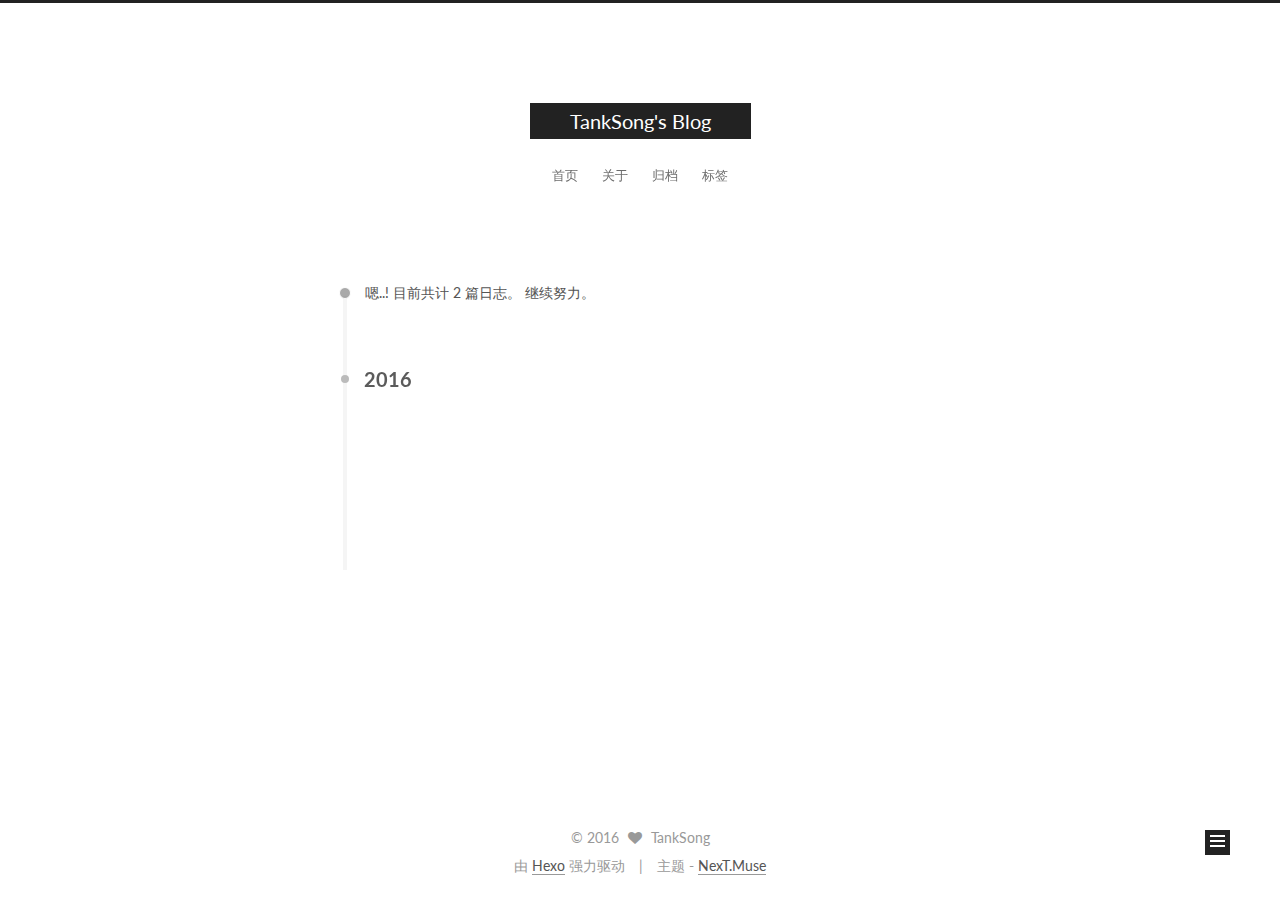
==== commit 635155a0: "Site updated: 2016-11-09 17:49:42" ====
--- a/archives/index.html
+++ b/archives/index.html
@@ -5,7 +5,7 @@
   
 
 
-<html class="theme-next pisces use-motion">
+<html class="theme-next muse use-motion">
 <head>
   <meta charset="UTF-8"/>
 <meta http-equiv="X-UA-Compatible" content="IE=edge,chrome=1" />
@@ -99,7 +99,7 @@
 <script type="text/javascript" id="hexo.configuration">
   var NexT = window.NexT || {};
   var CONFIG = {
-    scheme: 'Pisces',
+    scheme: 'Muse',
     sidebar: {"position":"right","display":"post"},
     fancybox: true,
     motion: true,
@@ -426,7 +426,7 @@
 <div class="theme-info">
   主题 -
   <a class="theme-link" href="https://github.com/iissnan/hexo-theme-next">
-    NexT.Pisces
+    NexT.Muse
   </a>
 </div>
 
@@ -492,13 +492,6 @@
   
   
 
-
-  <script type="text/javascript" src="/js/src/affix.js?v=5.0.2"></script>
-
-  <script type="text/javascript" src="/js/src/schemes/pisces.js?v=5.0.2"></script>
-
-
-
   
   
     <script type="text/javascript" id="motion.page.archive">
--- a/css/main.css
+++ b/css/main.css
@@ -743,7 +743,7 @@
   font-size: 14px;
   color: #fff;
   background: #222;
-  border: 2px solid #555;
+  border: 2px solid #222;
   text-decoration: none;
   border-radius: 0;
   transition-property: background-color;
@@ -754,8 +754,8 @@
 .btn:hover,
 .post-more-link .btn:hover {
   border-color: #222;
-  color: #fff;
-  background: #222;
+  color: #222;
+  background: #fff;
 }
 .btn-bar {
   display: block;
@@ -860,7 +860,7 @@
   width: 25px;
   background: #222;
   font-size: 12px;
-  opacity: 0.6;
+  opacity: 1;
   color: #fff;
   cursor: pointer;
   text-align: center;
@@ -881,7 +881,7 @@
   }
 }
 .back-to-top.back-to-top-on {
-  bottom: 40px;
+  bottom: 19px;
 }
 .header {
   background: #fff;
@@ -930,7 +930,7 @@
 .site-subtitle {
   margin-top: 10px;
   font-size: 13px;
-  color: #ddd;
+  color: #999;
 }
 .use-motion .brand {
   opacity: 0;
@@ -1003,8 +1003,7 @@
   transition-timing-function: ease-in-out;
   transition-delay: 0s;
 }
-.menu .menu-item a:hover,
-.menu-item-active a {
+.menu .menu-item a:hover {
   border-bottom-color: #222;
 }
 .menu .menu-item .fa {
@@ -1232,7 +1231,7 @@
   font-size: 26px;
   text-align: center;
   word-break: break-word;
-  font-weight: 300;
+  font-weight: 400;
 }
 @media (max-width: 767px) {
   .posts-expand .post-title {
@@ -1324,10 +1323,10 @@
   margin-top: 50px;
 }
 .post-more-link .btn {
-  color: #555;
+  color: #fff;
   font-size: 14px;
-  background: #fff;
-  border-radius: 2px;
+  background: #222;
+  border-radius: 0;
   line-height: 2;
 }
 .posts-expand .post-tags {
@@ -1480,20 +1479,20 @@
   display: block;
   margin: 0 auto;
   padding: 2px;
-  max-width: 120px;
+  max-width: 96px;
   height: auto;
-  border: 1px solid #eee;
+  border: 2px solid #333;
 }
 .site-author-name {
-  margin: 0;
-  text-align: center;
-  color: #222;
-  font-weight: 600;
+  margin: 5px 0 0;
+  text-align: center;
+  color: #f5f5f5;
+  font-weight: normal;
 }
 .site-description {
-  margin-top: 0;
-  text-align: center;
-  font-size: 13px;
+  margin-top: 5px;
+  text-align: center;
+  font-size: 14px;
   color: #999;
 }
 .site-state {
@@ -1505,7 +1504,7 @@
 .site-state-item {
   display: inline-block;
   padding: 0 15px;
-  border-left: 1px solid #eee;
+  border-left: 1px solid #333;
 }
 .site-state-item:first-child {
   border-left: none;
@@ -1518,11 +1517,11 @@
   text-align: center;
   color: inherit;
   font-weight: 600;
-  font-size: 16px;
+  font-size: 18px;
 }
 .site-state-item-name {
   font-size: 13px;
-  color: #999;
+  color: inherit;
 }
 .feed-link {
   margin-top: 20px;
@@ -1564,7 +1563,7 @@
   width: 4px;
   height: 4px;
   border-radius: 50%;
-  background: #ff4578;
+  background: #9cdfe4;
 }
 .links-of-blogroll {
   font-size: 13px;
@@ -1593,7 +1592,7 @@
   color: #555;
 }
 .sidebar-nav li:hover {
-  color: #fc6423;
+  color: #f5f5f5;
 }
 .page-post-detail .sidebar-nav-toc {
   padding: 0 5px;
@@ -1602,11 +1601,11 @@
   margin-left: 10px;
 }
 .sidebar-nav .sidebar-nav-active {
-  color: #fc6423;
-  border-bottom-color: #fc6423;
+  color: #87daff;
+  border-bottom-color: #87daff;
 }
 .sidebar-nav .sidebar-nav-active:hover {
-  color: #fc6423;
+  color: #87daff;
 }
 .sidebar-panel {
   display: none;
@@ -1639,12 +1638,12 @@
   transition-timing-function: ease-in-out;
   transition-delay: 0s;
   transition-property: all;
-  color: #666;
+  color: #999;
+  border-bottom-color: #555;
+}
+.post-toc ol a:hover {
+  color: #ccc;
   border-bottom-color: #ccc;
-}
-.post-toc ol a:hover {
-  color: #000;
-  border-bottom-color: #000;
 }
 .post-toc .nav-item {
   overflow: hidden;
@@ -1665,14 +1664,14 @@
   display: block;
 }
 .post-toc .nav .active > a {
-  color: #fc6423;
-  border-bottom-color: #fc6423;
+  color: #87daff;
+  border-bottom-color: #87daff;
 }
 .post-toc .nav .active-current > a {
-  color: #fc6423;
+  color: #87daff;
 }
 .post-toc .nav .active-current > a:hover {
-  color: #fc6423;
+  color: #87daff;
 }
 .footer {
   font-size: 14px;
@@ -2057,28 +2056,6 @@
   top: 42%;
   color: #ccc;
 }
-.busuanzi-count:before {
-  content: " ";
-  float: left;
-  width: 260px;
-  min-height: 25px;
-}
-@media (min-width: 768px) and (max-width: 991px) {
-  .busuanzi-count {
-    width: auto;
-  }
-  .busuanzi-count:before {
-    display: none;
-  }
-}
-@media (max-width: 767px) {
-  .busuanzi-count {
-    width: auto;
-  }
-  .busuanzi-count:before {
-    display: none;
-  }
-}
 .site-uv,
 .site-pv,
 .page-pv {
@@ -2317,395 +2294,82 @@
   }
 }
 .page-post-detail .sidebar-toggle-line {
-  background: #fc6423;
+  background: #87daff;
 }
 .page-post-detail .comments {
   overflow: hidden;
 }
-body {
-  background: #f5f7f9;
-}
-@media (min-width: 992px) {
-  .full-image.full-image.full-image {
-    max-width: none;
-    width: 118%;
-    margin: 0 -9%;
-  }
-}
-.header {
-  position: relative;
-  margin: 0 auto;
-  width: 960px;
-}
-@media (min-width: 768px) and (max-width: 991px) {
-  .header {
-    width: auto;
-  }
-}
-@media (max-width: 767px) {
-  .header {
-    width: auto;
-  }
-}
-.header-inner {
-  position: absolute;
-  top: 0;
-  overflow: hidden;
-  padding: 0;
-  width: 240px;
-  background: #fff;
-}
-@media (min-width: 1600px) {
-  .container .header-inner {
-    width: 240px;
-  }
-}
-@media (min-width: 768px) and (max-width: 991px) {
-  .header-inner {
-    position: relative;
-    width: auto;
-  }
-}
-@media (max-width: 767px) {
-  .header-inner {
-    position: relative;
-    width: auto;
-  }
-}
-.main:before,
-.main:after {
-  content: " ";
-  display: table;
-}
-.main:after {
-  clear: both;
-}
-@media (min-width: 768px) and (max-width: 991px) {
-  .main {
-    padding-bottom: 100px;
-  }
-}
-@media (max-width: 767px) {
-  .main {
-    padding-bottom: 100px;
-  }
-}
-.container .main-inner {
-  width: 960px;
-}
-@media (min-width: 768px) and (max-width: 991px) {
-  .container .main-inner {
-    width: auto;
-  }
-}
-@media (max-width: 767px) {
-  .container .main-inner {
-    width: auto;
-  }
-}
-.content-wrap {
-  float: right;
-  box-sizing: border-box;
-  padding: 40px;
-  width: 700px;
-  background: #fff;
-  min-height: 700px;
-}
-@media (min-width: 768px) and (max-width: 991px) {
-  .content-wrap {
-    width: 100%;
-    padding: 20px;
-  }
-}
-@media (max-width: 767px) {
-  .content-wrap {
-    width: 100%;
-    padding: 20px;
-    min-height: auto;
-  }
-}
-.sidebar {
-  position: static;
-  float: left;
-  margin-top: 300px;
-  width: 240px;
-  background: #fff;
-  box-shadow: none;
-}
-@media (min-width: 768px) and (max-width: 991px) {
-  .sidebar {
-    display: none;
-  }
-}
-@media (max-width: 767px) {
-  .sidebar {
-    display: none;
-  }
-}
-.sidebar-toggle {
-  display: none;
-}
-.footer-inner {
-  width: 960px;
-}
-.footer-inner:before {
-  content: " ";
-  float: left;
-  width: 260px;
-  min-height: 50px;
-}
-@media (min-width: 768px) and (max-width: 991px) {
+@media (max-width: 767px) {
+  .header-inner,
+  .container .main-inner,
   .footer-inner {
     width: auto;
   }
-  .footer-inner:before {
+}
+embed {
+  display: block;
+  margin: 0px auto 25px auto;
+}
+.custom-logo .site-meta-headline {
+  text-align: center;
+}
+.custom-logo .brand {
+  background: none;
+}
+.custom-logo .site-title {
+  margin: 10px auto 0;
+  font-size: 24px;
+  color: #222;
+}
+.custom-logo .site-title a {
+  border: none;
+}
+.custom-logo-image {
+  margin: 0 auto;
+  padding: 5px;
+  max-width: 150px;
+  background: #fff;
+}
+@media (max-width: 767px) {
+  .site-nav {
+    position: absolute;
+    left: 0;
+    top: 52px;
+    margin: 0;
+    width: 100%;
+    padding: 0;
+    background: #fff;
+    border-bottom: 1px solid #ddd;
+  }
+}
+@media (max-width: 767px) {
+  .menu {
+    text-align: left;
+  }
+}
+@media (max-width: 767px) {
+  .menu .menu-item {
+    display: block;
+    margin: 0 10px;
+    vertical-align: top;
+  }
+}
+@media (max-width: 767px) {
+  .menu .menu-item br {
     display: none;
   }
 }
 @media (max-width: 767px) {
-  .footer-inner {
-    width: auto;
-  }
-  .footer-inner:before {
-    display: none;
-  }
-}
-.sidebar-position-right .header-inner {
-  right: 0;
-}
-.sidebar-position-right .content-wrap {
-  float: left;
-}
-.sidebar-position-right .sidebar {
-  float: right;
-}
-.sidebar-position-right .footer-inner:before {
-  float: right;
-}
-.site-meta {
-  padding: 20px 0;
-  color: #fff;
-  background: #222;
-}
-@media (min-width: 768px) and (max-width: 991px) {
-  .site-meta {
-    box-shadow: 0 0 16px rgba(0,0,0,0.5);
-  }
-}
-@media (max-width: 767px) {
-  .site-meta {
-    box-shadow: 0 0 16px rgba(0,0,0,0.5);
-  }
-}
-.brand {
-  display: block;
-  padding: 0;
-  background: none;
-}
-.brand:hover {
-  color: #fff;
-}
-.site-subtitle {
-  margin: 0;
+  .menu .menu-item a {
+    padding: 5px 10px;
+  }
+}
+.menu .menu-item .fa {
+  margin-right: 0;
 }
 .site-search form {
   display: none;
 }
-.site-nav {
-  border-top: none;
-}
-@media (min-width: 768px) and (max-width: 991px) {
-  .site-nav {
-    display: none !important;
-  }
-}
-@media (min-width: 768px) and (max-width: 991px) {
-  .site-nav-on {
-    display: block !important;
-  }
-}
-.menu .menu-item {
-  display: block;
-  margin: 0;
-  list-style: none;
-}
-.menu .menu-item a {
-  position: relative;
-  box-sizing: border-box;
-  padding: 5px 20px;
-  text-align: left;
-  line-height: inherit;
-  transition-property: background-color;
-  transition-duration: 0.2s;
-  transition-timing-function: ease-in-out;
-  transition-delay: 0s;
-}
-.menu .menu-item a:hover,
-.menu-item-active a {
-  background: #f9f9f9;
-  border-bottom-color: #fff;
-}
-.menu .menu-item br {
-  display: none;
-}
-.menu-item-active a:after {
-  content: " ";
-  position: absolute;
-  top: 50%;
-  margin-top: -3px;
-  right: 15px;
-  width: 6px;
-  height: 6px;
-  border-radius: 50%;
-  background-color: #bbb;
-}
-.btn-bar {
-  background-color: #fff;
-}
-.site-nav-toggle {
-  top: 20px;
-  left: 20px;
-}
-@media (min-width: 768px) and (max-width: 991px) {
-  .site-nav-toggle {
-    display: block;
-  }
-}
-.use-motion .sidebar .motion-element {
-  opacity: 1;
-}
-.sidebar {
-  display: none;
-  right: auto;
-  bottom: auto;
-  -webkit-transform: none;
-}
-.sidebar-inner {
-  box-sizing: border-box;
-  width: 240px;
-  color: #555;
-  background: #fff;
-}
-.sidebar-inner.affix {
-  position: fixed;
-  top: 0;
-}
-.site-overview {
-  margin: 0 2px;
-  text-align: left;
-}
-.site-author:before,
-.site-author:after {
-  content: " ";
-  display: table;
-}
-.site-author:after {
-  clear: both;
-}
-.sidebar a {
-  color: #555;
-}
-.sidebar a:hover {
-  color: #222;
-}
-.links-of-author-item a:before {
-  display: none;
-}
-.links-of-author-item a {
-  border-bottom: none;
-  text-decoration: underline;
-}
-.feed-link {
-  border-top: 1px dotted #ccc;
-  border-bottom: 1px dotted #ccc;
-  text-align: center;
-}
-.feed-link a {
-  display: block;
-  color: #fc6423;
-  border: none;
-}
-.feed-link a:hover {
-  background: none;
-  color: #e34603;
-}
-.feed-link a:hover i {
-  color: #e34603;
-}
-.links-of-author:before,
-.links-of-author:after {
-  content: " ";
-  display: table;
-}
-.links-of-author:after {
-  clear: both;
-}
-.links-of-author-item {
-  float: left;
-  margin: 5px 0 0;
-  width: 50%;
-}
-.links-of-author-item a {
-  box-sizing: border-box;
-  display: inline-block;
-  margin-right: 0;
-  margin-bottom: 0;
-  padding: 0 5px;
-  overflow: hidden;
-  white-space: nowrap;
-  text-overflow: ellipsis;
-}
-.links-of-author-item a {
-  display: block;
-  text-decoration: none;
-}
-.links-of-author-item a:hover {
-  border-radius: 4px;
-  background: #eee;
-}
-.links-of-author-item .fa {
-  margin-right: 2px;
-  font-size: 16px;
-}
-.links-of-author-item .fa-globe {
-  font-size: 15px;
-}
-.links-of-blogroll {
-  margin-top: 20px;
-  padding: 3px 0 0;
-  border-top: 1px dotted #ccc;
-}
-.links-of-blogroll-title {
-  margin-top: 0;
-}
-.links-of-blogroll-item {
-  padding: 0;
-}
-.links-of-blogroll-inline:before,
-.links-of-blogroll-inline:after {
-  content: " ";
-  display: table;
-}
-.links-of-blogroll-inline:after {
-  clear: both;
-}
 .links-of-blogroll-inline .links-of-blogroll-item {
-  float: left;
-  margin: 5px 0 0;
-  width: 50%;
-}
-.links-of-blogroll-inline .links-of-blogroll-item a {
-  box-sizing: border-box;
-  display: inline-block;
-  margin-right: 0;
-  margin-bottom: 0;
-  padding: 0 5px;
-  overflow: hidden;
-  white-space: nowrap;
-  text-overflow: ellipsis;
-}
-@media (max-width: 767px) {
-  .post-body {
-    text-align: justify;
-  }
-}
+  display: inline-block;
+}
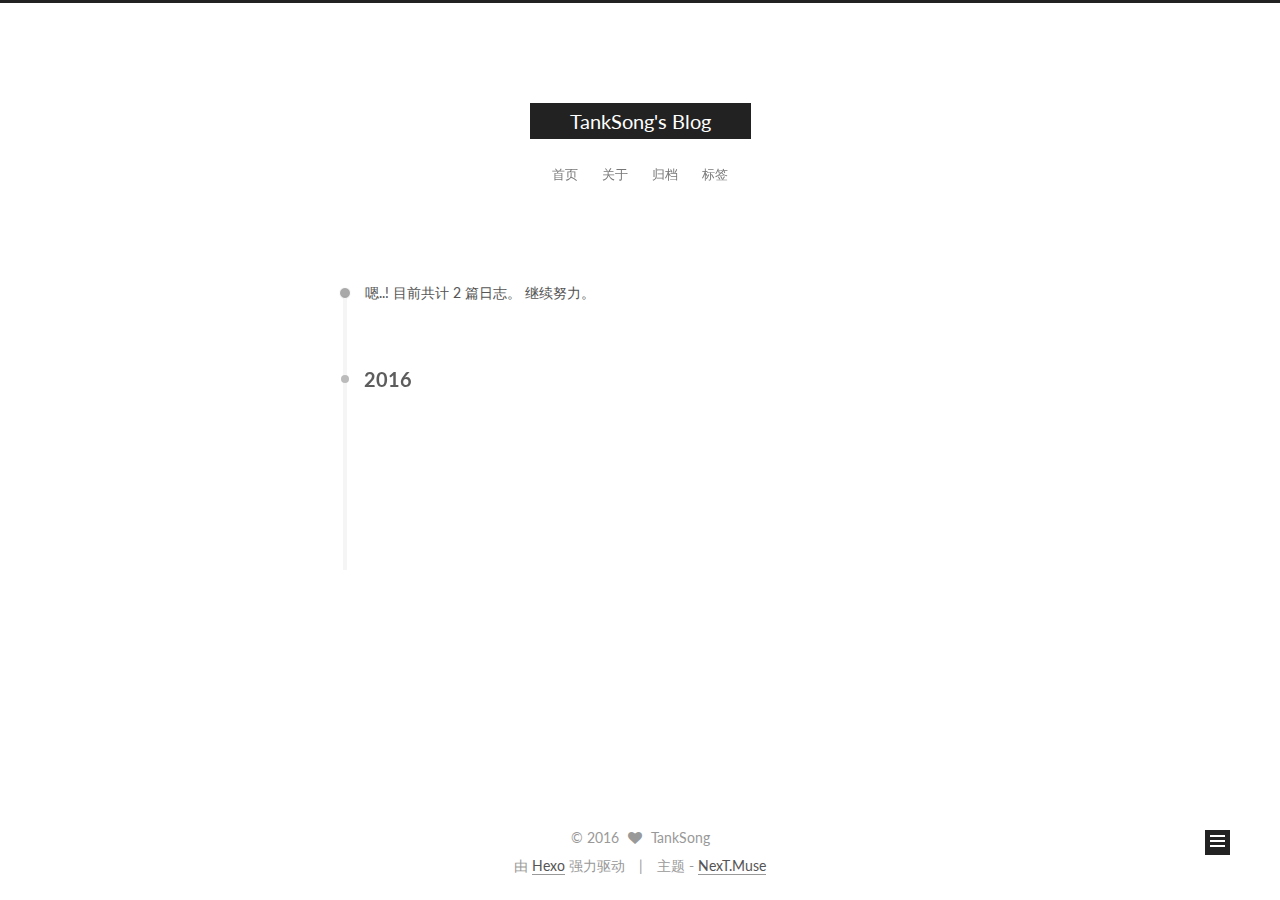
==== commit 7ae0f3b5: "Site updated: 2016-11-10 16:01:24" ====
--- a/archives/index.html
+++ b/archives/index.html
@@ -84,15 +84,15 @@
 
 
 
-<meta name="description" content="Just Do It.">
+<meta name="description" content="有你有我，无忧无虑">
 <meta property="og:type" content="website">
 <meta property="og:title" content="TankSong's Blog">
 <meta property="og:url" content="https://tanksong.github.io/archives/index.html">
 <meta property="og:site_name" content="TankSong's Blog">
-<meta property="og:description" content="Just Do It.">
+<meta property="og:description" content="有你有我，无忧无虑">
 <meta name="twitter:card" content="summary">
 <meta name="twitter:title" content="TankSong's Blog">
-<meta name="twitter:description" content="Just Do It.">
+<meta name="twitter:description" content="有你有我，无忧无虑">
 
 
 
@@ -347,7 +347,7 @@
                src="/images/BigHead.png"
                alt="TankSong" />
           <p class="site-author-name" itemprop="name">TankSong</p>
-          <p class="site-description motion-element" itemprop="description">Just Do It.</p>
+          <p class="site-description motion-element" itemprop="description">有你有我，无忧无虑</p>
         </div>
         <nav class="site-state motion-element">
           <div class="site-state-item site-state-posts">
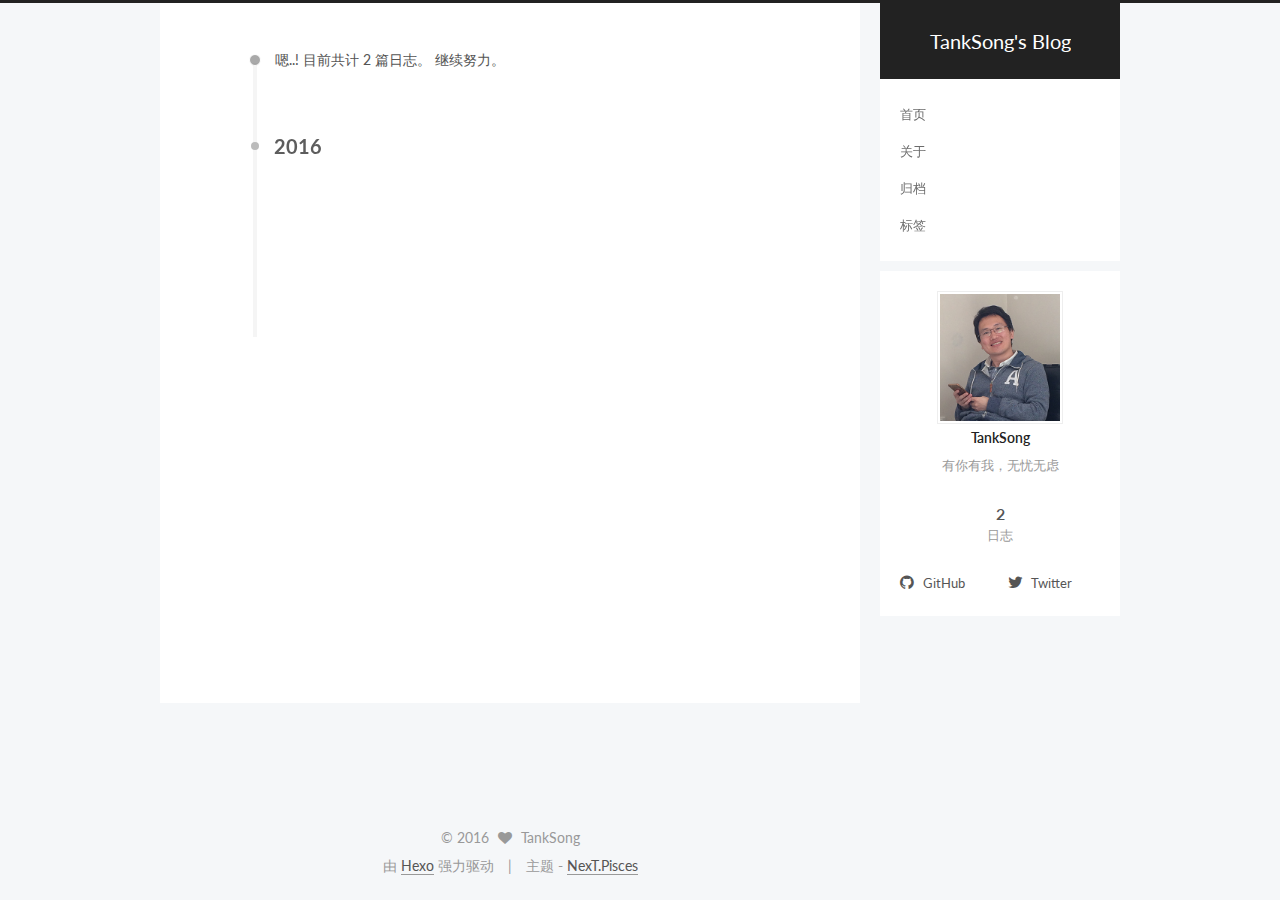
==== commit 95d5e67a: "Site updated: 2016-11-10 16:03:35" ====
--- a/archives/index.html
+++ b/archives/index.html
@@ -5,7 +5,7 @@
   
 
 
-<html class="theme-next muse use-motion">
+<html class="theme-next pisces use-motion">
 <head>
   <meta charset="UTF-8"/>
 <meta http-equiv="X-UA-Compatible" content="IE=edge,chrome=1" />
@@ -99,7 +99,7 @@
 <script type="text/javascript" id="hexo.configuration">
   var NexT = window.NexT || {};
   var CONFIG = {
-    scheme: 'Muse',
+    scheme: 'Pisces',
     sidebar: {"position":"right","display":"post"},
     fancybox: true,
     motion: true,
@@ -426,7 +426,7 @@
 <div class="theme-info">
   主题 -
   <a class="theme-link" href="https://github.com/iissnan/hexo-theme-next">
-    NexT.Muse
+    NexT.Pisces
   </a>
 </div>
 
@@ -492,6 +492,13 @@
   
   
 
+
+  <script type="text/javascript" src="/js/src/affix.js?v=5.0.2"></script>
+
+  <script type="text/javascript" src="/js/src/schemes/pisces.js?v=5.0.2"></script>
+
+
+
   
   
     <script type="text/javascript" id="motion.page.archive">
--- a/css/main.css
+++ b/css/main.css
@@ -743,7 +743,7 @@
   font-size: 14px;
   color: #fff;
   background: #222;
-  border: 2px solid #222;
+  border: 2px solid #555;
   text-decoration: none;
   border-radius: 0;
   transition-property: background-color;
@@ -754,8 +754,8 @@
 .btn:hover,
 .post-more-link .btn:hover {
   border-color: #222;
-  color: #222;
-  background: #fff;
+  color: #fff;
+  background: #222;
 }
 .btn-bar {
   display: block;
@@ -860,7 +860,7 @@
   width: 25px;
   background: #222;
   font-size: 12px;
-  opacity: 1;
+  opacity: 0.6;
   color: #fff;
   cursor: pointer;
   text-align: center;
@@ -881,7 +881,7 @@
   }
 }
 .back-to-top.back-to-top-on {
-  bottom: 19px;
+  bottom: 40px;
 }
 .header {
   background: #fff;
@@ -930,7 +930,7 @@
 .site-subtitle {
   margin-top: 10px;
   font-size: 13px;
-  color: #999;
+  color: #ddd;
 }
 .use-motion .brand {
   opacity: 0;
@@ -1003,7 +1003,8 @@
   transition-timing-function: ease-in-out;
   transition-delay: 0s;
 }
-.menu .menu-item a:hover {
+.menu .menu-item a:hover,
+.menu-item-active a {
   border-bottom-color: #222;
 }
 .menu .menu-item .fa {
@@ -1231,7 +1232,7 @@
   font-size: 26px;
   text-align: center;
   word-break: break-word;
-  font-weight: 400;
+  font-weight: 300;
 }
 @media (max-width: 767px) {
   .posts-expand .post-title {
@@ -1323,10 +1324,10 @@
   margin-top: 50px;
 }
 .post-more-link .btn {
-  color: #fff;
+  color: #555;
   font-size: 14px;
-  background: #222;
-  border-radius: 0;
+  background: #fff;
+  border-radius: 2px;
   line-height: 2;
 }
 .posts-expand .post-tags {
@@ -1479,20 +1480,20 @@
   display: block;
   margin: 0 auto;
   padding: 2px;
-  max-width: 96px;
+  max-width: 120px;
   height: auto;
-  border: 2px solid #333;
+  border: 1px solid #eee;
 }
 .site-author-name {
-  margin: 5px 0 0;
+  margin: 0;
   text-align: center;
-  color: #f5f5f5;
-  font-weight: normal;
+  color: #222;
+  font-weight: 600;
 }
 .site-description {
-  margin-top: 5px;
+  margin-top: 0;
   text-align: center;
-  font-size: 14px;
+  font-size: 13px;
   color: #999;
 }
 .site-state {
@@ -1504,7 +1505,7 @@
 .site-state-item {
   display: inline-block;
   padding: 0 15px;
-  border-left: 1px solid #333;
+  border-left: 1px solid #eee;
 }
 .site-state-item:first-child {
   border-left: none;
@@ -1517,11 +1518,11 @@
   text-align: center;
   color: inherit;
   font-weight: 600;
-  font-size: 18px;
+  font-size: 16px;
 }
 .site-state-item-name {
   font-size: 13px;
-  color: inherit;
+  color: #999;
 }
 .feed-link {
   margin-top: 20px;
@@ -1563,7 +1564,7 @@
   width: 4px;
   height: 4px;
   border-radius: 50%;
-  background: #9cdfe4;
+  background: #c1ffa2;
 }
 .links-of-blogroll {
   font-size: 13px;
@@ -1592,7 +1593,7 @@
   color: #555;
 }
 .sidebar-nav li:hover {
-  color: #f5f5f5;
+  color: #fc6423;
 }
 .page-post-detail .sidebar-nav-toc {
   padding: 0 5px;
@@ -1601,11 +1602,11 @@
   margin-left: 10px;
 }
 .sidebar-nav .sidebar-nav-active {
-  color: #87daff;
-  border-bottom-color: #87daff;
+  color: #fc6423;
+  border-bottom-color: #fc6423;
 }
 .sidebar-nav .sidebar-nav-active:hover {
-  color: #87daff;
+  color: #fc6423;
 }
 .sidebar-panel {
   display: none;
@@ -1638,12 +1639,12 @@
   transition-timing-function: ease-in-out;
   transition-delay: 0s;
   transition-property: all;
-  color: #999;
-  border-bottom-color: #555;
+  color: #666;
+  border-bottom-color: #ccc;
 }
 .post-toc ol a:hover {
-  color: #ccc;
-  border-bottom-color: #ccc;
+  color: #000;
+  border-bottom-color: #000;
 }
 .post-toc .nav-item {
   overflow: hidden;
@@ -1664,14 +1665,14 @@
   display: block;
 }
 .post-toc .nav .active > a {
-  color: #87daff;
-  border-bottom-color: #87daff;
+  color: #fc6423;
+  border-bottom-color: #fc6423;
 }
 .post-toc .nav .active-current > a {
-  color: #87daff;
+  color: #fc6423;
 }
 .post-toc .nav .active-current > a:hover {
-  color: #87daff;
+  color: #fc6423;
 }
 .footer {
   font-size: 14px;
@@ -2056,6 +2057,28 @@
   top: 42%;
   color: #ccc;
 }
+.busuanzi-count:before {
+  content: " ";
+  float: left;
+  width: 260px;
+  min-height: 25px;
+}
+@media (min-width: 768px) and (max-width: 991px) {
+  .busuanzi-count {
+    width: auto;
+  }
+  .busuanzi-count:before {
+    display: none;
+  }
+}
+@media (max-width: 767px) {
+  .busuanzi-count {
+    width: auto;
+  }
+  .busuanzi-count:before {
+    display: none;
+  }
+}
 .site-uv,
 .site-pv,
 .page-pv {
@@ -2294,82 +2317,395 @@
   }
 }
 .page-post-detail .sidebar-toggle-line {
-  background: #87daff;
+  background: #fc6423;
 }
 .page-post-detail .comments {
   overflow: hidden;
 }
-@media (max-width: 767px) {
-  .header-inner,
-  .container .main-inner,
+body {
+  background: #f5f7f9;
+}
+@media (min-width: 992px) {
+  .full-image.full-image.full-image {
+    max-width: none;
+    width: 118%;
+    margin: 0 -9%;
+  }
+}
+.header {
+  position: relative;
+  margin: 0 auto;
+  width: 960px;
+}
+@media (min-width: 768px) and (max-width: 991px) {
+  .header {
+    width: auto;
+  }
+}
+@media (max-width: 767px) {
+  .header {
+    width: auto;
+  }
+}
+.header-inner {
+  position: absolute;
+  top: 0;
+  overflow: hidden;
+  padding: 0;
+  width: 240px;
+  background: #fff;
+}
+@media (min-width: 1600px) {
+  .container .header-inner {
+    width: 240px;
+  }
+}
+@media (min-width: 768px) and (max-width: 991px) {
+  .header-inner {
+    position: relative;
+    width: auto;
+  }
+}
+@media (max-width: 767px) {
+  .header-inner {
+    position: relative;
+    width: auto;
+  }
+}
+.main:before,
+.main:after {
+  content: " ";
+  display: table;
+}
+.main:after {
+  clear: both;
+}
+@media (min-width: 768px) and (max-width: 991px) {
+  .main {
+    padding-bottom: 100px;
+  }
+}
+@media (max-width: 767px) {
+  .main {
+    padding-bottom: 100px;
+  }
+}
+.container .main-inner {
+  width: 960px;
+}
+@media (min-width: 768px) and (max-width: 991px) {
+  .container .main-inner {
+    width: auto;
+  }
+}
+@media (max-width: 767px) {
+  .container .main-inner {
+    width: auto;
+  }
+}
+.content-wrap {
+  float: right;
+  box-sizing: border-box;
+  padding: 40px;
+  width: 700px;
+  background: #fff;
+  min-height: 700px;
+}
+@media (min-width: 768px) and (max-width: 991px) {
+  .content-wrap {
+    width: 100%;
+    padding: 20px;
+  }
+}
+@media (max-width: 767px) {
+  .content-wrap {
+    width: 100%;
+    padding: 20px;
+    min-height: auto;
+  }
+}
+.sidebar {
+  position: static;
+  float: left;
+  margin-top: 300px;
+  width: 240px;
+  background: #fff;
+  box-shadow: none;
+}
+@media (min-width: 768px) and (max-width: 991px) {
+  .sidebar {
+    display: none;
+  }
+}
+@media (max-width: 767px) {
+  .sidebar {
+    display: none;
+  }
+}
+.sidebar-toggle {
+  display: none;
+}
+.footer-inner {
+  width: 960px;
+}
+.footer-inner:before {
+  content: " ";
+  float: left;
+  width: 260px;
+  min-height: 50px;
+}
+@media (min-width: 768px) and (max-width: 991px) {
   .footer-inner {
     width: auto;
   }
-}
-embed {
+  .footer-inner:before {
+    display: none;
+  }
+}
+@media (max-width: 767px) {
+  .footer-inner {
+    width: auto;
+  }
+  .footer-inner:before {
+    display: none;
+  }
+}
+.sidebar-position-right .header-inner {
+  right: 0;
+}
+.sidebar-position-right .content-wrap {
+  float: left;
+}
+.sidebar-position-right .sidebar {
+  float: right;
+}
+.sidebar-position-right .footer-inner:before {
+  float: right;
+}
+.site-meta {
+  padding: 20px 0;
+  color: #fff;
+  background: #222;
+}
+@media (min-width: 768px) and (max-width: 991px) {
+  .site-meta {
+    box-shadow: 0 0 16px rgba(0,0,0,0.5);
+  }
+}
+@media (max-width: 767px) {
+  .site-meta {
+    box-shadow: 0 0 16px rgba(0,0,0,0.5);
+  }
+}
+.brand {
   display: block;
-  margin: 0px auto 25px auto;
-}
-.custom-logo .site-meta-headline {
-  text-align: center;
-}
-.custom-logo .brand {
+  padding: 0;
   background: none;
 }
-.custom-logo .site-title {
-  margin: 10px auto 0;
-  font-size: 24px;
-  color: #222;
-}
-.custom-logo .site-title a {
-  border: none;
-}
-.custom-logo-image {
-  margin: 0 auto;
-  padding: 5px;
-  max-width: 150px;
-  background: #fff;
-}
-@media (max-width: 767px) {
-  .site-nav {
-    position: absolute;
-    left: 0;
-    top: 52px;
-    margin: 0;
-    width: 100%;
-    padding: 0;
-    background: #fff;
-    border-bottom: 1px solid #ddd;
-  }
-}
-@media (max-width: 767px) {
-  .menu {
-    text-align: left;
-  }
-}
-@media (max-width: 767px) {
-  .menu .menu-item {
-    display: block;
-    margin: 0 10px;
-    vertical-align: top;
-  }
-}
-@media (max-width: 767px) {
-  .menu .menu-item br {
-    display: none;
-  }
-}
-@media (max-width: 767px) {
-  .menu .menu-item a {
-    padding: 5px 10px;
-  }
-}
-.menu .menu-item .fa {
-  margin-right: 0;
+.brand:hover {
+  color: #fff;
+}
+.site-subtitle {
+  margin: 0;
 }
 .site-search form {
   display: none;
 }
+.site-nav {
+  border-top: none;
+}
+@media (min-width: 768px) and (max-width: 991px) {
+  .site-nav {
+    display: none !important;
+  }
+}
+@media (min-width: 768px) and (max-width: 991px) {
+  .site-nav-on {
+    display: block !important;
+  }
+}
+.menu .menu-item {
+  display: block;
+  margin: 0;
+  list-style: none;
+}
+.menu .menu-item a {
+  position: relative;
+  box-sizing: border-box;
+  padding: 5px 20px;
+  text-align: left;
+  line-height: inherit;
+  transition-property: background-color;
+  transition-duration: 0.2s;
+  transition-timing-function: ease-in-out;
+  transition-delay: 0s;
+}
+.menu .menu-item a:hover,
+.menu-item-active a {
+  background: #f9f9f9;
+  border-bottom-color: #fff;
+}
+.menu .menu-item br {
+  display: none;
+}
+.menu-item-active a:after {
+  content: " ";
+  position: absolute;
+  top: 50%;
+  margin-top: -3px;
+  right: 15px;
+  width: 6px;
+  height: 6px;
+  border-radius: 50%;
+  background-color: #bbb;
+}
+.btn-bar {
+  background-color: #fff;
+}
+.site-nav-toggle {
+  top: 20px;
+  left: 20px;
+}
+@media (min-width: 768px) and (max-width: 991px) {
+  .site-nav-toggle {
+    display: block;
+  }
+}
+.use-motion .sidebar .motion-element {
+  opacity: 1;
+}
+.sidebar {
+  display: none;
+  right: auto;
+  bottom: auto;
+  -webkit-transform: none;
+}
+.sidebar-inner {
+  box-sizing: border-box;
+  width: 240px;
+  color: #555;
+  background: #fff;
+}
+.sidebar-inner.affix {
+  position: fixed;
+  top: 0;
+}
+.site-overview {
+  margin: 0 2px;
+  text-align: left;
+}
+.site-author:before,
+.site-author:after {
+  content: " ";
+  display: table;
+}
+.site-author:after {
+  clear: both;
+}
+.sidebar a {
+  color: #555;
+}
+.sidebar a:hover {
+  color: #222;
+}
+.links-of-author-item a:before {
+  display: none;
+}
+.links-of-author-item a {
+  border-bottom: none;
+  text-decoration: underline;
+}
+.feed-link {
+  border-top: 1px dotted #ccc;
+  border-bottom: 1px dotted #ccc;
+  text-align: center;
+}
+.feed-link a {
+  display: block;
+  color: #fc6423;
+  border: none;
+}
+.feed-link a:hover {
+  background: none;
+  color: #e34603;
+}
+.feed-link a:hover i {
+  color: #e34603;
+}
+.links-of-author:before,
+.links-of-author:after {
+  content: " ";
+  display: table;
+}
+.links-of-author:after {
+  clear: both;
+}
+.links-of-author-item {
+  float: left;
+  margin: 5px 0 0;
+  width: 50%;
+}
+.links-of-author-item a {
+  box-sizing: border-box;
+  display: inline-block;
+  margin-right: 0;
+  margin-bottom: 0;
+  padding: 0 5px;
+  overflow: hidden;
+  white-space: nowrap;
+  text-overflow: ellipsis;
+}
+.links-of-author-item a {
+  display: block;
+  text-decoration: none;
+}
+.links-of-author-item a:hover {
+  border-radius: 4px;
+  background: #eee;
+}
+.links-of-author-item .fa {
+  margin-right: 2px;
+  font-size: 16px;
+}
+.links-of-author-item .fa-globe {
+  font-size: 15px;
+}
+.links-of-blogroll {
+  margin-top: 20px;
+  padding: 3px 0 0;
+  border-top: 1px dotted #ccc;
+}
+.links-of-blogroll-title {
+  margin-top: 0;
+}
+.links-of-blogroll-item {
+  padding: 0;
+}
+.links-of-blogroll-inline:before,
+.links-of-blogroll-inline:after {
+  content: " ";
+  display: table;
+}
+.links-of-blogroll-inline:after {
+  clear: both;
+}
 .links-of-blogroll-inline .links-of-blogroll-item {
-  display: inline-block;
-}
+  float: left;
+  margin: 5px 0 0;
+  width: 50%;
+}
+.links-of-blogroll-inline .links-of-blogroll-item a {
+  box-sizing: border-box;
+  display: inline-block;
+  margin-right: 0;
+  margin-bottom: 0;
+  padding: 0 5px;
+  overflow: hidden;
+  white-space: nowrap;
+  text-overflow: ellipsis;
+}
+@media (max-width: 767px) {
+  .post-body {
+    text-align: justify;
+  }
+}
